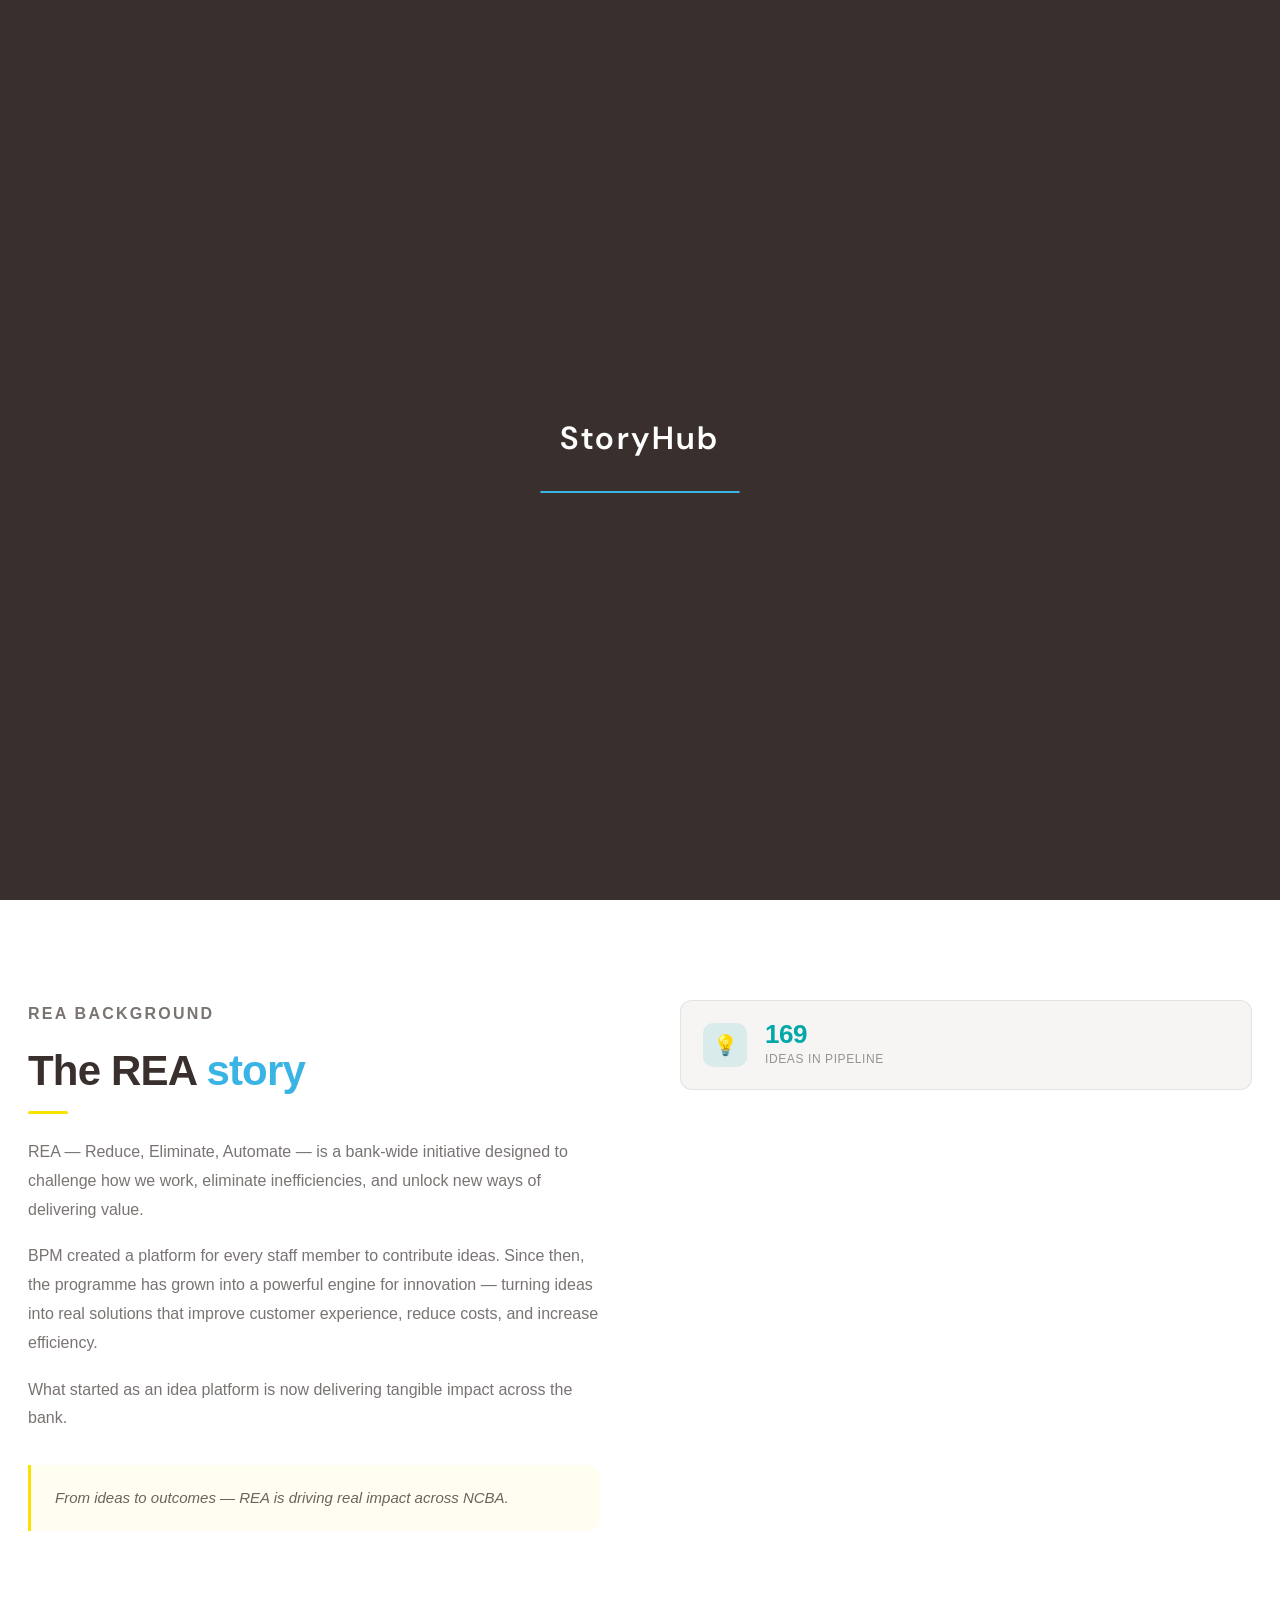
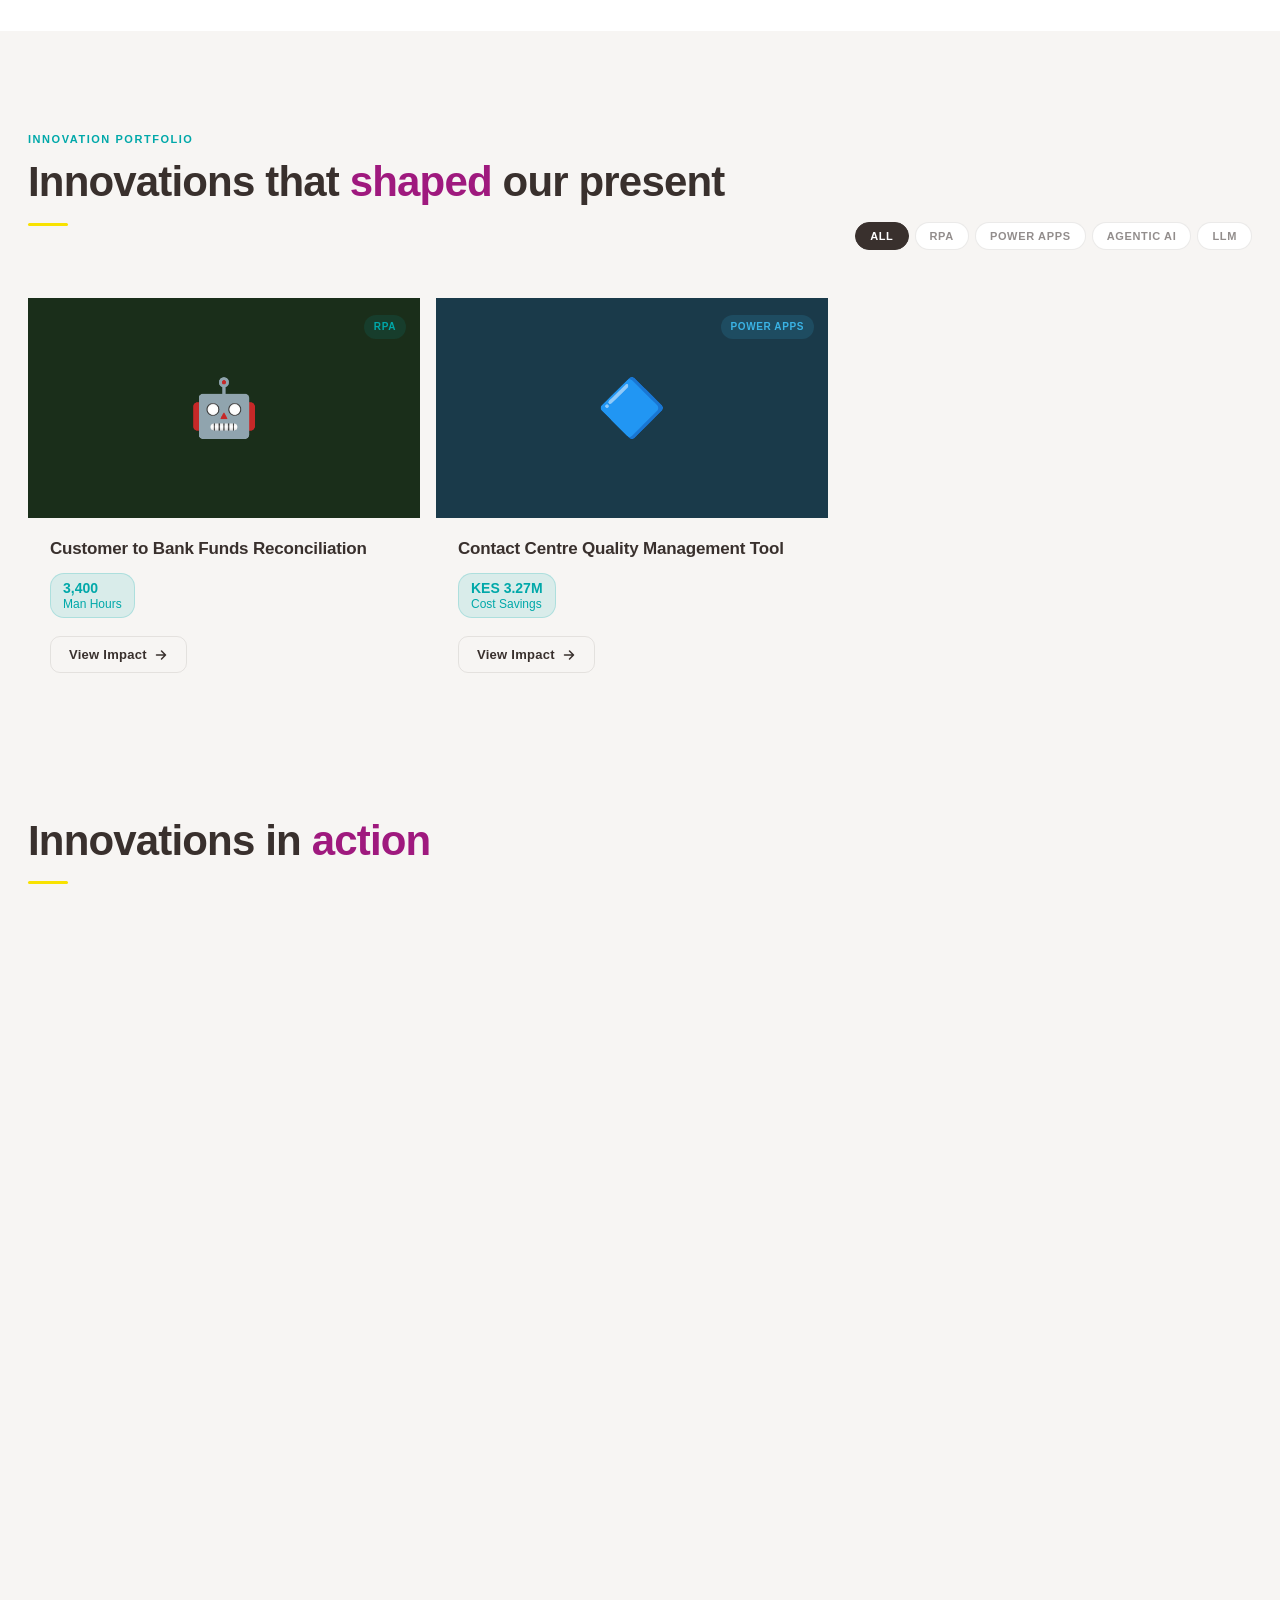
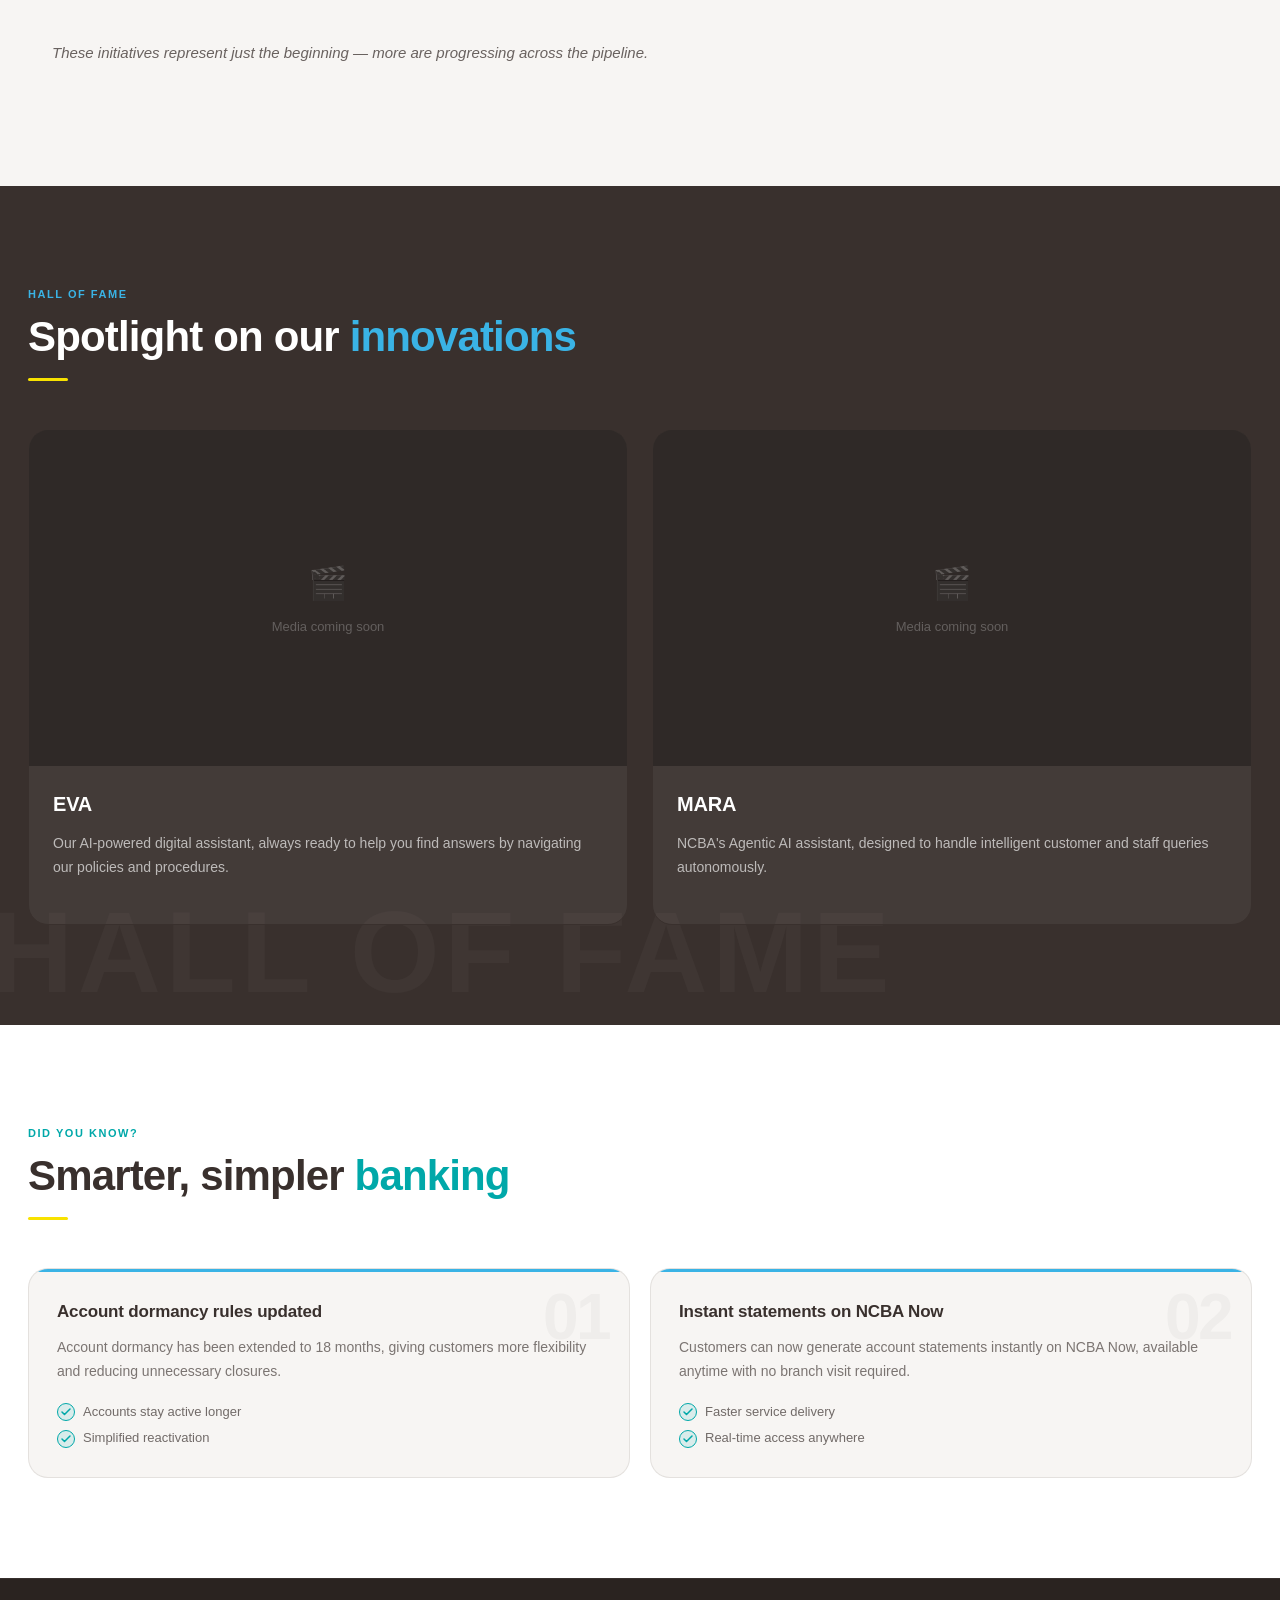
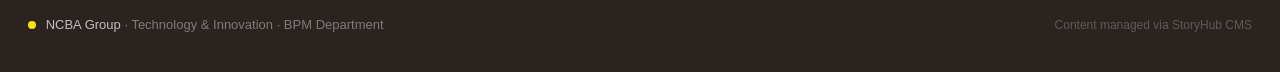
==== templates/index.html @ e4edb8dc "Initial commit" ====
<!DOCTYPE html>
<html lang="en">
<head>
<meta charset="UTF-8"/>
<meta name="viewport" content="width=device-width, initial-scale=1.0"/>
<title>BPM Innovation Showcase · NCBA Group</title>
<style>
/* ─────────────────────────────────────────────────────────────
   TOKENS — brand: cocoa / sky / coral / sun / passion / mediterranean
───────────────────────────────────────────────────────────── */
@import url('https://fonts.googleapis.com/css2?family=DM+Sans:ital,opsz,wght@0,9..40,100..1000;1,9..40,100..1000&display=swap');
:root {
  --cocoa:     #39302D;
  --cocoa-light: #5a4a45;
  --sky:       #3AB3E5;
  --sky-dim:   rgba(58,179,229,.15);
  --coral:     #E4032C;
  --coral-dim: rgba(228,3,44,.08);
  --sun:       #F8E200;
  --passion:   #9F197E;
  --passion-dim: rgba(159,25,126,.1);
  --med:       #00A8A9;
  --med-dim:   rgba(0,168,169,.12);
  --white:     #FFFFFF;
  --off-white: #F7F5F3;
  --border:    rgba(57,48,45,.1);
  --border-light: rgba(255,255,255,.12);
  --radius:    12px;
  --radius-lg: 20px;
  --transition: .35s cubic-bezier(.4,0,.2,1);
}

/* ─────────────────────────────────────────────────────────────
   RESET + BASE
───────────────────────────────────────────────────────────── */
*,*::before,*::after { box-sizing:border-box; margin:0; padding:0; }
html { scroll-behavior:smooth; font-size:16px; }
body {
  font-family: 'Century Gothic',  sans-serif;
  background: var(--off-white);
  color: var(--cocoa);
  line-height: 1.6;
  overflow-x: hidden;
}
img, video { max-width:100%; display:block; }
a { color: inherit; text-decoration:none; }
button { cursor:pointer; font-family:inherit; border:none; background:none; }

/* ─────────────────────────────────────────────────────────────
   SCROLL REVEAL
───────────────────────────────────────────────────────────── */
.reveal {
  opacity: 0;
  transform: translateY(32px);
  transition: opacity .7s cubic-bezier(.4,0,.2,1), transform .7s cubic-bezier(.4,0,.2,1);
}
.reveal.visible { opacity:1; transform:translateY(0); }
.reveal-delay-1 { transition-delay:.1s; }
.reveal-delay-2 { transition-delay:.2s; }
.reveal-delay-3 { transition-delay:.3s; }
.reveal-delay-4 { transition-delay:.4s; }
@media (prefers-reduced-motion: reduce) {
  .reveal { opacity:1; transform:none; transition:none; }
}

/* ─────────────────────────────────────────────────────────────
   LOADING SCREEN
───────────────────────────────────────────────────────────── */
.sr-only {
  position: absolute;
  width: 1px; height: 1px;
  overflow: hidden;
  clip: rect(0,0,0,0);
}

#loading {
  position: fixed; inset: 0;
  background: var(--cocoa);
  z-index: 9999;
  display: flex; align-items: center; justify-content: center;
  flex-direction: column; gap: 28px;
  transition: opacity .5s;
}
#loading.fade-out { opacity: 0; pointer-events: none; }

.loading-word-wrap {
  position: relative;
  display: flex;
  align-items: center;
  justify-content: center;
  height: 64px;
}

.loading-rea {
  display: flex;
  font-family: 'DM Sans', sans-serif;
  font-weight: 700;
  font-size: 48px;
  letter-spacing: .14em;
  color: #fff;
  animation: loading-rea-out .6s ease forwards;
  animation-delay: 2.6s;
}
.loading-letter {
  display: inline-block;
  opacity: 0;
  transform: translateY(24px);
  animation: loading-letter-in .5s cubic-bezier(.22,.61,.36,1) forwards;
  animation-delay: calc(var(--i) * .18s + .2s);
}
@keyframes loading-letter-in {
  to { opacity: 1; transform: translateY(0); }
}
@keyframes loading-rea-out {
  to { opacity: 0; transform: translateY(-24px) scale(.92); filter: blur(4px); }
}

.loading-storyhub {
  position: absolute;
  display: flex;
  flex-direction: column;
  align-items: center;
  font-family: 'DM Sans', sans-serif;
  font-weight: 600;
  font-size: 32px;
  letter-spacing: .08em;
  color: #fff;
  opacity: 0;
  transform: translateY(16px) scale(.96);
  animation: loading-storyhub-in .8s cubic-bezier(.22,.61,.36,1) forwards;
  animation-delay: 3s;
}
@keyframes loading-storyhub-in {
  to { opacity: 1; transform: translateY(0) scale(1); }
}
.loading-underline {
  display: block;
  height: 2px;
  width: 0%;
  margin-top: 10px;
  background: var(--sky);
  animation: loading-underline-draw .6s ease forwards;
  animation-delay: 3.5s;
}
@keyframes loading-underline-draw {
  to { width: 100%; }
}

.loading-bar-wrap { width: 200px; height: 2px; background: rgba(255,255,255,.1); border-radius: 2px; overflow: hidden; }
.loading-bar {
  height: 100%;
  background: var(--sky);
  border-radius: 2px;
  width: 0%;
  animation: loading-bar-fill 6s linear forwards;
}
@keyframes loading-bar-fill {
  to { width: 100%; }
}
.loading-text { font-size: 12px; color: rgba(255,255,255,.3); letter-spacing: .1em; text-transform: uppercase; }

/* ─────────────────────────────────────────────────────────────
   STICKY NAV
───────────────────────────────────────────────────────────── */
#site-nav {
  position: fixed;
  top: 0; left: 0; right: 0;
  z-index: 100;
  background: rgba(57,48,45,.97);
  backdrop-filter: blur(12px);
  border-bottom: 1px solid var(--border-light);
}
.nav-inner {
  max-width: 1280px;
  margin: 0 auto;
  padding: 0 28px;
  height: 58px;
  display: flex;
  align-items: center;
}
.nav-brand {
  display: flex;
  align-items: center;
  gap: 10px;
  margin-right: 32px;
  flex-shrink: 0;
}
.nav-brand-dot {
  width: 28px; height: 28px;
  border-radius: 6px;
  background: var(--sun);
  display: flex; align-items:center; justify-content:center;
}
.nav-brand-dot span {
  font-size: 11px;
  font-weight: 700;
  color: var(--cocoa);
}
.nav-brand-text {
  font-size: 13px;
  font-weight: 500;
  color: rgba(255,255,255,.9);
}
.nav-links { display: flex; gap: 0; flex: 1; }
.nav-link {
  font-size: 12px;
  color: rgba(255,255,255,.5);
  padding: 0 14px;
  height: 58px;
  display: flex;
  align-items: center;
  border-bottom: 2px solid transparent;
  transition: color .2s, border-color .2s;
  white-space: nowrap;
}
.nav-link:hover { color: rgba(255,255,255,.9); }
.nav-link.active { color: var(--sky); border-bottom-color: var(--sky); }
.nav-hamburger {
  display: none;
  margin-left: auto;
  padding: 8px;
  color: rgba(255,255,255,.7);
  font-size: 20px;
}
.nav-mobile-menu {
  display: none;
  flex-direction: column;
  background: var(--cocoa);
  border-top: 1px solid var(--border-light);
}
.nav-mobile-menu.open { display: flex; }
.nav-mobile-link {
  font-size: 14px;
  color: rgba(255,255,255,.7);
  padding: 14px 28px;
  border-bottom: 1px solid var(--border-light);
}
.nav-mobile-link:hover { color:#fff; background:rgba(255,255,255,.05); }
.nav-mobile-link.active { color: var(--sky); }

/* ─────────────────────────────────────────────────────────────
   LAYOUT HELPERS
───────────────────────────────────────────────────────────── */
.container { max-width: 1280px; margin: 0 auto; padding: 0 28px; }
.section-eyebrow {
  font-size: 11px;
  font-weight: 600;
  letter-spacing: .14em;
  text-transform: uppercase;
  color: var(--med);
  margin-bottom: 10px;
}
.section-title {
  font-size: clamp(28px, 4vw, 42px);
  font-weight: 600;
  line-height: 1.15;
  color: var(--cocoa);
  letter-spacing: -.02em;
}
.section-title em { font-style:normal; }
.accent-sky { color: var(--sky); }
.accent-med { color: var(--med); }
.accent-passion { color: var(--passion); }
.section-body {
  font-size: 16px;
  line-height: 1.75;
  color: rgba(57,48,45,.7);
  max-width: 600px;
}
.sun-rule {
  width: 40px; height: 3px;
  background: var(--sun);
  border-radius: 2px;
  margin: 16px 0 24px;
}

/* shared pull-quote */
.pull-quote {
  margin-top: 32px;
  padding: 20px 24px;
  border-radius: 0 var(--radius) var(--radius) 0;
  font-size: 15px;
  font-style: italic;
  color: rgba(57,48,45,.75);
  line-height: 1.7;
}
.pull-quote--sun  { border-left:3px solid var(--sun); background: rgba(248,226,0,.06); }
.pull-quote--med  { border-left:3px solid var(--med); background: var(--med-dim); }

/* ─────────────────────────────────────────────────────────────
   BADGES (solution_type)
───────────────────────────────────────────────────────────── */
.badge {
  display: inline-flex;
  align-items: center;
  gap: 4px;
  font-size: 10px;
  font-weight: 600;
  letter-spacing: .06em;
  padding: 4px 10px;
  border-radius: 20px;
  text-transform: uppercase;
  white-space: nowrap;
}
.badge-rpa     { background: var(--med-dim);     color: var(--med); }
.badge-app     { background: var(--sky-dim);     color: var(--sky); }
.badge-ai      { background: var(--passion-dim); color: var(--passion); }
.badge-llm     { background: var(--coral-dim);   color: var(--coral); }

/* ─────────────────────────────────────────────────────────────
   SECTION — HERO
───────────────────────────────────────────────────────────── */
#hero {
  background: var(--cocoa);
  min-height: 100vh;
  display: flex;
  flex-direction: column;
  justify-content: flex-end;
  padding-top: 58px;
  position: relative;
  overflow: hidden;
}
.hero-bg-number {
  position: absolute;
  right: -2%; top: 50%;
  transform: translateY(-50%);
  font-size: clamp(180px, 22vw, 320px);
  font-weight: 700;
  color: rgba(255,255,255,.03);
  line-height: 1;
  pointer-events: none;
  user-select: none;
  letter-spacing: -.04em;
}
.hero-top-bar {
  position: absolute;
  top: 58px; left: 0; right: 0;
  height: 3px;
  background: var(--sun);
}
.hero-content {
  padding: 80px 28px 56px;
  max-width: 1280px;
  margin: 0 auto;
  width: 100%;
}
.hero-overline {
  font-size: 11px;
  font-weight: 600;
  letter-spacing: .16em;
  text-transform: uppercase;
  color: rgba(255,255,255,.4);
  margin-bottom: 20px;
  display: flex;
  align-items: center;
  gap: 10px;
}
.hero-overline::before {
  content: '';
  width: 20px; height: 1px;
  background: var(--sky);
  display: block;
}
.hero-headline {
  font-size: clamp(36px, 6vw, 76px);
  font-weight: 700;
  line-height: 1.05;
  letter-spacing: -.03em;
  color: #fff;
  max-width: 900px;
  margin-bottom: 24px;
}
.hero-headline .hl-sky { color: var(--sky); }
.hero-headline .hl-sun { color: var(--sun); }
.hero-sub {
  font-size: clamp(15px, 2vw, 18px);
  color: rgba(255,255,255,.6);
  max-width: 560px;
  line-height: 1.7;
  margin-bottom: 36px;
}
.hero-pills {
  display: flex;
  flex-wrap: wrap;
  gap: 8px;
  margin-bottom: 56px;
}
.hero-pill {
  font-size: 12px;
  font-weight: 500;
  padding: 6px 14px;
  border-radius: 20px;
  border: 1px solid rgba(255,255,255,.18);
  color: rgba(255,255,255,.8);
  backdrop-filter: blur(4px);
}
.hero-pill.star {
  background: rgba(248,226,0,.12);
  border-color: rgba(248,226,0,.3);
  color: var(--sun);
}
.hero-metrics {
  display: grid;
  grid-template-columns: repeat(4,1fr);
  gap: 1px;
  background: rgba(255,255,255,.07);
  border-top: 1px solid rgba(255,255,255,.08);
}
.hero-metric { padding: 28px 24px; background: rgba(0,0,0,.15); transition: background var(--transition); }
.hero-metric:hover { background: rgba(255,255,255,.05); }
.hero-metric-val {
  font-size: clamp(26px, 3.5vw, 40px);
  font-weight: 700;
  color: #fff;
  letter-spacing: -.02em;
  line-height: 1;
  margin-bottom: 6px;
}
.hero-metric-label {
  font-size: 12px;
  color: rgba(255,255,255,.45);
  font-weight: 500;
  text-transform: uppercase;
  letter-spacing: .06em;
}

/* ─────────────────────────────────────────────────────────────
   SECTION — REA STORY  (section_2)
───────────────────────────────────────────────────────────── */
#rea { background: var(--white); padding: 100px 0; }
.rea-grid {
  display: grid;
  grid-template-columns: 1fr 1fr;
  gap: 80px;
  align-items: start;
}
.rea-narrative p {
  font-size: 16px;
  color: rgba(57,48,45,.68);
  line-height: 1.8;
  margin-bottom: 18px;
}
.rea-metrics-col {
  display: flex;
  flex-direction: column;
  gap: 12px;
}
.rea-metric-card {
  background: var(--off-white);
  border: 1px solid var(--border);
  border-radius: var(--radius);
  padding: 20px 22px;
  display: flex;
  align-items: center;
  gap: 18px;
  transition: transform .2s, box-shadow .2s;
}
.rea-metric-card:hover { transform: translateX(4px); box-shadow: -3px 0 0 var(--med); }
.rea-metric-icon {
  width: 44px; height: 44px;
  border-radius: 10px;
  background: var(--med-dim);
  display: flex; align-items:center; justify-content:center;
  flex-shrink: 0;
  font-size: 20px;
}
.rea-metric-data { flex: 1; }
.rea-metric-num {
  font-size: 26px;
  font-weight: 700;
  color: var(--med);
  letter-spacing: -.02em;
  line-height: 1;
}
.rea-metric-desc {
  font-size: 12px;
  color: rgba(57,48,45,.5);
  margin-top: 3px;
  font-weight: 500;
  text-transform: uppercase;
  letter-spacing: .05em;
}

/* ─────────────────────────────────────────────────────────────
   SECTION — PORTFOLIO  (section_3)
───────────────────────────────────────────────────────────── */
#portfolio { background: var(--off-white); padding: 100px 0; }
.portfolio-header {
  display: flex;
  align-items: flex-end;
  justify-content: space-between;
  margin-bottom: 40px;
  flex-wrap: wrap;
  gap: 20px;
}
.filter-bar { display: flex; gap: 6px; flex-wrap: wrap; }
.filter-btn {
  font-size: 11px;
  font-weight: 600;
  letter-spacing: .06em;
  text-transform: uppercase;
  padding: 7px 14px;
  border-radius: 20px;
  border: 1px solid var(--border);
  color: rgba(57,48,45,.55);
  background: var(--white);
  transition: all .2s;
}
.filter-btn:hover { border-color: var(--sky); color: var(--sky); }
.filter-btn.active { background: var(--cocoa); border-color: var(--cocoa); color: var(--white); }

.gallery-track-outer { position: relative; overflow: hidden; }
.gallery-track-outer::after {
  content: '';
  position: absolute;
  right: 0; top: 0; bottom: 0;
  width: 80px;
  background: linear-gradient(to left, var(--off-white), transparent);
  pointer-events: none;
  z-index: 2;
}
.gallery-track {
  display: flex;
  gap: 16px;
  overflow-x: auto;
  scroll-snap-type: x mandatory;
  -webkit-overflow-scrolling: touch;
  padding: 8px 0 24px;
  cursor: grab;
  scrollbar-width: thin;
  scrollbar-color: rgba(57,48,45,.2) transparent;
}
.gallery-track:active { cursor: grabbing; }
.gallery-track::-webkit-scrollbar { height: 4px; }
.gallery-track::-webkit-scrollbar-track { background: transparent; }
.gallery-track::-webkit-scrollbar-thumb { background: rgba(57,48,45,.2); border-radius: 2px; }

/* ── GRID ────────────────────────────────────────────────── */
.init-card {
  flex: 0 0 calc((100% - 48px) / 3);
  min-width: 320px;
  max-width: 420px;
}

@media (max-width: 1024px) {
  .init-card {
    flex: 0 0 calc((100% - 24px) / 2);
  }
}

@media (max-width: 768px) {
  .init-card {
    flex: 0 0 90%;
  }
}

.init-card:hover { transform: translateY(-5px); box-shadow: 0 24px 56px rgba(57,48,45,.13); }

/* image area — taller to showcase art */
.init-card-media {
  height: 220px;
  background: var(--cocoa);
  position: relative;
  overflow: hidden;
}
.init-card-media img {
  width: 100%; height: 100%; object-fit: cover;
  opacity: .9; transition: opacity .3s, transform .4s;
}
.init-card:hover .init-card-media img { opacity: 1; transform: scale(1.03); }

.init-card-media-placeholder {
  width: 100%; height: 100%;
  display: flex; align-items: center; justify-content: center;
  font-size: 56px;
}

/* badge floated top-right over the image */
.init-card-badge {
  position: absolute;
  top: 14px; right: 14px;
  z-index: 2;
}

/* bottom body — title + benefits only */
.init-card-body {
  padding: 20px 22px 22px;
  display: flex;
  flex-direction: column;
  flex: 1;
}

.init-card-name {
  font-size: 17px; font-weight: 700; color: var(--cocoa);
  line-height: 1.25; margin-bottom: 14px; letter-spacing: -.01em;
}

/* benefit chips */
.init-card-benefits {
  display: flex; flex-wrap: wrap; gap: 8px; margin-bottom: 18px;
}
.benefit-chip {
  font-size: 12px; padding: 6px 12px; border-radius: 14px;
  background: var(--med-dim); color: var(--med);
  border: 1px solid rgba(0,168,169,.2); white-space: nowrap;
  line-height: 1.2;
}
.benefit-chip strong { font-weight: 700; display: block; font-size: 14px; }

/* view impact button */
.view-impact-btn {
  margin-top: auto;
  display: inline-flex; align-items: center; gap: 7px;
  font-size: 13px; font-weight: 600;
  color: var(--cocoa); letter-spacing: .02em;
  padding: 10px 18px;
  border: 1.5px solid var(--border);
  border-radius: 10px;
  background: transparent;
  cursor: pointer;
  transition: background .2s, border-color .2s, color .2s;
  align-self: flex-start;
}
.view-impact-btn:hover {
  background: var(--cocoa); color: var(--white); border-color: var(--cocoa);
}
.view-impact-btn svg { transition: transform .2s; }
.view-impact-btn:hover svg { transform: translateX(3px); }



/* ── MODAL BACKDROP ──────────────────────────────────────── */
.modal-backdrop {
  display: none;
  position: fixed; inset: 0;
  background: rgba(20,14,13,.72);
  z-index: 500;
  align-items: center; justify-content: center;
  padding: 24px;
  backdrop-filter: blur(6px);
}
.modal-backdrop.open { display: flex; }

/* ── MODAL BOX ───────────────────────────────────────────── */
.modal {
  background: var(--white);
  border-radius: 24px;
  width: 100%; max-width: 780px;
  max-height: 90vh;
  display: flex; flex-direction: column;
  overflow: hidden;
  animation: modal-in .28s cubic-bezier(.34,1.3,.64,1);
  position: relative;
}
@keyframes modal-in {
  from { opacity: 0; transform: scale(.95) translateY(12px); }
  to   { opacity: 1; transform: scale(1)   translateY(0); }
}

.modal-media {
  height: 280px; flex-shrink: 0;
  background: var(--cocoa);
  overflow: hidden; position: relative;
}
.modal-media img {
  width: 100%; height: 100%; object-fit: cover; opacity: .92;
}
.modal-media-placeholder {
  width: 100%; height: 100%;
  display: flex; align-items: center; justify-content: center;
  font-size: 72px;
}

/* gradient overlay bottom of image */
.modal-media::after {
  content: '';
  position: absolute; bottom: 0; left: 0; right: 0; height: 80px;
  background: linear-gradient(transparent, rgba(57,48,45,.55));
  pointer-events: none;
}

/* badge + business_area pinned over image */
.modal-media-meta {
  position: absolute; bottom: 16px; left: 24px; right: 60px;
  display: flex; align-items: center; gap: 8px; z-index: 2;
}
.modal-area-pill {
  font-size: 11px; font-weight: 600; letter-spacing: .06em;
  text-transform: uppercase; padding: 4px 10px; border-radius: 20px;
  background: rgba(255,255,255,.15); color: rgba(255,255,255,.9);
  border: 1px solid rgba(255,255,255,.2); backdrop-filter: blur(4px);
}

/* close button */
.modal-close {
  position: absolute; top: 14px; right: 14px;
  width: 38px; height: 38px; border-radius: 50%;
  background: rgba(0,0,0,.35); border: 1px solid rgba(255,255,255,.2);
  color: #fff; font-size: 18px; cursor: pointer;
  display: flex; align-items: center; justify-content: center;
  backdrop-filter: blur(4px); z-index: 10;
  transition: background .2s;
}
.modal-close:hover { background: rgba(0,0,0,.6); }

.modal-body {
  padding: 28px 32px 36px;
  overflow-y: auto;
  flex: 1;
}

.modal-name {
  font-size: clamp(22px, 3vw, 30px); font-weight: 700;
  color: var(--cocoa); letter-spacing: -.02em;
  line-height: 1.15; margin-bottom: 16px;
}

.modal-desc {
  font-size: 15px; line-height: 1.8; color: rgba(57,48,45,.72);
  margin-bottom: 24px; white-space: pre-line;
}

.modal-section-label {
  font-size: 10px; font-weight: 700; letter-spacing: .14em;
  text-transform: uppercase; color: var(--med);
  margin-bottom: 10px;
}

.modal-benefits {
  display: flex; flex-wrap: wrap; gap: 10px; margin-bottom: 28px;
}
.modal-benefit-chip {
  padding: 10px 16px; border-radius: 14px;
  background: var(--med-dim); border: 1px solid rgba(0,168,169,.2);
  text-align: center;
}
.modal-benefit-chip strong {
  display: block; font-size: 20px; font-weight: 700;
  color: var(--med); letter-spacing: -.01em; line-height: 1;
}
.modal-benefit-chip span {
  font-size: 11px; color: rgba(57,48,45,.6);
  text-transform: uppercase; letter-spacing: .06em; font-weight: 600;
}

.modal-footer {
  margin-top: 4px; padding-top: 18px;
  border-top: 1px solid var(--border);
  display: flex; align-items: center; gap: 8px;
}
.modal-footer-label {
  font-size: 11px; font-weight: 600; letter-spacing: .06em;
  text-transform: uppercase; color: rgba(57,48,45,.4);
}

/* ── EMPTY STATE ─────────────────────────────────────────── */
.empty-state {
  grid-column: 1 / -1;
  text-align: center; padding: 64px 24px;
  color: rgba(57,48,45,.4); font-size: 15px;
}

/* ── RESPONSIVE ──────────────────────────────────────────── */
@media (max-width: 900px) {
  .portfolio-header { flex-direction: column; align-items: flex-start; }
  .init-grid { grid-template-columns: 1fr 1fr; }
}
@media (max-width: 600px) {
  .init-grid { grid-template-columns: 1fr; }
  .modal-body { padding: 20px 18px 28px; }
  .modal-media { height: 200px; }
}

/* * <!---- ── PART 2: REA IDEAS ── */ */
/* * <!---- ── PART 2: REA IDEAS ── */ */
.rea-slider {
  display: flex;
  align-items: stretch;
  gap: 24px;
}

.rea-slider-track {
  flex: 1;
  position: relative;
  height: 680px;
  overflow-y: auto;
  scrollbar-width: none;
  padding: 36px 0 120px;
}
.rea-slider-track::-webkit-scrollbar { display: none; }

.rea-slider::before,
.rea-slider::after {
  content: '';
  position: absolute;
  left: 0; right: 56px;
  height: 56px;
  pointer-events: none;
  z-index: 5;
}

.rea-idea-card {
  position: sticky;
  top: calc(36px + var(--stack-i) * 14px);
  height: 520px;
  margin-bottom: 36px;
  display: grid;
  grid-template-columns: 1fr 1fr;
  background: var(--white);
  border: 1px solid var(--border);
  border-radius: var(--radius-lg);
  overflow: hidden;
  transform-origin: top center;
  transform: scale(var(--depth-scale, 1)) translateY(var(--depth-y, 0px));
  box-shadow: 0 18px 48px rgba(57,48,45,.10);
  transition: transform .35s cubic-bezier(.22,.61,.36,1),
              box-shadow .35s ease,
              filter .35s ease;
  will-change: transform;
}

.rea-idea-card::before {
  content: '';
  position: absolute;
  left: 0; top: 0; bottom: 0;
  width: 4px;
  background: var(--sky);
  z-index: 2;
}

.rea-idea-card.is-stacked {
  filter: brightness(.95) saturate(.92);
  box-shadow: 0 8px 24px rgba(57,48,45,.08);
}


.rea-idea-media {
  position: relative;
  overflow: hidden;
  background: linear-gradient(135deg, var(--med-dim), var(--white));
  display: flex;
  align-items: center;
  justify-content: center;
  padding: 28px;
}

.rea-idea-media img {
  width: 100%;
  height: 100%;
  object-fit: contain;
  display: block;
  transition: transform .6s ease;
}

.rea-idea-card.is-active .rea-idea-media img {
  transform: scale(1.02);
}

.rea-idea-media-fallback {
  width: 100%;
  height: 100%;
  display: flex;
  align-items: center;
  justify-content: center;
  font-size: 12px;
  font-weight: 700;
  letter-spacing: .14em;
  text-transform: uppercase;
  color: var(--sky);
}

.rea-idea-content {
  padding: 36px 38px;
  display: flex;
  flex-direction: column;
  justify-content: center;
  overflow-y: auto;
}

.rea-idea-index {
  font-family: var(--mono, monospace);
  font-size: 12px;
  letter-spacing: .14em;
  color: var(--sky);
  margin-bottom: 14px;
  opacity: .8;
}

.rea-idea-badges {
  display: flex;
  gap: 8px;
  margin-bottom: 14px;
}

.rea-idea-card .rea-idea-name {
  font-size: 22px;
  font-weight: 600;
  color: var(--cocoa);
  margin-bottom: 16px;
}

.rea-idea-card .rea-idea-row-text {
  font-size: 14px;
  line-height: 1.7;
  color: rgba(57,48,45,.65);
  white-space: pre-line;
}

.rea-idea-card .rea-idea-impact {
  margin-top: 20px;
  align-self: flex-start;
  padding: 10px 16px;
  background: var(--med-dim);
  border-radius: 8px;
  font-size: 14px;
  font-weight: 600;
  color: var(--med);
}

/* ── SIDE NAV DOTS ── */
.rea-slider-nav {
  display: flex;
  flex-direction: column;
  align-items: center;
  justify-content: center;
  gap: 12px;
  width: 24px;
  flex-shrink: 0;
}
.rea-slider-dot {
  width: 8px;
  height: 8px;
  border-radius: 50%;
  border: none;
  padding: 0;
  background: var(--border);
  cursor: pointer;
  transition: background .25s ease, height .25s ease;
}
.rea-slider-dot.is-active {
  background: var(--sky);
  height: 24px;
  border-radius: 4px;
}

/* ── MOBILE ── */
@media (max-width: 760px) {
  .rea-slider-nav { display: none; }
  .rea-slider-track { height: 600px; }
  .rea-idea-card {
    height: 480px;
    grid-template-columns: 1fr;
    grid-template-rows: 160px 1fr;
  }
  .rea-idea-content { padding: 24px; }
}

/* ─────────────────────────────────────────────────────────────
   SECTION — HALL OF FAME  (section_4)
───────────────────────────────────────────────────────────── */
#hof { background: var(--cocoa); padding: 100px 0; position: relative; overflow: hidden; }
#hof::before {
  content: 'HALL OF FAME';
  position: absolute;
  bottom: -20px; left: -10px;
  font-size: clamp(60px, 9vw, 130px);
  font-weight: 700;
  color: rgba(255,255,255,.03);
  letter-spacing: .04em;
  pointer-events: none;
  white-space: nowrap;
}
.hof-header .section-eyebrow { color: var(--sky); }
.hof-header .section-title { color: var(--white); }
.hof-cards { display: grid; grid-template-columns: 1fr 1fr; gap: 24px; margin-top: 48px; }
.hof-card {
  background: rgba(255,255,255,.05);
  border: 1px solid rgba(255,255,255,.1);
  border-radius: var(--radius-lg);
  overflow: hidden;
  transition: transform .25s, background .25s;
}
.hof-card:hover { transform: translateY(-4px); background: rgba(255,255,255,.08); }
.hof-video-wrap { position: relative; aspect-ratio: 16/9; background: rgba(0,0,0,.3); overflow: hidden; }
.hof-video { width: 100%; height: 100%; object-fit: cover; opacity: .9; }
.hof-media-placeholder {
  position: absolute; inset: 0;
  display: flex; flex-direction: column;
  align-items: center; justify-content: center;
  gap: 8px;
  color: rgba(255,255,255,.25);
  font-size: 13px;
}
.hof-media-placeholder .icon { font-size: 32px; }
.hof-video-overlay {
  position: absolute; inset: 0;
  display: flex; align-items: center; justify-content: center;
  background: rgba(0,0,0,.3);
  transition: opacity .3s;
}
.hof-video-overlay.hidden { opacity: 0; pointer-events: none; }
.hof-play-btn {
  width: 60px; height: 60px;
  border-radius: 50%;
  background: rgba(255,255,255,.15);
  border: 2px solid rgba(255,255,255,.4);
  display: flex; align-items: center; justify-content: center;
  transition: background .2s, transform .2s;
  backdrop-filter: blur(4px);
}
.hof-play-btn:hover { background: rgba(255,255,255,.25); transform: scale(1.08); }
.hof-play-icon {
  width: 0; height: 0;
  border-style: solid;
  border-width: 10px 0 10px 18px;
  border-color: transparent transparent transparent #fff;
  margin-left: 4px;
}
.hof-video-controls { position: absolute; bottom: 10px; right: 10px; display: flex; gap: 6px; }
.hof-video-wrap:fullscreen {
  background: #000;
}

.hof-video-wrap:fullscreen .hof-video {
  width: 100%;
  height: 100%;
  object-fit: contain;
}

.hof-video-wrap:fullscreen .hof-video-controls {
  position: absolute;
  bottom: 20px;
  right: 20px;
  z-index: 100;
}
.hof-control-btn {
  width: 32px; height: 32px;
  border-radius: 50%;
  background: rgba(0,0,0,.5);
  border: 1px solid rgba(255,255,255,.2);
  color: #fff;
  font-size: 12px;
  display: flex; align-items: center; justify-content: center;
  backdrop-filter: blur(4px);
  transition: background .2s;
}
.hof-control-btn:hover { background: rgba(0,0,0,.7); }
.hof-card-body { padding: 22px 24px 26px; }
.hof-card-name { font-size: 20px; font-weight: 700; color: var(--white); margin-bottom: 12px; letter-spacing: -.01em; }
.hof-card-desc { font-size: 14px; color: rgba(255,255,255,.65); line-height: 1.7; margin-bottom: 18px; }
.hof-capabilities { display: flex; flex-wrap: wrap; gap: 6px; margin-bottom: 18px; }
.hof-cap-pill {
  font-size: 11px;
  padding: 4px 10px;
  border-radius: 12px;
  background: rgba(255,255,255,.08);
  border: 1px solid rgba(255,255,255,.12);
  color: rgba(255,255,255,.7);
}
.hof-outcome {
  padding: 12px 16px;
  background: rgba(58,179,229,.1);
  border-radius: 8px;
  border-left: 2px solid var(--sky);
  font-size: 13px;
  color: rgba(255,255,255,.7);
  line-height: 1.6;
}
.hof-outcome strong { color: var(--sky); font-weight: 600; }

/* ─────────────────────────────────────────────────────────────
   SECTION — DID YOU KNOW  (section_5)
───────────────────────────────────────────────────────────── */
#dyk { background: var(--white); padding: 100px 0; }
.dyk-grid { display: grid; grid-template-columns: 1fr 1fr; gap: 20px; margin-top: 48px; }
.dyk-item {
  position: relative;
  background: var(--off-white);
  border: 1px solid var(--border);
  border-radius: var(--radius-lg);
  padding: 32px 28px 28px;
  overflow: hidden;
  transition: transform .2s, box-shadow .2s;
}
.dyk-item:hover { transform: translateY(-3px); box-shadow: 0 16px 40px rgba(57,48,45,.08); }
.dyk-num {
  position: absolute;
  top: 16px; right: 20px;
  font-size: 64px;
  font-weight: 800;
  color: rgba(57,48,45,.04);
  line-height: 1;
  letter-spacing: -.04em;
  pointer-events: none;
}
.dyk-item::before { content: ''; position: absolute; top: 0; left: 0; right: 0; height: 3px; background: var(--sky); }
.dyk-title { font-size: 17px; font-weight: 700; color: var(--cocoa); margin-bottom: 12px; line-height: 1.3; letter-spacing: -.01em; }
.dyk-desc { font-size: 14px; color: rgba(57,48,45,.65); line-height: 1.75; margin-bottom: 18px; }
.dyk-benefits { display: flex; flex-direction: column; gap: 6px; }
.dyk-benefit { display: flex; align-items: center; gap: 8px; font-size: 13px; color: rgba(57,48,45,.7); }
.dyk-benefit::before {
  content: '';
  width: 18px; height: 18px;
  border-radius: 50%;
  background: rgba(0,168,169,.12);
  border: 1.5px solid var(--med);
  flex-shrink: 0;
  display: flex; align-items: center; justify-content: center;
  background-image: url("data:image/svg+xml,%3Csvg width='10' height='8' viewBox='0 0 10 8' fill='none' xmlns='http://www.w3.org/2000/svg'%3E%3Cpath d='M1 4L3.5 6.5L9 1' stroke='%2300A8A9' stroke-width='1.5' stroke-linecap='round' stroke-linejoin='round'/%3E%3C/svg%3E");
  background-repeat: no-repeat;
  background-position: center;
}

/* ─────────────────────────────────────────────────────────────
   FOOTER
───────────────────────────────────────────────────────────── */
footer { background: #2a2320; padding: 36px 0; border-top: 1px solid rgba(255,255,255,.06); }
.footer-inner { display: flex; align-items: center; justify-content: space-between; flex-wrap: wrap; gap: 12px; }
.footer-brand { font-size: 13px; color: rgba(255,255,255,.4); }
.footer-brand strong { color: rgba(255,255,255,.7); font-weight: 500; }
.footer-updated { font-size: 12px; color: rgba(255,255,255,.25); }
.footer-sun-dot { width: 8px; height: 8px; border-radius: 50%; background: var(--sun); display: inline-block; margin-right: 6px; }

/* ─────────────────────────────────────────────────────────────
   LOADING SCREEN
───────────────────────────────────────────────────────────── */
#loading {
  position: fixed; inset: 0;
  background: var(--cocoa);
  z-index: 9999;
  display: flex; align-items: center; justify-content: center;
  flex-direction: column; gap: 20px;
  transition: opacity .5s;
}
#loading.fade-out { opacity: 0; pointer-events: none; }
.loading-bar-wrap { width: 200px; height: 2px; background: rgba(255,255,255,.1); border-radius: 2px; overflow: hidden; }
.loading-bar { height: 100%; background: var(--sky); border-radius: 2px; width: 0%; transition: width .4s; }
.loading-text { font-size: 12px; color: rgba(255,255,255,.3); letter-spacing: .1em; text-transform: uppercase; }

/* ─────────────────────────────────────────────────────────────
   RESPONSIVE
───────────────────────────────────────────────────────────── */
@media (max-width: 900px) {
  .rea-grid, .hof-cards, .dyk-grid { grid-template-columns: 1fr; }
  .hero-metrics { grid-template-columns: repeat(2,1fr); }
  .portfolio-header { flex-direction: column; align-items: flex-start; }
  .nav-links { display: none; }
  .nav-hamburger { display: block; }
}
@media (max-width: 560px) {
  .hero-metrics { grid-template-columns: repeat(2,1fr); }
  .container { padding: 0 16px; }
  .hero-content { padding: 60px 16px 0; }
  .init-card { width: 260px; }
}
</style>
</head>
<body>

<!-- ── LOADING ── -->
<div id="loading">
  <div class="loading-word-wrap" aria-hidden="true">
    <div class="loading-rea">
      <span class="loading-letter" style="--i:0">R</span>
      <span class="loading-letter" style="--i:1">E</span>
      <span class="loading-letter" style="--i:2">A</span>
    </div>
    <div class="loading-storyhub">
      <span>StoryHub</span>
      <!-- <span class="loading-underline"></span> -->
    </div>
  </div>
  <div class="loading-bar-wrap"><div class="loading-bar" id="loading-bar"></div></div>
  <span class="sr-only">Loading StoryHub</span>
</div>

<!-- ── NAV ── -->
<nav id="site-nav" aria-label="Main navigation">
  <div class="nav-inner">
    <a href="#hero" class="nav-brand" aria-label="StoryHub home">
      <div class="nav-brand-dot"><span>REA</span></div>
      <span class="nav-brand-text">StoryHub</span>
    </a>
    <div class="nav-links" role="list">
      <a href="#hero"      class="nav-link active" role="listitem" data-section="hero">Home</a>
      <a href="#rea"       class="nav-link"        role="listitem" data-section="rea">REA Background</a>
      <a href="#portfolio" class="nav-link"        role="listitem" data-section="portfolio">Innovation Portfolio</a>
      <a href="#hof"       class="nav-link"        role="listitem" data-section="hof">Hall of Fame</a>
      <a href="#dyk"       class="nav-link"        role="listitem" data-section="dyk">Did You Know</a>
    </div>
    <button class="nav-hamburger" id="hamburger-btn" aria-label="Toggle mobile menu" aria-expanded="false">☰</button>
  </div>
  <div class="nav-mobile-menu" id="mobile-menu" role="list">
    <a href="#hero"      class="nav-mobile-link active" role="listitem">Home</a>
    <a href="#rea"       class="nav-mobile-link"        role="listitem">REA Background</a>
    <a href="#portfolio" class="nav-mobile-link"        role="listitem">Innovation Portfolio</a>
    <a href="#hof"       class="nav-mobile-link"        role="listitem">Hall of Fame</a>
    <a href="#dyk"       class="nav-mobile-link"        role="listitem">Did You Know</a>
  </div>
</nav>

<!-- ══════════════════════════════════════════════════════════
     HERO
══════════════════════════════════════════════════════════ -->
<section id="hero" aria-labelledby="hero-title">
  <div class="hero-top-bar" aria-hidden="true"></div>
  <div class="hero-bg-number" aria-hidden="true">2026</div>
  <div class="hero-content">
    <p class="hero-overline reveal">Technology &amp; Innovation · BPM Department · NCBA Group</p>
    <h1 class="hero-headline reveal reveal-delay-1" id="hero-title">
      Transforming<br>how we <span class="hl-sky">work</span><br>at <span class="hl-sun">NCBA</span>
    </h1>
    <p class="hero-sub reveal reveal-delay-2" id="hero-sub-text">Loading…</p>
    <div class="hero-pills reveal reveal-delay-3" id="hero-pills"></div>
  </div>
  <div class="hero-metrics reveal reveal-delay-4" id="hero-metrics" role="list" aria-label="Key metrics"></div>
</section>

<!-- ══════════════════════════════════════════════════════════
     REA BACKGROUND  (section_2)
══════════════════════════════════════════════════════════ -->
<section id="rea" aria-labelledby="rea-title">
  <div class="container">
    <div class="rea-grid">
      <div class="rea-narrative">
        <p class="section-eyebrow reveal">REA Background</p>
        <h2 class="section-title reveal reveal-delay-1" id="rea-title">The REA <em class="accent-sky">story</em></h2>
        <div class="sun-rule reveal reveal-delay-2" aria-hidden="true"></div>
        <div id="rea-desc-text" class="reveal reveal-delay-2"></div>
        <blockquote class="pull-quote pull-quote--sun reveal reveal-delay-4" id="rea-closing"></blockquote>
      </div>
      <div class="rea-metrics-col" id="rea-metrics-col" aria-label="REA metrics">
        <!-- Rendered by JS -->
      </div>
    </div>
  </div>
</section>

<!-- ══════════════════════════════════════════════════════════
     PORTFOLIO SECTION
══════════════════════════════════════════════════════════ -->
<section id="portfolio" aria-labelledby="portfolio-title">
  <div class="container">
    <div class="portfolio-header">
      <div>
        <p class="section-eyebrow">Innovation Portfolio</p>
        <h2 class="section-title" id="portfolio-title">
          Innovations that <em class="accent-passion">shaped</em> our present
        </h2>
        <div class="sun-rule" aria-hidden="true"></div>
      </div>
      <div class="filter-bar" role="group" aria-label="Filter initiatives by type">
        <button class="filter-btn active" data-filter="all">All</button>
        <button class="filter-btn" data-filter="RPA">RPA</button>
        <button class="filter-btn" data-filter="Power Apps">Power Apps</button>
        <button class="filter-btn" data-filter="Agentic AI">Agentic AI</button>
        <button class="filter-btn" data-filter="LLM">LLM</button>
      </div>
    </div>

    <div class="gallery-track-outer">
  <div class="gallery-track" id="gallery-track" aria-label="Initiative cards"></div>
</div>

<!-- PART 2 -->
    <div class="part-divider reveal">
  <div class="part-divider-line" aria-hidden="true"></div>
  <span class="part-divider-label"></span>
  <h2 class="section-title" id="portfolio-title" style="margin-top: 8%;">
    Innovations in<em class="accent-passion"> action</em>
  </h2>
  <div class="sun-rule" aria-hidden="true"></div></div>

<div class="rea-slider reveal">
  <div class="rea-slider-track" id="rea-ideas-grid" aria-label="REA ideas implemented">
    <!-- rendered by JS -->
  </div>
  <div class="rea-slider-nav" id="rea-slider-nav" aria-hidden="true"></div>
</div>
    <blockquote class="pull-quote" id="portfolio-closing"></blockquote>
  </div>
</section>

<!-- ══════════════════════════════════════════════════════════
     MODAL
══════════════════════════════════════════════════════════ -->
<div class="modal-backdrop" id="modal-backdrop" role="dialog" aria-modal="true" aria-labelledby="modal-title">
  <div class="modal" id="modal">
    <div class="modal-media" id="modal-media">
      <!-- image or placeholder injected by JS -->
      <div class="modal-media-meta" id="modal-media-meta"></div>
    </div>
    <button class="modal-close" id="modal-close" aria-label="Close initiative detail">✕</button>
    <div class="modal-body">
      <h2 class="modal-name" id="modal-title"></h2>
      <p  class="modal-desc" id="modal-desc"></p>
      <p  class="modal-section-label" id="modal-benefits-label" style="display:none">Tangible benefits</p>
      <div class="modal-benefits" id="modal-benefits"></div>
      <div class="modal-footer" id="modal-footer"></div>
    </div>
  </div>
</div>

<!-- ══════════════════════════════════════════════════════════
     HALL OF FAME  (section_4)
══════════════════════════════════════════════════════════ -->
<section id="hof" aria-labelledby="hof-title">
  <div class="container">
    <div class="hof-header">
      <p class="section-eyebrow reveal">Hall of Fame</p>
      <h2 class="section-title reveal reveal-delay-1" id="hof-title">Spotlight on our <em class="accent-sky">innovations</em></h2>
      <div class="sun-rule reveal reveal-delay-2" aria-hidden="true"></div>
    </div>
    <div class="hof-cards reveal reveal-delay-2" id="hof-cards"></div>
  </div>
</section>

<!-- ══════════════════════════════════════════════════════════
     DID YOU KNOW  (section_5)
══════════════════════════════════════════════════════════ -->
<section id="dyk" aria-labelledby="dyk-title">
  <div class="container">
    <p class="section-eyebrow reveal">Did You Know?</p>
    <h2 class="section-title reveal reveal-delay-1" id="dyk-title">Smarter, simpler <em class="accent-med">banking</em></h2>
    <div class="sun-rule reveal reveal-delay-2" aria-hidden="true"></div>
    <div class="dyk-grid reveal reveal-delay-3" id="dyk-grid" aria-label="Did you know items"></div>
  </div>
</section>

<!-- ── FOOTER ── -->
<footer aria-label="Site footer">
  <div class="container footer-inner">
    <div class="footer-brand">
      <span class="footer-sun-dot" aria-hidden="true"></span>
      <strong>NCBA Group</strong> · Technology &amp; Innovation · BPM Department
    </div>
    <div class="footer-updated">Content managed via StoryHub CMS</div>
  </div>
</footer>

<script>
/* ─────────────────────────────────────────────────────────────
   CONFIG
───────────────────────────────────────────────────────────── */
const API_BASE = window.STORYHUB_API_BASE || 'http://127.0.0.1:8000';

/* ─────────────────────────────────────────────────────────────
   ESCAPE HELPER
───────────────────────────────────────────────────────────── */
const esc = s => String(s == null ? '' : s)
  .replace(/&/g,'&amp;').replace(/</g,'&lt;')
  .replace(/>/g,'&gt;').replace(/"/g,'&quot;');

/* ─────────────────────────────────────────────────────────────
   SOLUTION TYPE → BADGE / ICON / CARD BG
───────────────────────────────────────────────────────────── */
const BADGE_CLASS = {
  'RPA':'badge-rpa',
  'Power Apps':'badge-app',
  'Agentic AI':'badge-ai',
  'LLM':'badge-llm'
};
const TYPE_ICONS = {
  'RPA':'🤖','Power Apps':'🔷','Agentic AI':'🧠','LLM':'💬'
};
const CARD_BG = {
  'RPA':'#1a2e1a','Power Apps':'#1a3a4a','Agentic AI':'#2e1a2e','LLM':'#3a1410'
};
function badgeClass(type) { return BADGE_CLASS[type] || 'badge-app'; }
function typeIcon(type)   { return TYPE_ICONS[type] || '🔷'; }
function cardBg(type)     { return CARD_BG[type] || '#2a2320'; }

/* ─────────────────────────────────────────────────────────────
   FORMATTING HELPERS
───────────────────────────────────────────────────────────── */
function humanizeKey(key) {
  return String(key || '').replace(/_/g,' ').replace(/\b\w/g, c => c.toUpperCase());
}

// formats a tangible_benefit { type, value } into a display string
function formatBenefitValue(b) {
  const val = Number(b.value);
  const type = String(b.type || '').toLowerCase();
  if (type.includes('kes')) {
    if (val >= 1_000_000) return `KES ${(val/1_000_000).toFixed(2).replace(/\.00$/,'')}M`;
    return `KES ${val.toLocaleString()}`;
  }
  if (type.includes('pct') || type.includes('percent')) return `${val}%`;
  if (val >= 1_000_000) return `${(val/1_000_000).toFixed(2).replace(/\.00$/,'')}M`;
  return val.toLocaleString();
}
function benefitLabel(b) {
  let label = humanizeKey(b.type);
  label = label.replace(/\bKes\b/i,'').trim();
  return label || 'Impact';
}

// splits a raw metric value into {prefix, target, suffix} for counter animation
function splitMetricValue(key, value) {
  const v = Number(value) || 0;
  const isKes = String(key).toLowerCase().includes('kes');
  let target = v, suffix = '';
  if (v >= 1_000_000) { target = +(v/1_000_000).toFixed(2); suffix = 'M'; }
  else if (v >= 10_000) { target = Math.round(v/1000); suffix = 'K'; }
  return { prefix: isKes ? 'KES ' : '', target, suffix };
}

const METRIC_ICONS = ['💡','⚙️','⏱️','💰','✅','📈','🎯','🔁','📊','🚀'];

/* ─────────────────────────────────────────────────────────────
   FALLBACK / SEED DATA — mirrors actual story.json shape
   (used only if the API is unreachable)
───────────────────────────────────────────────────────────── */
const SEED = {
  section_2: {
    description: [
      "REA — Reduce, Eliminate, Automate — is a bank-wide initiative designed to challenge how we work, eliminate inefficiencies, and unlock new ways of delivering value.",
      "BPM created a platform for every staff member to contribute ideas. Since then, the programme has grown into a powerful engine for innovation — turning ideas into real solutions that improve customer experience, reduce costs, and increase efficiency.",
      "What started as an idea platform is now delivering tangible impact across the bank."
    ],
    metrics: {
      ideas_submitted: 286,
      ideas_in_pipeline: 171,
      man_hours_saved: 45000,
      cost_savings_kes: 8500000
    },
    closing: "From ideas to outcomes — REA is driving real impact across NCBA."
  },
  section_3: {
    initiatives: [
      {
        name: "Customer to Bank Funds Reconciliation",
        business_area: "Retail Banking",
        solution_type: "RPA",
        description: "Manual reconciliation processes increased risk and delayed transaction matching. Automated reconciliation using RPA now improves financial control and enables faster resolution of discrepancies.",
        tangible_benefits: [{ type: "man_hours", value: 3400 }],
        image: ""
      },
      {
        name: "Contact Centre Quality Management Tool",
        business_area: "Customer Service",
        solution_type: "Power Apps",
        description: "High licensing costs and fragmented QA processes limited consistency across teams. An in-house Power App was developed, improving service quality at zero license cost.",
        tangible_benefits: [{ type: "cost_savings_kes", value: 3270000 }],
        image: ""
      }
    ],
    closing: "These initiatives represent just the beginning — more are progressing across the pipeline."
  },
  section_4: {
    innovations: [
      {
        name: "EVA",
        description: "Our AI-powered digital assistant, always ready to help you find answers by navigating our policies and procedures.",
        capabilities: ["Policy navigation", "Instant answers", "Available 24/7"],
        outcome: "3,300+ active users across NCBA, bringing all the information staff need into one place.",
        image: "", video: ""
      },
      {
        name: "MARA",
        description: "NCBA's Agentic AI assistant, designed to handle intelligent customer and staff queries autonomously.",
        capabilities: ["Agentic AI", "Natural language queries", "Multi-channel"],
        outcome: "Winner of the 2026 NCBA Group Technology hackathon.",
        image: "", video: ""
      }
    ]
  },
  section_5: {
    items: [
      {
        name: "Account dormancy rules updated",
        description: "Account dormancy has been extended to 18 months, giving customers more flexibility and reducing unnecessary closures.",
        benefits: ["Accounts stay active longer", "Simplified reactivation"]
      },
      {
        name: "Instant statements on NCBA Now",
        description: "Customers can now generate account statements instantly on NCBA Now, available anytime with no branch visit required.",
        benefits: ["Faster service delivery", "Real-time access anywhere"]
      }
    ]
  }
};

/* ─────────────────────────────────────────────────────────────
   FETCH DATA
───────────────────────────────────────────────────────────── */
let STATE = {};

async function loadData() {
  try {
    const bar = document.getElementById('loading-bar');
    bar.style.width = '40%';
    const res = await fetch(`${API_BASE}/`);
    bar.style.width = '80%';
    const data = await res.json();
    STATE = (data && Object.keys(data).length) ? data : SEED;
  } catch {
    STATE = SEED;
  }
}

function section(key) { return STATE[key] || SEED[key]; }

/* ─────────────────────────────────────────────────────────────
   RENDER HERO
───────────────────────────────────────────────────────────── */
function renderHero() {
  const s2 = section('section_2');
  const s3 = section('section_3');
  const s4 = section('section_4');
  const s5 = section('section_5');

  // sub text — lede from the REA description
  const sub = document.getElementById('hero-sub-text');
  if (sub) sub.textContent = (s2.description && s2.description[0]) || '';

  // pills — data-driven counts, no invented stats
  // const pills = document.getElementById('hero-pills');
  // if (pills) {
  //   pills.innerHTML = `
  //     <span class="hero-pill star">🏆 REA Programme</span>
  //     <span class="hero-pill">${(s3.initiatives || []).length} initiatives showcased</span>
  //     <span class="hero-pill">${(s4.innovations || []).length} hall of fame spotlights</span>
  //     <span class="hero-pill">${(s5.items || []).length} quick wins</span>
  //   `;
  // }

  // metrics — first 4 entries from section_2.metrics
  const metrics = section('section_2').metrics;
  const metricsEl = document.getElementById('hero-metrics');
  if (metricsEl) {
    const entries = [
  ['ideas_submitted', metrics.ideas_submitted],
  ['man_hours_saved', metrics.man_hours_saved],
  ['cost_savings_identified_kes', metrics.cost_savings_identified_kes],
  ['cost_savings_realized_kes', metrics.cost_savings_realized_kes]
].filter(([_, value]) => value != null);

    metricsEl.innerHTML = entries.map(([key, value]) => {
      const { prefix, target, suffix } = splitMetricValue(key, value);
      return `
        <div class="hero-metric" role="listitem">
          <div class="hero-metric-val">${prefix}<span class="counter" data-target="${target}" data-suffix="${suffix}">0</span>${suffix}</div>
          <div class="hero-metric-label">${esc(humanizeKey(key))}</div>
        </div>`;
    }).join('');
  }
}

/* ─────────────────────────────────────────────────────────────
   RENDER REA BACKGROUND  (section_2)
───────────────────────────────────────────────────────────── */
function renderRea() {
  const s2 = section('section_2');

  document.getElementById('rea-desc-text').innerHTML =
    (s2.description || []).map(p => `<p>${esc(p)}</p>`).join('');

  document.getElementById('rea-closing').textContent = s2.closing || '';

  const col = document.getElementById('rea-metrics-col');
  const metrics = s2.metrics || {};

const entries = [
  ['ideas_in_pipeline', metrics.ideas_in_pipeline],
  ['deployed_initiatives', metrics.deployed_initiatives],
  ['current_cost_savings', metrics.current_cost_savings],
  ['current_man_hours_saved', metrics.current_man_hours_saved]
].filter(([_, value]) => value != null);

  col.innerHTML = entries.map(([key, value], i) => {
    const { prefix, target, suffix } = splitMetricValue(key, value);
    const icon = METRIC_ICONS[i % METRIC_ICONS.length];
    return `
      <div class="rea-metric-card reveal reveal-delay-${Math.min(i+1, 4)}">
        <div class="rea-metric-icon" aria-hidden="true">${icon}</div>
        <div class="rea-metric-data">
          <div class="rea-metric-num">${prefix}<span class="counter" data-target="${target}" data-suffix="${suffix}">0</span>${suffix}</div>
          <div class="rea-metric-desc">${esc(humanizeKey(key))}</div>
        </div>
      </div>`;
  }).join('');
}

/* ─────────────────────────────────────────────────────────────
   RENDER PORTFOLIO  (section_3)
───────────────────────────────────────────────────────────── */
let activeFilter = 'all';

function renderGallery(filter) {
  activeFilter = filter;
  // const grid = document.getElementById('init-grid');
  const track = document.getElementById('gallery-track');
  const all  = section('section_3').initiatives || [];
  const list = filter === 'all' ? all : all.filter(i => i.solution_type === filter);

  if (!list.length) {
    track.innerHTML = `<div class="empty-state">No initiatives found for this filter.</div>`;
    return;
  }

  track.innerHTML = list.map((item, idx) => {
    /* only show non-zero benefits on the card */
    const visibleBenefits = (item.tangible_benefits || []).filter(b => Number(b.value) > 0);

    const mediaHtml = item.image
      ? `<img src="${esc(item.image)}" alt="${esc(item.name)}" loading="lazy"/>`
      : `<div class="init-card-media-placeholder" style="background:${cardBg(item.solution_type)}"
             aria-hidden="true">${typeIcon(item.solution_type)}</div>`;

    const benefitsHtml = visibleBenefits.length
      ? visibleBenefits.map(b => `
          <div class="benefit-chip">
            <strong>${esc(formatBenefitValue(b))}</strong>${esc(benefitLabel(b))}
          </div>`).join('')
      : `<div class="benefit-chip" style="color:rgba(57,48,45,.45);background:var(--off-white);border-color:var(--border)">
           Impact being tracked
         </div>`;

    return `
      <article class="init-card" aria-label="${esc(item.name)}">
        <div class="init-card-media" style="${item.image ? '' : `background:${cardBg(item.solution_type)}`}">
          ${mediaHtml}
          <div class="init-card-badge">
            <span class="badge ${badgeClass(item.solution_type)}">${esc(item.solution_type)}</span>
          </div>
        </div>
        <div class="init-card-body">
          <h3 class="init-card-name">${esc(item.name)}</h3>
          <div class="init-card-benefits" aria-label="Benefits">${benefitsHtml}</div>
          <button class="view-impact-btn" onclick="openModal(${idx}${filter !== 'all' ? `, '${filter}'` : ''})"
                  aria-label="View full impact details for ${esc(item.name)}">
            View Impact
            <svg width="14" height="14" viewBox="0 0 14 14" fill="none" aria-hidden="true">
              <path d="M2.5 7h9M7.5 3l4 4-4 4" stroke="currentColor" stroke-width="1.5"
                    stroke-linecap="round" stroke-linejoin="round"/>
            </svg>
          </button>
        </div>
      </article>`;
  }).join('');
}

/* ── MODAL ───────────────────────────────────────────────── */
function openModal(cardIdx, filter) {
  const all  = section('section_3').initiatives || [];
  const list = (filter && filter !== 'all') ? all.filter(i => i.solution_type === filter) : all;
  const item = list[cardIdx];
  if (!item) return;

  /* image / placeholder */
  const mediaEl = document.getElementById('modal-media');
  /* clear old content inside (keep meta + close btn) */
  mediaEl.querySelectorAll('img, .modal-media-placeholder').forEach(n => n.remove());
  if (item.image) {
    const img = document.createElement('img');
    img.src = item.image; img.alt = item.name;
    mediaEl.prepend(img);
  } else {
    const ph = document.createElement('div');
    ph.className = 'modal-media-placeholder';
    ph.style.background = cardBg(item.solution_type);
    ph.textContent = typeIcon(item.solution_type);
    mediaEl.prepend(ph);
  }

  /* meta bar over image */
  document.getElementById('modal-media-meta').innerHTML = `
    <span class="badge ${badgeClass(item.solution_type)}">${esc(item.solution_type)}</span>
    <span class="modal-area-pill">${esc(item.business_area)}</span>`;

  /* text content */
  document.getElementById('modal-title').textContent = item.name;
  document.getElementById('modal-desc').textContent  = item.description || '';

  /* benefits */
  const benefits = (item.tangible_benefits || []).filter(b => Number(b.value) > 0);
  const labelEl  = document.getElementById('modal-benefits-label');
  const bEl      = document.getElementById('modal-benefits');
  if (benefits.length) {
    labelEl.style.display = 'block';
    bEl.innerHTML = benefits.map(b => `
      <div class="modal-benefit-chip">
        <strong>${esc(formatBenefitValue(b))}</strong>
        <span>${esc(benefitLabel(b))}</span>
      </div>`).join('');
  } else {
    labelEl.style.display = 'none';
    bEl.innerHTML = '';
  }

  /* footer */
  document.getElementById('modal-footer').innerHTML = `
    <span class="modal-footer-label">Business area</span>
    <span class="badge ${badgeClass(item.solution_type)}" style="font-size:11px">${esc(item.business_area)}</span>`;

  /* show */
  document.getElementById('modal-backdrop').classList.add('open');
  document.body.style.overflow = 'hidden';
}

function closeModal() {
  document.getElementById('modal-backdrop').classList.remove('open');
  document.body.style.overflow = '';
}

document.getElementById('modal-close').addEventListener('click', closeModal);
document.getElementById('modal-backdrop').addEventListener('click', e => {
  if (e.target === document.getElementById('modal-backdrop')) closeModal();
});
document.addEventListener('keydown', e => { if (e.key === 'Escape') closeModal(); });


function renderPortfolioClosing() {
  document.getElementById('portfolio-closing').textContent = section('section_3').closing || '';
}

/* ─────────────────────────────────────────────────────────────
   RENDER REA IDEAS (SECTION 3 PART 2)
───────────────────────────────────────────────────────────── */
const BENEFIT_LABELS = {
  man_hours: { label: 'man-hours saved', format: v => v.toLocaleString() },
  cost_savings_kes: { label: 'cost savings', format: v => `KES ${v.toLocaleString()}` },
  users: { label: 'users', format: v => v.toLocaleString() },
  papers_saved: { label: 'papers saved', format: v => v.toLocaleString() },
  envelopes_processed: { label: 'envelopes processed', format: v => v.toLocaleString() },
  same_day_completion_pct: { label: 'same-day completion', format: v => `${v}%` },
};

function formatBenefit(b) {
  const meta = BENEFIT_LABELS[b.type];
  if (meta) return `${meta.format(b.value)} ${meta.label}`;
  return `${b.value} ${(b.type || '').replace(/_/g, ' ')}`;
}

const SOLUTION_BADGE_CLASS = {
  'RPA': 'badge-rpa',
  'Power Apps': 'badge-app',
  'Agentic AI': 'badge-ai',
  'LLM': 'badge-ai',
};

function renderReaInAction() {
  const track = document.getElementById('rea-ideas-grid');
  const items = section('section_3').initiatives
    .filter(item => item.category === 'in_action');

  track.innerHTML = items.map((item, idx) => {
    const benefits = (item.tangible_benefits || []).filter(b => b.value);
    return `
    <article class="rea-idea-card" aria-label="${esc(item.name)}">
      <div class="rea-idea-media">
        ${item.image
          ? `<img src="${esc(item.image)}" alt="${esc(item.name)}" loading="lazy">`
          : `<div class="rea-idea-media-fallback" aria-hidden="true">${esc(item.solution_type || '')}</div>`}
      </div>
      <div class="rea-idea-content">
        <div class="rea-idea-index">${String(idx + 1).padStart(2, '0')} / ${String(items.length).padStart(2, '0')}</div>
        <div class="rea-idea-badges">
          <span class="badge">${esc(item.solution_type)}</span>
          ${item.business_area ? `<span class="badge">${esc(item.business_area)}</span>` : ''}
        </div>
        <h3 class="rea-idea-name">${esc(item.name)}</h3>
        <div class="rea-idea-row-text">${esc(item.description)}</div>
        ${benefits.length
          ? `<div class="rea-idea-impact">💰 ${benefits.map(b => esc(formatBenefit(b))).join(' · ')}</div>`
          : ''}
      </div>
    </article>`;
  }).join('');

  initReaSlider();
}

function initReaSlider() {
  const track = document.getElementById('rea-ideas-grid');
  const nav = document.getElementById('rea-slider-nav');
  const cards = [...track.querySelectorAll('.rea-idea-card')];

  cards.forEach((card, i) => card.style.setProperty('--stack-i', i));

  nav.innerHTML = cards
    .map((_, i) => `<button class="rea-slider-dot" data-index="${i}" aria-label="Go to item ${i + 1}"></button>`)
    .join('');
  const dots = [...nav.querySelectorAll('.rea-slider-dot')];

  dots.forEach((dot, i) => {
    dot.addEventListener('click', () => {
      cards[i].scrollIntoView({ behavior: 'smooth', block: 'start' });
    });
  });

  let ticking = false;

  function updateStack() {
    const trackRect = track.getBoundingClientRect();
    let activeIndex = 0;

    cards.forEach((card, i) => {
      const rect = card.getBoundingClientRect();
      const next = cards[i + 1];

      let progress = 0;
      if (next) {
        const nextRect = next.getBoundingClientRect();
        const overlap = (rect.top + rect.height) - nextRect.top;
        progress = Math.min(1, Math.max(0, overlap / rect.height));
      }

      const scale = 1 - progress * 0.06;
      const translateY = -progress * 18;

      card.style.setProperty('--depth-scale', scale.toFixed(3));
      card.style.setProperty('--depth-y', `${translateY.toFixed(1)}px`);
      card.classList.toggle('is-stacked', progress > 0.05);

      if (rect.top - trackRect.top <= 44) activeIndex = i;
    });

    cards.forEach((card, i) => card.classList.toggle('is-active', i === activeIndex));
    dots.forEach((d, i) => d.classList.toggle('is-active', i === activeIndex));

    ticking = false;
  }

  track.addEventListener('scroll', () => {
    if (!ticking) {
      requestAnimationFrame(updateStack);
      ticking = true;
    }
  });

  updateStack();
}

// function renderReaIdeas() {
//   const grid = document.getElementById('rea-ideas-grid');
//   const ideas = section('section_3').initiatives
//     .filter(item => item.category === 'in_action');

//   grid.innerHTML = ideas.map((item, idx) => `
//     <article class="rea-idea-card reveal reveal-delay-${(idx % 2) + 1}" aria-label="${esc(item.name)}">
//       <h3 class="rea-idea-name">${esc(item.name)}</h3>
//       <div class="rea-idea-row">
//         <div class="rea-idea-row-label">The challenge & Solution</div>
//         <div class="rea-idea-row-text">${esc(item.description)}</div>
//       </div>
//       <div class="rea-idea-impact" aria-label="Impact: ${esc(item.tangible_benefits)}">
//         💰 ${esc(item.tangible_benefits)}
//       </div>
//     </article>`).join('');
// }

/* ─────────────────────────────────────────────────────────────
   RENDER HALL OF FAME  (section_4)
───────────────────────────────────────────────────────────── */
const HOF_ACCENTS = ['var(--passion)', 'var(--sky)', 'var(--med)', 'var(--coral)'];

function renderHof() {
  const cards = document.getElementById('hof-cards');
  const innovations = section('section_4').innovations || [];

  cards.innerHTML = innovations.map((item, idx) => {
    const accent = HOF_ACCENTS[idx % HOF_ACCENTS.length];
    const caps = (item.capabilities || []).map(c => `<span class="hof-cap-pill">${esc(c)}</span>`).join('');

    let mediaHtml;
    if (item.video) {
      mediaHtml = `
        <video class="hof-video"
          id="hof-video-${idx}"
          src="${esc(item.video)}"
          muted playsinline loop preload="metadata"
          aria-label="${esc(item.name)} showcase video"></video>
        <div class="hof-video-overlay" id="hof-overlay-${idx}">
          <button class="hof-play-btn" onclick="playVideo(${idx})" aria-label="Play ${esc(item.name)} video">
            <div class="hof-play-icon" aria-hidden="true"></div>
          </button>
        </div>
        <div class="hof-video-controls">
  <button class="hof-control-btn" onclick="togglePause(${idx})"
          id="hof-pause-${idx}"
          aria-label="Pause video">⏸</button>

  <button class="hof-control-btn" onclick="toggleMute(${idx})"
          id="hof-mute-${idx}"
          aria-label="Mute video">🔇</button>

  <button class="hof-control-btn" onclick="toggleFullscreen(${idx})"
          aria-label="Fullscreen video">⛶</button>
</div>`;
    } else if (item.image) {
      mediaHtml = `<img class="hof-video" src="${esc(item.image)}" alt="${esc(item.name)}" loading="lazy"/>`;
    } else {
      mediaHtml = `
        <div class="hof-media-placeholder">
          <span class="icon" aria-hidden="true">🎬</span>
          <span>Media coming soon</span>
        </div>`;
    }

    return `
      <article class="hof-card" style="border-color:${accent}33" aria-label="${esc(item.name)}">
        <div class="hof-video-wrap" data-idx="${idx}">
          ${mediaHtml}
        </div>
        <div class="hof-card-body">
          <h3 class="hof-card-name">${esc(item.name)}</h3>
          <p class="hof-card-desc">${esc(item.description)}</p>
        </div>
      </article>`;
  }).join('');

  setupVideoScroll();
}

/* ── VIDEO CONTROLS ── */
function playVideo(idx) {
  const v = document.getElementById(`hof-video-${idx}`);
  const overlay = document.getElementById(`hof-overlay-${idx}`);
  if (v) v.play();
  if (overlay) overlay.classList.add('hidden');
}
function togglePause(idx) {
  const v = document.getElementById(`hof-video-${idx}`);
  const btn = document.getElementById(`hof-pause-${idx}`);
  if (!v) return;
  if (v.paused) { v.play(); if (btn) { btn.textContent = '⏸'; btn.setAttribute('aria-label','Pause video'); } }
  else { v.pause(); if (btn) { btn.textContent = '▶'; btn.setAttribute('aria-label','Play video'); } }
}
function toggleMute(idx) {
  const v = document.getElementById(`hof-video-${idx}`);
  const btn = document.getElementById(`hof-mute-${idx}`);
  if (!v) return;
  v.muted = !v.muted;
  if (btn) { btn.textContent = v.muted ? '🔇' : '🔊'; btn.setAttribute('aria-label', v.muted ? 'Unmute video' : 'Mute video'); }
}
function toggleFullscreen(idx) {
  const container = document.querySelector(
    `.hof-video-wrap[data-idx="${idx}"]`
  );

  if (!container) return;

  if (!document.fullscreenElement) {
    container.requestFullscreen?.();
  } else {
    document.exitFullscreen?.();
  }
}
function setupVideoScroll() {
  const videos = document.querySelectorAll('.hof-video[id^="hof-video-"]');
  const io = new IntersectionObserver((entries) => {
    entries.forEach(entry => {
      const video = entry.target;
      const idx = video.id.replace('hof-video-','');
      const overlay = document.getElementById(`hof-overlay-${idx}`);
      if (entry.isIntersecting) {
        video.play().catch(()=>{});
        if (overlay) overlay.classList.add('hidden');
      } else {
        video.pause();
      }
    });
  }, { threshold: 0.4 });
  videos.forEach(v => io.observe(v));
}

/* ─────────────────────────────────────────────────────────────
   RENDER DID YOU KNOW  (section_5)
───────────────────────────────────────────────────────────── */
function renderDyk() {
  const grid = document.getElementById('dyk-grid');
  const items = section('section_5').items || [];
  grid.innerHTML = items.map((item, idx) => {
    const benefits = (item.benefits || []).map(b => `<div class="dyk-benefit">${esc(b)}</div>`).join('');
    return `
      <article class="dyk-item" aria-label="${esc(item.name)}">
        <div class="dyk-num" aria-hidden="true">${String(idx + 1).padStart(2,'0')}</div>
        <h3 class="dyk-title">${esc(item.name)}</h3>
        <p class="dyk-desc">${esc(item.description)}</p>
        ${benefits ? `<div class="dyk-benefits" aria-label="Benefits">${benefits}</div>` : ''}
      </article>`;
  }).join('');
}

/* ─────────────────────────────────────────────────────────────
   METRIC COUNTER ANIMATION
───────────────────────────────────────────────────────────── */
function animateCounters(root) {
  root.querySelectorAll('.counter:not(.counted)').forEach(el => {
    el.classList.add('counted');
    const target = parseFloat(el.dataset.target);
    const isFloat = !Number.isInteger(target);
    const duration = 1600;
    const start = performance.now();
    function step(now) {
      const pct = Math.min((now - start) / duration, 1);
      const ease = 1 - Math.pow(1 - pct, 3);
      const val = target * ease;
      el.textContent = isFloat ? val.toFixed(2) : Math.round(val).toLocaleString();
      if (pct < 1) requestAnimationFrame(step);
    }
    requestAnimationFrame(step);
  });
}

/* ─────────────────────────────────────────────────────────────
   SCROLL REVEAL + ACTIVE NAV
───────────────────────────────────────────────────────────── */
function observeReveal() {
  const io = new IntersectionObserver((entries) => {
    entries.forEach(e => {
      if (e.isIntersecting) {
        e.target.classList.add('visible');
        animateCounters(e.target.parentElement || e.target);
        io.unobserve(e.target);
      }
    });
  }, { threshold: 0.12 });
  document.querySelectorAll('.reveal:not(.visible)').forEach(el => io.observe(el));
}

function setupActiveNav() {
  const sections = ['hero','rea','portfolio','hof','dyk'];
  const io = new IntersectionObserver((entries) => {
    entries.forEach(e => {
      if (e.isIntersecting) {
        const id = e.target.id;
        document.querySelectorAll('.nav-link,.nav-mobile-link').forEach(l => {
          l.classList.toggle('active', l.dataset.section === id || l.getAttribute('href') === '#' + id);
        });
      }
    });
  }, { rootMargin:'-40% 0px -55% 0px' });
  sections.forEach(id => {
    const el = document.getElementById(id);
    if (el) io.observe(el);
  });
}

/* ─────────────────────────────────────────────────────────────
   FILTER BUTTONS
───────────────────────────────────────────────────────────── */
function setupFilters() {
  document.querySelectorAll('.filter-btn').forEach(btn => {
    btn.addEventListener('click', () => {
      document.querySelectorAll('.filter-btn').forEach(b => b.classList.remove('active'));
      btn.classList.add('active');
      renderGallery(btn.dataset.filter);
    });
  });
}

/* ─────────────────────────────────────────────────────────────
   DRAG SCROLL ON GALLERY
───────────────────────────────────────────────────────────── */
function setupDragScroll() {
  const track = document.getElementById('gallery-track');
  if (!track) return;
  let isDown = false, startX, scrollLeft;
  track.addEventListener('mousedown', e => {
    isDown = true;
    startX = e.pageX - track.offsetLeft;
    scrollLeft = track.scrollLeft;
  });
  track.addEventListener('mouseleave', () => isDown = false);
  track.addEventListener('mouseup', () => isDown = false);
  track.addEventListener('mousemove', e => {
    if (!isDown) return;
    e.preventDefault();
    const x = e.pageX - track.offsetLeft;
    track.scrollLeft = scrollLeft - (x - startX) * 1.4;
  });
}

/* ─────────────────────────────────────────────────────────────
   HAMBURGER
───────────────────────────────────────────────────────────── */
function setupHamburger() {
  const btn = document.getElementById('hamburger-btn');
  const menu = document.getElementById('mobile-menu');
  btn.addEventListener('click', () => {
    const open = menu.classList.toggle('open');
    btn.setAttribute('aria-expanded', open);
    btn.textContent = open ? '✕' : '☰';
  });
  document.querySelectorAll('.nav-mobile-link').forEach(l => {
    l.addEventListener('click', () => {
      menu.classList.remove('open');
      btn.setAttribute('aria-expanded','false');
      btn.textContent = '☰';
    });
  });
}

/* ─────────────────────────────────────────────────────────────
   BOOT
───────────────────────────────────────────────────────────── */
async function boot() {
  const loadingEl = document.getElementById('loading');
  const MIN_LOAD_MS = 6000;
  const start = Date.now();

  await loadData();

  renderHero();
  renderRea();
  renderGallery('all');
  renderReaInAction();
  renderPortfolioClosing();
  renderHof();
  renderDyk();

  setupFilters();
  setupDragScroll();
  setupHamburger();
  setupActiveNav();
  observeReveal();

  const elapsed = Date.now() - start;
  const remaining = MIN_LOAD_MS - elapsed;
  if (remaining > 0) await new Promise(r => setTimeout(r, remaining));

  loadingEl.classList.add('fade-out');
  setTimeout(() => loadingEl.remove(), 500);
}

boot();
</script>
</body>
</html>
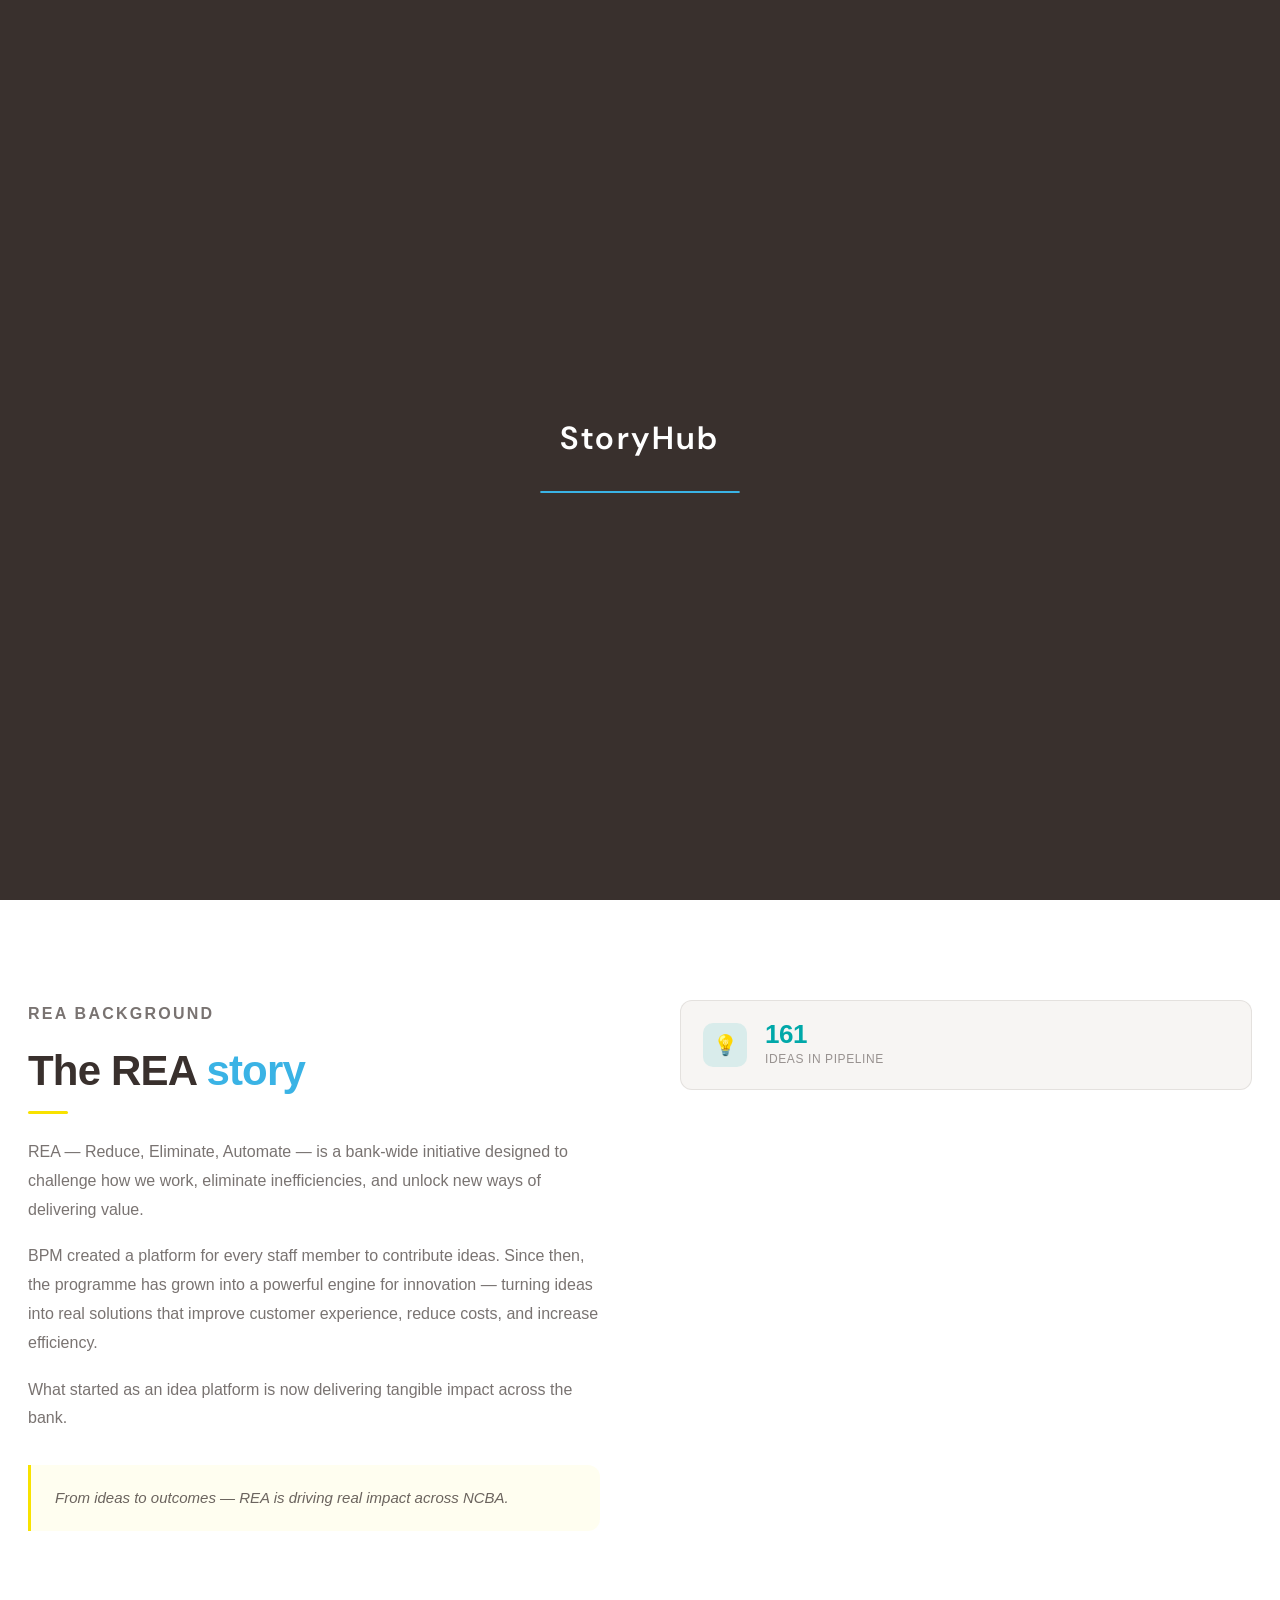
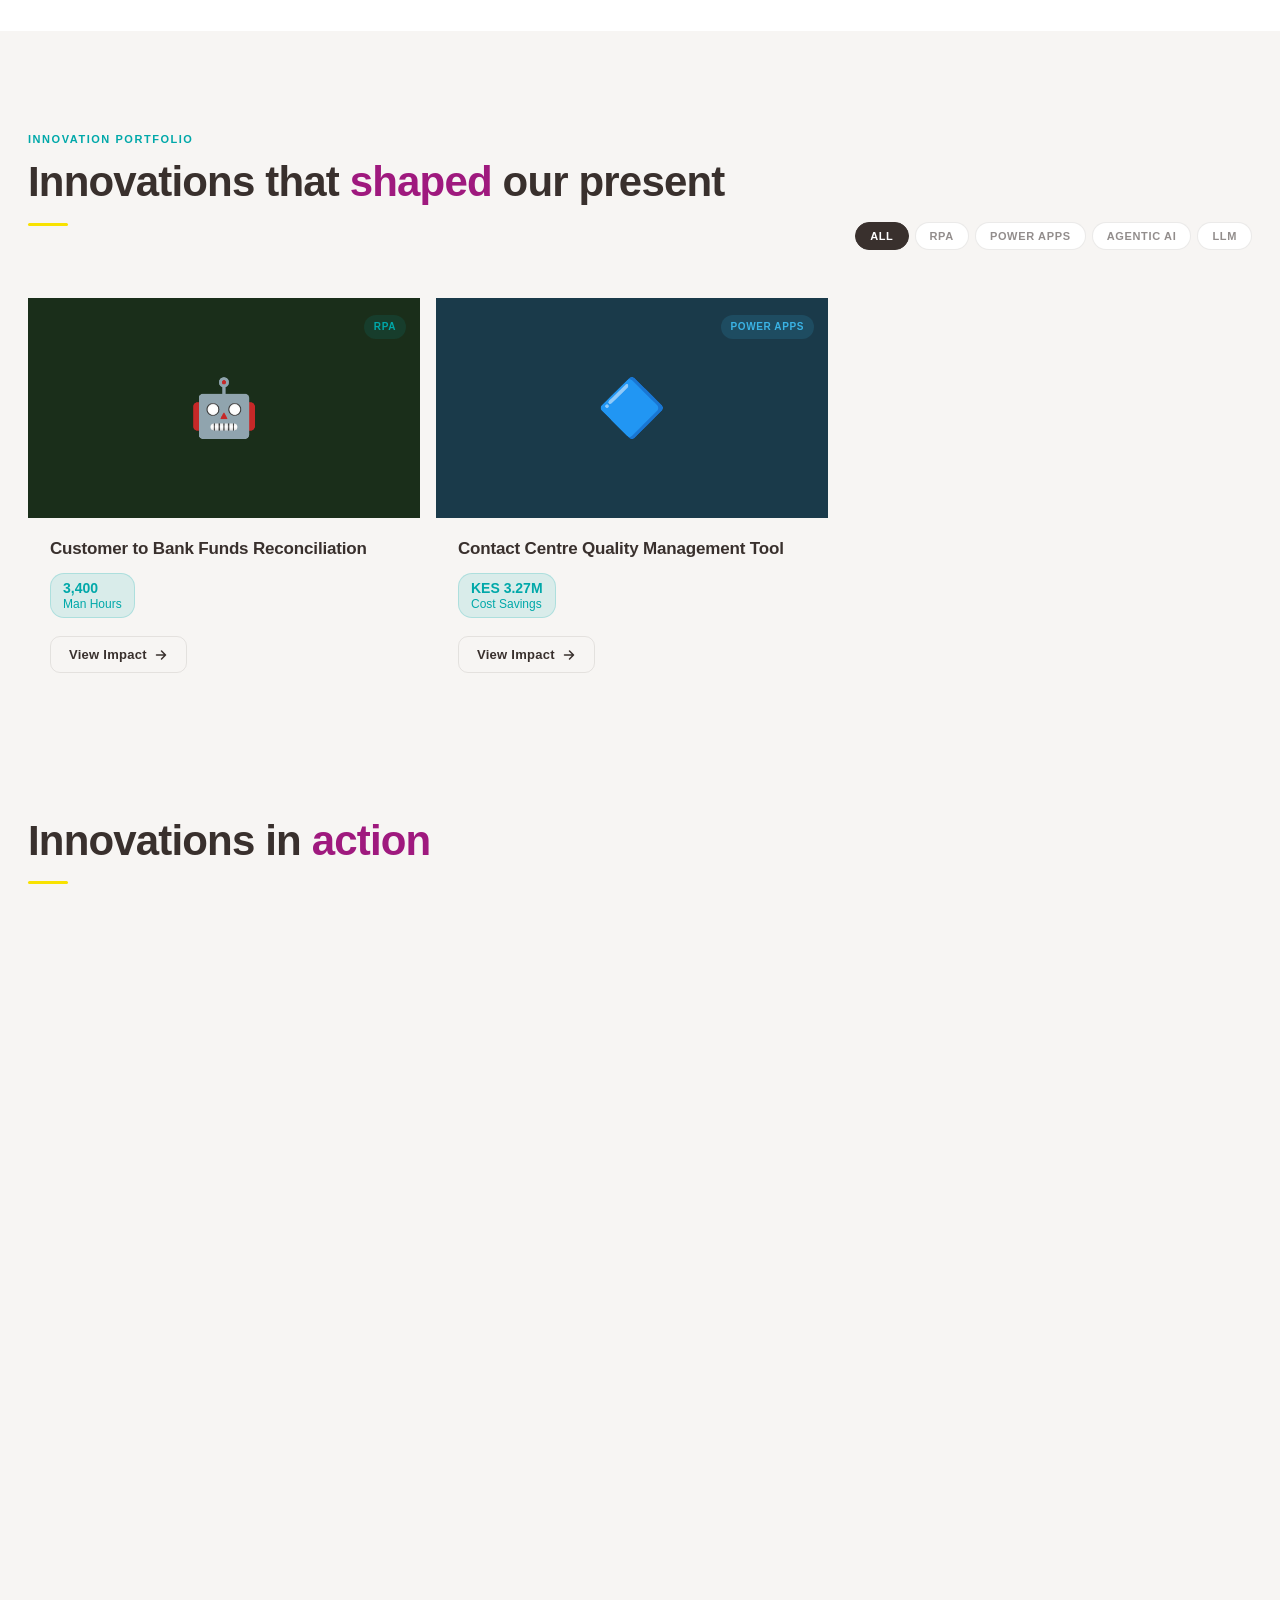
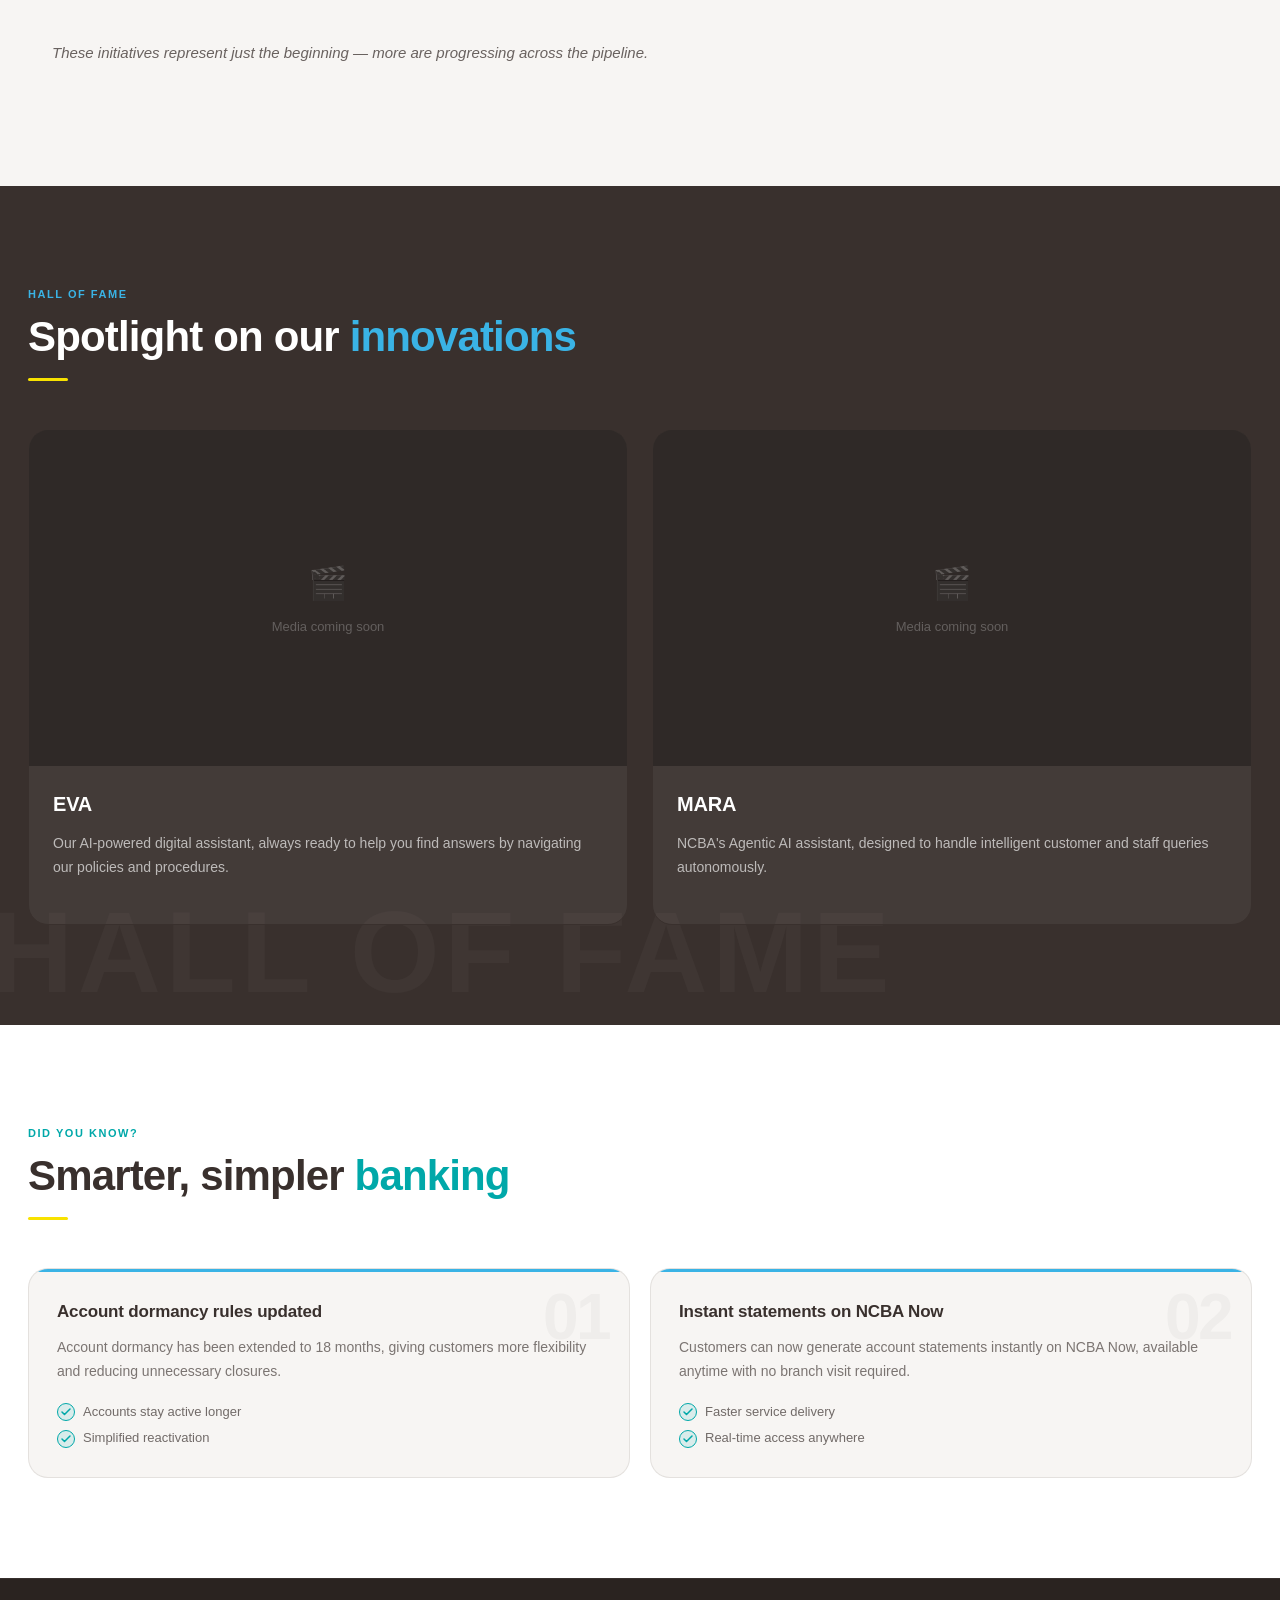
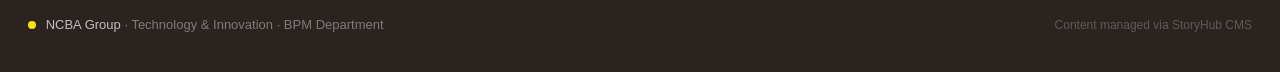
==== commit 3bd1ef46: "5 commit" ====
--- a/templates/index.html
+++ b/templates/index.html
@@ -1342,7 +1342,7 @@
 /* ─────────────────────────────────────────────────────────────
    CONFIG
 ───────────────────────────────────────────────────────────── */
-const API_BASE = window.STORYHUB_API_BASE || 'http://127.0.0.1:8000';
+const API_BASE = window.STORYHUB_API_BASE || '';;
 
 /* ─────────────────────────────────────────────────────────────
    ESCAPE HELPER
@@ -1490,7 +1490,7 @@
   try {
     const bar = document.getElementById('loading-bar');
     bar.style.width = '40%';
-    const res = await fetch(`${API_BASE}/`);
+    const res = await fetch(`${API_BASE}/api/content`);
     bar.style.width = '80%';
     const data = await res.json();
     STATE = (data && Object.keys(data).length) ? data : SEED;
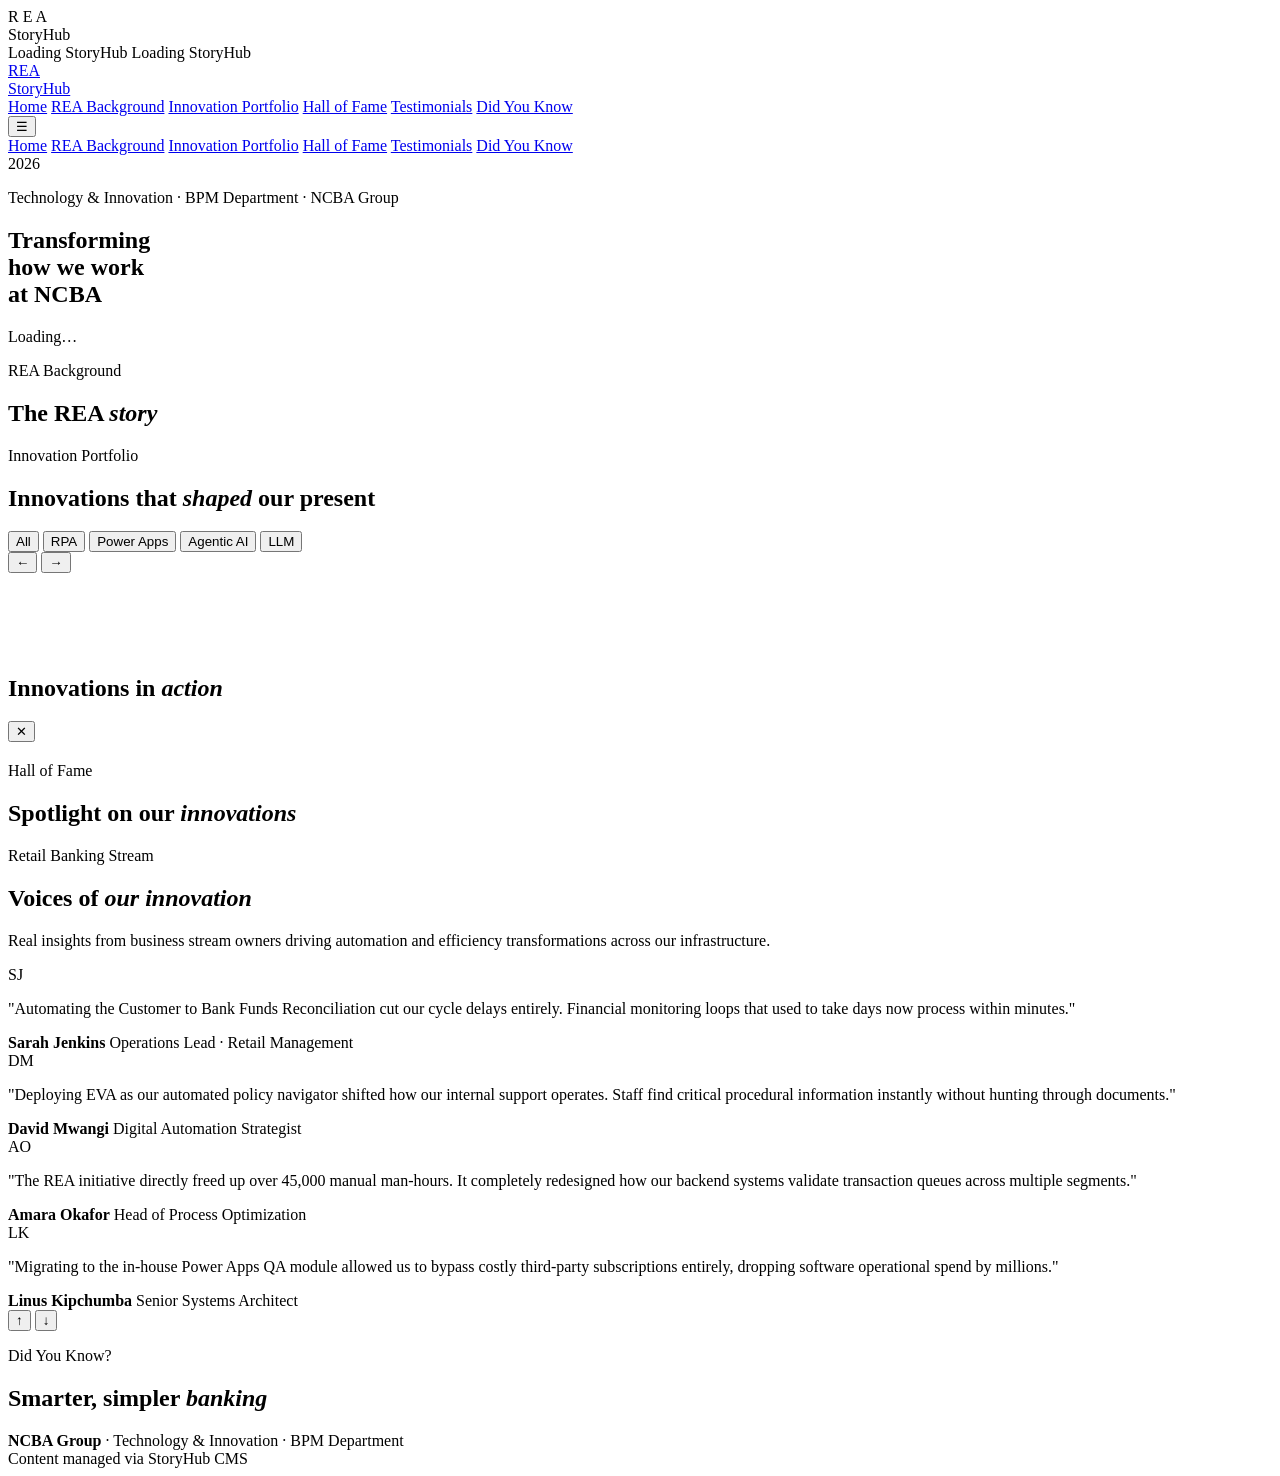
==== commit 9b0f6742: "Version 2, first commit" ====
--- a/templates/index.html
+++ b/templates/index.html
@@ -1,2132 +1,286 @@
-<!DOCTYPE html>
+<!doctype html>
 <html lang="en">
-<head>
-<meta charset="UTF-8"/>
-<meta name="viewport" content="width=device-width, initial-scale=1.0"/>
-<title>BPM Innovation Showcase · NCBA Group</title>
-<style>
-/* ─────────────────────────────────────────────────────────────
-   TOKENS — brand: cocoa / sky / coral / sun / passion / mediterranean
-───────────────────────────────────────────────────────────── */
-@import url('https://fonts.googleapis.com/css2?family=DM+Sans:ital,opsz,wght@0,9..40,100..1000;1,9..40,100..1000&display=swap');
-:root {
-  --cocoa:     #39302D;
-  --cocoa-light: #5a4a45;
-  --sky:       #3AB3E5;
-  --sky-dim:   rgba(58,179,229,.15);
-  --coral:     #E4032C;
-  --coral-dim: rgba(228,3,44,.08);
-  --sun:       #F8E200;
-  --passion:   #9F197E;
-  --passion-dim: rgba(159,25,126,.1);
-  --med:       #00A8A9;
-  --med-dim:   rgba(0,168,169,.12);
-  --white:     #FFFFFF;
-  --off-white: #F7F5F3;
-  --border:    rgba(57,48,45,.1);
-  --border-light: rgba(255,255,255,.12);
-  --radius:    12px;
-  --radius-lg: 20px;
-  --transition: .35s cubic-bezier(.4,0,.2,1);
-}
-
-/* ─────────────────────────────────────────────────────────────
-   RESET + BASE
-───────────────────────────────────────────────────────────── */
-*,*::before,*::after { box-sizing:border-box; margin:0; padding:0; }
-html { scroll-behavior:smooth; font-size:16px; }
-body {
-  font-family: 'Century Gothic',  sans-serif;
-  background: var(--off-white);
-  color: var(--cocoa);
-  line-height: 1.6;
-  overflow-x: hidden;
-}
-img, video { max-width:100%; display:block; }
-a { color: inherit; text-decoration:none; }
-button { cursor:pointer; font-family:inherit; border:none; background:none; }
-
-/* ─────────────────────────────────────────────────────────────
-   SCROLL REVEAL
-───────────────────────────────────────────────────────────── */
-.reveal {
-  opacity: 0;
-  transform: translateY(32px);
-  transition: opacity .7s cubic-bezier(.4,0,.2,1), transform .7s cubic-bezier(.4,0,.2,1);
-}
-.reveal.visible { opacity:1; transform:translateY(0); }
-.reveal-delay-1 { transition-delay:.1s; }
-.reveal-delay-2 { transition-delay:.2s; }
-.reveal-delay-3 { transition-delay:.3s; }
-.reveal-delay-4 { transition-delay:.4s; }
-@media (prefers-reduced-motion: reduce) {
-  .reveal { opacity:1; transform:none; transition:none; }
-}
-
-/* ─────────────────────────────────────────────────────────────
-   LOADING SCREEN
-───────────────────────────────────────────────────────────── */
-.sr-only {
-  position: absolute;
-  width: 1px; height: 1px;
-  overflow: hidden;
-  clip: rect(0,0,0,0);
-}
-
-#loading {
-  position: fixed; inset: 0;
-  background: var(--cocoa);
-  z-index: 9999;
-  display: flex; align-items: center; justify-content: center;
-  flex-direction: column; gap: 28px;
-  transition: opacity .5s;
-}
-#loading.fade-out { opacity: 0; pointer-events: none; }
-
-.loading-word-wrap {
-  position: relative;
-  display: flex;
-  align-items: center;
-  justify-content: center;
-  height: 64px;
-}
-
-.loading-rea {
-  display: flex;
-  font-family: 'DM Sans', sans-serif;
-  font-weight: 700;
-  font-size: 48px;
-  letter-spacing: .14em;
-  color: #fff;
-  animation: loading-rea-out .6s ease forwards;
-  animation-delay: 2.6s;
-}
-.loading-letter {
-  display: inline-block;
-  opacity: 0;
-  transform: translateY(24px);
-  animation: loading-letter-in .5s cubic-bezier(.22,.61,.36,1) forwards;
-  animation-delay: calc(var(--i) * .18s + .2s);
-}
-@keyframes loading-letter-in {
-  to { opacity: 1; transform: translateY(0); }
-}
-@keyframes loading-rea-out {
-  to { opacity: 0; transform: translateY(-24px) scale(.92); filter: blur(4px); }
-}
-
-.loading-storyhub {
-  position: absolute;
-  display: flex;
-  flex-direction: column;
-  align-items: center;
-  font-family: 'DM Sans', sans-serif;
-  font-weight: 600;
-  font-size: 32px;
-  letter-spacing: .08em;
-  color: #fff;
-  opacity: 0;
-  transform: translateY(16px) scale(.96);
-  animation: loading-storyhub-in .8s cubic-bezier(.22,.61,.36,1) forwards;
-  animation-delay: 3s;
-}
-@keyframes loading-storyhub-in {
-  to { opacity: 1; transform: translateY(0) scale(1); }
-}
-.loading-underline {
-  display: block;
-  height: 2px;
-  width: 0%;
-  margin-top: 10px;
-  background: var(--sky);
-  animation: loading-underline-draw .6s ease forwards;
-  animation-delay: 3.5s;
-}
-@keyframes loading-underline-draw {
-  to { width: 100%; }
-}
-
-.loading-bar-wrap { width: 200px; height: 2px; background: rgba(255,255,255,.1); border-radius: 2px; overflow: hidden; }
-.loading-bar {
-  height: 100%;
-  background: var(--sky);
-  border-radius: 2px;
-  width: 0%;
-  animation: loading-bar-fill 6s linear forwards;
-}
-@keyframes loading-bar-fill {
-  to { width: 100%; }
-}
-.loading-text { font-size: 12px; color: rgba(255,255,255,.3); letter-spacing: .1em; text-transform: uppercase; }
-
-/* ─────────────────────────────────────────────────────────────
-   STICKY NAV
-───────────────────────────────────────────────────────────── */
-#site-nav {
-  position: fixed;
-  top: 0; left: 0; right: 0;
-  z-index: 100;
-  background: rgba(57,48,45,.97);
-  backdrop-filter: blur(12px);
-  border-bottom: 1px solid var(--border-light);
-}
-.nav-inner {
-  max-width: 1280px;
-  margin: 0 auto;
-  padding: 0 28px;
-  height: 58px;
-  display: flex;
-  align-items: center;
-}
-.nav-brand {
-  display: flex;
-  align-items: center;
-  gap: 10px;
-  margin-right: 32px;
-  flex-shrink: 0;
-}
-.nav-brand-dot {
-  width: 28px; height: 28px;
-  border-radius: 6px;
-  background: var(--sun);
-  display: flex; align-items:center; justify-content:center;
-}
-.nav-brand-dot span {
-  font-size: 11px;
-  font-weight: 700;
-  color: var(--cocoa);
-}
-.nav-brand-text {
-  font-size: 13px;
-  font-weight: 500;
-  color: rgba(255,255,255,.9);
-}
-.nav-links { display: flex; gap: 0; flex: 1; }
-.nav-link {
-  font-size: 12px;
-  color: rgba(255,255,255,.5);
-  padding: 0 14px;
-  height: 58px;
-  display: flex;
-  align-items: center;
-  border-bottom: 2px solid transparent;
-  transition: color .2s, border-color .2s;
-  white-space: nowrap;
-}
-.nav-link:hover { color: rgba(255,255,255,.9); }
-.nav-link.active { color: var(--sky); border-bottom-color: var(--sky); }
-.nav-hamburger {
-  display: none;
-  margin-left: auto;
-  padding: 8px;
-  color: rgba(255,255,255,.7);
-  font-size: 20px;
-}
-.nav-mobile-menu {
-  display: none;
-  flex-direction: column;
-  background: var(--cocoa);
-  border-top: 1px solid var(--border-light);
-}
-.nav-mobile-menu.open { display: flex; }
-.nav-mobile-link {
-  font-size: 14px;
-  color: rgba(255,255,255,.7);
-  padding: 14px 28px;
-  border-bottom: 1px solid var(--border-light);
-}
-.nav-mobile-link:hover { color:#fff; background:rgba(255,255,255,.05); }
-.nav-mobile-link.active { color: var(--sky); }
-
-/* ─────────────────────────────────────────────────────────────
-   LAYOUT HELPERS
-───────────────────────────────────────────────────────────── */
-.container { max-width: 1280px; margin: 0 auto; padding: 0 28px; }
-.section-eyebrow {
-  font-size: 11px;
-  font-weight: 600;
-  letter-spacing: .14em;
-  text-transform: uppercase;
-  color: var(--med);
-  margin-bottom: 10px;
-}
-.section-title {
-  font-size: clamp(28px, 4vw, 42px);
-  font-weight: 600;
-  line-height: 1.15;
-  color: var(--cocoa);
-  letter-spacing: -.02em;
-}
-.section-title em { font-style:normal; }
-.accent-sky { color: var(--sky); }
-.accent-med { color: var(--med); }
-.accent-passion { color: var(--passion); }
-.section-body {
-  font-size: 16px;
-  line-height: 1.75;
-  color: rgba(57,48,45,.7);
-  max-width: 600px;
-}
-.sun-rule {
-  width: 40px; height: 3px;
-  background: var(--sun);
-  border-radius: 2px;
-  margin: 16px 0 24px;
-}
-
-/* shared pull-quote */
-.pull-quote {
-  margin-top: 32px;
-  padding: 20px 24px;
-  border-radius: 0 var(--radius) var(--radius) 0;
-  font-size: 15px;
-  font-style: italic;
-  color: rgba(57,48,45,.75);
-  line-height: 1.7;
-}
-.pull-quote--sun  { border-left:3px solid var(--sun); background: rgba(248,226,0,.06); }
-.pull-quote--med  { border-left:3px solid var(--med); background: var(--med-dim); }
-
-/* ─────────────────────────────────────────────────────────────
-   BADGES (solution_type)
-───────────────────────────────────────────────────────────── */
-.badge {
-  display: inline-flex;
-  align-items: center;
-  gap: 4px;
-  font-size: 10px;
-  font-weight: 600;
-  letter-spacing: .06em;
-  padding: 4px 10px;
-  border-radius: 20px;
-  text-transform: uppercase;
-  white-space: nowrap;
-}
-.badge-rpa     { background: var(--med-dim);     color: var(--med); }
-.badge-app     { background: var(--sky-dim);     color: var(--sky); }
-.badge-ai      { background: var(--passion-dim); color: var(--passion); }
-.badge-llm     { background: var(--coral-dim);   color: var(--coral); }
-
-/* ─────────────────────────────────────────────────────────────
-   SECTION — HERO
-───────────────────────────────────────────────────────────── */
-#hero {
-  background: var(--cocoa);
-  min-height: 100vh;
-  display: flex;
-  flex-direction: column;
-  justify-content: flex-end;
-  padding-top: 58px;
-  position: relative;
-  overflow: hidden;
-}
-.hero-bg-number {
-  position: absolute;
-  right: -2%; top: 50%;
-  transform: translateY(-50%);
-  font-size: clamp(180px, 22vw, 320px);
-  font-weight: 700;
-  color: rgba(255,255,255,.03);
-  line-height: 1;
-  pointer-events: none;
-  user-select: none;
-  letter-spacing: -.04em;
-}
-.hero-top-bar {
-  position: absolute;
-  top: 58px; left: 0; right: 0;
-  height: 3px;
-  background: var(--sun);
-}
-.hero-content {
-  padding: 80px 28px 56px;
-  max-width: 1280px;
-  margin: 0 auto;
-  width: 100%;
-}
-.hero-overline {
-  font-size: 11px;
-  font-weight: 600;
-  letter-spacing: .16em;
-  text-transform: uppercase;
-  color: rgba(255,255,255,.4);
-  margin-bottom: 20px;
-  display: flex;
-  align-items: center;
-  gap: 10px;
-}
-.hero-overline::before {
-  content: '';
-  width: 20px; height: 1px;
-  background: var(--sky);
-  display: block;
-}
-.hero-headline {
-  font-size: clamp(36px, 6vw, 76px);
-  font-weight: 700;
-  line-height: 1.05;
-  letter-spacing: -.03em;
-  color: #fff;
-  max-width: 900px;
-  margin-bottom: 24px;
-}
-.hero-headline .hl-sky { color: var(--sky); }
-.hero-headline .hl-sun { color: var(--sun); }
-.hero-sub {
-  font-size: clamp(15px, 2vw, 18px);
-  color: rgba(255,255,255,.6);
-  max-width: 560px;
-  line-height: 1.7;
-  margin-bottom: 36px;
-}
-.hero-pills {
-  display: flex;
-  flex-wrap: wrap;
-  gap: 8px;
-  margin-bottom: 56px;
-}
-.hero-pill {
-  font-size: 12px;
-  font-weight: 500;
-  padding: 6px 14px;
-  border-radius: 20px;
-  border: 1px solid rgba(255,255,255,.18);
-  color: rgba(255,255,255,.8);
-  backdrop-filter: blur(4px);
-}
-.hero-pill.star {
-  background: rgba(248,226,0,.12);
-  border-color: rgba(248,226,0,.3);
-  color: var(--sun);
-}
-.hero-metrics {
-  display: grid;
-  grid-template-columns: repeat(4,1fr);
-  gap: 1px;
-  background: rgba(255,255,255,.07);
-  border-top: 1px solid rgba(255,255,255,.08);
-}
-.hero-metric { padding: 28px 24px; background: rgba(0,0,0,.15); transition: background var(--transition); }
-.hero-metric:hover { background: rgba(255,255,255,.05); }
-.hero-metric-val {
-  font-size: clamp(26px, 3.5vw, 40px);
-  font-weight: 700;
-  color: #fff;
-  letter-spacing: -.02em;
-  line-height: 1;
-  margin-bottom: 6px;
-}
-.hero-metric-label {
-  font-size: 12px;
-  color: rgba(255,255,255,.45);
-  font-weight: 500;
-  text-transform: uppercase;
-  letter-spacing: .06em;
-}
-
-/* ─────────────────────────────────────────────────────────────
-   SECTION — REA STORY  (section_2)
-───────────────────────────────────────────────────────────── */
-#rea { background: var(--white); padding: 100px 0; }
-.rea-grid {
-  display: grid;
-  grid-template-columns: 1fr 1fr;
-  gap: 80px;
-  align-items: start;
-}
-.rea-narrative p {
-  font-size: 16px;
-  color: rgba(57,48,45,.68);
-  line-height: 1.8;
-  margin-bottom: 18px;
-}
-.rea-metrics-col {
-  display: flex;
-  flex-direction: column;
-  gap: 12px;
-}
-.rea-metric-card {
-  background: var(--off-white);
-  border: 1px solid var(--border);
-  border-radius: var(--radius);
-  padding: 20px 22px;
-  display: flex;
-  align-items: center;
-  gap: 18px;
-  transition: transform .2s, box-shadow .2s;
-}
-.rea-metric-card:hover { transform: translateX(4px); box-shadow: -3px 0 0 var(--med); }
-.rea-metric-icon {
-  width: 44px; height: 44px;
-  border-radius: 10px;
-  background: var(--med-dim);
-  display: flex; align-items:center; justify-content:center;
-  flex-shrink: 0;
-  font-size: 20px;
-}
-.rea-metric-data { flex: 1; }
-.rea-metric-num {
-  font-size: 26px;
-  font-weight: 700;
-  color: var(--med);
-  letter-spacing: -.02em;
-  line-height: 1;
-}
-.rea-metric-desc {
-  font-size: 12px;
-  color: rgba(57,48,45,.5);
-  margin-top: 3px;
-  font-weight: 500;
-  text-transform: uppercase;
-  letter-spacing: .05em;
-}
-
-/* ─────────────────────────────────────────────────────────────
-   SECTION — PORTFOLIO  (section_3)
-───────────────────────────────────────────────────────────── */
-#portfolio { background: var(--off-white); padding: 100px 0; }
-.portfolio-header {
-  display: flex;
-  align-items: flex-end;
-  justify-content: space-between;
-  margin-bottom: 40px;
-  flex-wrap: wrap;
-  gap: 20px;
-}
-.filter-bar { display: flex; gap: 6px; flex-wrap: wrap; }
-.filter-btn {
-  font-size: 11px;
-  font-weight: 600;
-  letter-spacing: .06em;
-  text-transform: uppercase;
-  padding: 7px 14px;
-  border-radius: 20px;
-  border: 1px solid var(--border);
-  color: rgba(57,48,45,.55);
-  background: var(--white);
-  transition: all .2s;
-}
-.filter-btn:hover { border-color: var(--sky); color: var(--sky); }
-.filter-btn.active { background: var(--cocoa); border-color: var(--cocoa); color: var(--white); }
-
-.gallery-track-outer { position: relative; overflow: hidden; }
-.gallery-track-outer::after {
-  content: '';
-  position: absolute;
-  right: 0; top: 0; bottom: 0;
-  width: 80px;
-  background: linear-gradient(to left, var(--off-white), transparent);
-  pointer-events: none;
-  z-index: 2;
-}
-.gallery-track {
-  display: flex;
-  gap: 16px;
-  overflow-x: auto;
-  scroll-snap-type: x mandatory;
-  -webkit-overflow-scrolling: touch;
-  padding: 8px 0 24px;
-  cursor: grab;
-  scrollbar-width: thin;
-  scrollbar-color: rgba(57,48,45,.2) transparent;
-}
-.gallery-track:active { cursor: grabbing; }
-.gallery-track::-webkit-scrollbar { height: 4px; }
-.gallery-track::-webkit-scrollbar-track { background: transparent; }
-.gallery-track::-webkit-scrollbar-thumb { background: rgba(57,48,45,.2); border-radius: 2px; }
-
-/* ── GRID ────────────────────────────────────────────────── */
-.init-card {
-  flex: 0 0 calc((100% - 48px) / 3);
-  min-width: 320px;
-  max-width: 420px;
-}
-
-@media (max-width: 1024px) {
-  .init-card {
-    flex: 0 0 calc((100% - 24px) / 2);
-  }
-}
-
-@media (max-width: 768px) {
-  .init-card {
-    flex: 0 0 90%;
-  }
-}
-
-.init-card:hover { transform: translateY(-5px); box-shadow: 0 24px 56px rgba(57,48,45,.13); }
-
-/* image area — taller to showcase art */
-.init-card-media {
-  height: 220px;
-  background: var(--cocoa);
-  position: relative;
-  overflow: hidden;
-}
-.init-card-media img {
-  width: 100%; height: 100%; object-fit: cover;
-  opacity: .9; transition: opacity .3s, transform .4s;
-}
-.init-card:hover .init-card-media img { opacity: 1; transform: scale(1.03); }
-
-.init-card-media-placeholder {
-  width: 100%; height: 100%;
-  display: flex; align-items: center; justify-content: center;
-  font-size: 56px;
-}
-
-/* badge floated top-right over the image */
-.init-card-badge {
-  position: absolute;
-  top: 14px; right: 14px;
-  z-index: 2;
-}
-
-/* bottom body — title + benefits only */
-.init-card-body {
-  padding: 20px 22px 22px;
-  display: flex;
-  flex-direction: column;
-  flex: 1;
-}
-
-.init-card-name {
-  font-size: 17px; font-weight: 700; color: var(--cocoa);
-  line-height: 1.25; margin-bottom: 14px; letter-spacing: -.01em;
-}
-
-/* benefit chips */
-.init-card-benefits {
-  display: flex; flex-wrap: wrap; gap: 8px; margin-bottom: 18px;
-}
-.benefit-chip {
-  font-size: 12px; padding: 6px 12px; border-radius: 14px;
-  background: var(--med-dim); color: var(--med);
-  border: 1px solid rgba(0,168,169,.2); white-space: nowrap;
-  line-height: 1.2;
-}
-.benefit-chip strong { font-weight: 700; display: block; font-size: 14px; }
-
-/* view impact button */
-.view-impact-btn {
-  margin-top: auto;
-  display: inline-flex; align-items: center; gap: 7px;
-  font-size: 13px; font-weight: 600;
-  color: var(--cocoa); letter-spacing: .02em;
-  padding: 10px 18px;
-  border: 1.5px solid var(--border);
-  border-radius: 10px;
-  background: transparent;
-  cursor: pointer;
-  transition: background .2s, border-color .2s, color .2s;
-  align-self: flex-start;
-}
-.view-impact-btn:hover {
-  background: var(--cocoa); color: var(--white); border-color: var(--cocoa);
-}
-.view-impact-btn svg { transition: transform .2s; }
-.view-impact-btn:hover svg { transform: translateX(3px); }
-
-
-
-/* ── MODAL BACKDROP ──────────────────────────────────────── */
-.modal-backdrop {
-  display: none;
-  position: fixed; inset: 0;
-  background: rgba(20,14,13,.72);
-  z-index: 500;
-  align-items: center; justify-content: center;
-  padding: 24px;
-  backdrop-filter: blur(6px);
-}
-.modal-backdrop.open { display: flex; }
-
-/* ── MODAL BOX ───────────────────────────────────────────── */
-.modal {
-  background: var(--white);
-  border-radius: 24px;
-  width: 100%; max-width: 780px;
-  max-height: 90vh;
-  display: flex; flex-direction: column;
-  overflow: hidden;
-  animation: modal-in .28s cubic-bezier(.34,1.3,.64,1);
-  position: relative;
-}
-@keyframes modal-in {
-  from { opacity: 0; transform: scale(.95) translateY(12px); }
-  to   { opacity: 1; transform: scale(1)   translateY(0); }
-}
-
-.modal-media {
-  height: 280px; flex-shrink: 0;
-  background: var(--cocoa);
-  overflow: hidden; position: relative;
-}
-.modal-media img {
-  width: 100%; height: 100%; object-fit: cover; opacity: .92;
-}
-.modal-media-placeholder {
-  width: 100%; height: 100%;
-  display: flex; align-items: center; justify-content: center;
-  font-size: 72px;
-}
-
-/* gradient overlay bottom of image */
-.modal-media::after {
-  content: '';
-  position: absolute; bottom: 0; left: 0; right: 0; height: 80px;
-  background: linear-gradient(transparent, rgba(57,48,45,.55));
-  pointer-events: none;
-}
-
-/* badge + business_area pinned over image */
-.modal-media-meta {
-  position: absolute; bottom: 16px; left: 24px; right: 60px;
-  display: flex; align-items: center; gap: 8px; z-index: 2;
-}
-.modal-area-pill {
-  font-size: 11px; font-weight: 600; letter-spacing: .06em;
-  text-transform: uppercase; padding: 4px 10px; border-radius: 20px;
-  background: rgba(255,255,255,.15); color: rgba(255,255,255,.9);
-  border: 1px solid rgba(255,255,255,.2); backdrop-filter: blur(4px);
-}
-
-/* close button */
-.modal-close {
-  position: absolute; top: 14px; right: 14px;
-  width: 38px; height: 38px; border-radius: 50%;
-  background: rgba(0,0,0,.35); border: 1px solid rgba(255,255,255,.2);
-  color: #fff; font-size: 18px; cursor: pointer;
-  display: flex; align-items: center; justify-content: center;
-  backdrop-filter: blur(4px); z-index: 10;
-  transition: background .2s;
-}
-.modal-close:hover { background: rgba(0,0,0,.6); }
-
-.modal-body {
-  padding: 28px 32px 36px;
-  overflow-y: auto;
-  flex: 1;
-}
-
-.modal-name {
-  font-size: clamp(22px, 3vw, 30px); font-weight: 700;
-  color: var(--cocoa); letter-spacing: -.02em;
-  line-height: 1.15; margin-bottom: 16px;
-}
-
-.modal-desc {
-  font-size: 15px; line-height: 1.8; color: rgba(57,48,45,.72);
-  margin-bottom: 24px; white-space: pre-line;
-}
-
-.modal-section-label {
-  font-size: 10px; font-weight: 700; letter-spacing: .14em;
-  text-transform: uppercase; color: var(--med);
-  margin-bottom: 10px;
-}
-
-.modal-benefits {
-  display: flex; flex-wrap: wrap; gap: 10px; margin-bottom: 28px;
-}
-.modal-benefit-chip {
-  padding: 10px 16px; border-radius: 14px;
-  background: var(--med-dim); border: 1px solid rgba(0,168,169,.2);
-  text-align: center;
-}
-.modal-benefit-chip strong {
-  display: block; font-size: 20px; font-weight: 700;
-  color: var(--med); letter-spacing: -.01em; line-height: 1;
-}
-.modal-benefit-chip span {
-  font-size: 11px; color: rgba(57,48,45,.6);
-  text-transform: uppercase; letter-spacing: .06em; font-weight: 600;
-}
-
-.modal-footer {
-  margin-top: 4px; padding-top: 18px;
-  border-top: 1px solid var(--border);
-  display: flex; align-items: center; gap: 8px;
-}
-.modal-footer-label {
-  font-size: 11px; font-weight: 600; letter-spacing: .06em;
-  text-transform: uppercase; color: rgba(57,48,45,.4);
-}
-
-/* ── EMPTY STATE ─────────────────────────────────────────── */
-.empty-state {
-  grid-column: 1 / -1;
-  text-align: center; padding: 64px 24px;
-  color: rgba(57,48,45,.4); font-size: 15px;
-}
-
-/* ── RESPONSIVE ──────────────────────────────────────────── */
-@media (max-width: 900px) {
-  .portfolio-header { flex-direction: column; align-items: flex-start; }
-  .init-grid { grid-template-columns: 1fr 1fr; }
-}
-@media (max-width: 600px) {
-  .init-grid { grid-template-columns: 1fr; }
-  .modal-body { padding: 20px 18px 28px; }
-  .modal-media { height: 200px; }
-}
-
-/* * <!---- ── PART 2: REA IDEAS ── */ */
-/* * <!---- ── PART 2: REA IDEAS ── */ */
-.rea-slider {
-  display: flex;
-  align-items: stretch;
-  gap: 24px;
-}
-
-.rea-slider-track {
-  flex: 1;
-  position: relative;
-  height: 680px;
-  overflow-y: auto;
-  scrollbar-width: none;
-  padding: 36px 0 120px;
-}
-.rea-slider-track::-webkit-scrollbar { display: none; }
-
-.rea-slider::before,
-.rea-slider::after {
-  content: '';
-  position: absolute;
-  left: 0; right: 56px;
-  height: 56px;
-  pointer-events: none;
-  z-index: 5;
-}
-
-.rea-idea-card {
-  position: sticky;
-  top: calc(36px + var(--stack-i) * 14px);
-  height: 520px;
-  margin-bottom: 36px;
-  display: grid;
-  grid-template-columns: 1fr 1fr;
-  background: var(--white);
-  border: 1px solid var(--border);
-  border-radius: var(--radius-lg);
-  overflow: hidden;
-  transform-origin: top center;
-  transform: scale(var(--depth-scale, 1)) translateY(var(--depth-y, 0px));
-  box-shadow: 0 18px 48px rgba(57,48,45,.10);
-  transition: transform .35s cubic-bezier(.22,.61,.36,1),
-              box-shadow .35s ease,
-              filter .35s ease;
-  will-change: transform;
-}
-
-.rea-idea-card::before {
-  content: '';
-  position: absolute;
-  left: 0; top: 0; bottom: 0;
-  width: 4px;
-  background: var(--sky);
-  z-index: 2;
-}
-
-.rea-idea-card.is-stacked {
-  filter: brightness(.95) saturate(.92);
-  box-shadow: 0 8px 24px rgba(57,48,45,.08);
-}
-
-
-.rea-idea-media {
-  position: relative;
-  overflow: hidden;
-  background: linear-gradient(135deg, var(--med-dim), var(--white));
-  display: flex;
-  align-items: center;
-  justify-content: center;
-  padding: 28px;
-}
-
-.rea-idea-media img {
-  width: 100%;
-  height: 100%;
-  object-fit: contain;
-  display: block;
-  transition: transform .6s ease;
-}
-
-.rea-idea-card.is-active .rea-idea-media img {
-  transform: scale(1.02);
-}
-
-.rea-idea-media-fallback {
-  width: 100%;
-  height: 100%;
-  display: flex;
-  align-items: center;
-  justify-content: center;
-  font-size: 12px;
-  font-weight: 700;
-  letter-spacing: .14em;
-  text-transform: uppercase;
-  color: var(--sky);
-}
-
-.rea-idea-content {
-  padding: 36px 38px;
-  display: flex;
-  flex-direction: column;
-  justify-content: center;
-  overflow-y: auto;
-}
-
-.rea-idea-index {
-  font-family: var(--mono, monospace);
-  font-size: 12px;
-  letter-spacing: .14em;
-  color: var(--sky);
-  margin-bottom: 14px;
-  opacity: .8;
-}
-
-.rea-idea-badges {
-  display: flex;
-  gap: 8px;
-  margin-bottom: 14px;
-}
-
-.rea-idea-card .rea-idea-name {
-  font-size: 22px;
-  font-weight: 600;
-  color: var(--cocoa);
-  margin-bottom: 16px;
-}
-
-.rea-idea-card .rea-idea-row-text {
-  font-size: 14px;
-  line-height: 1.7;
-  color: rgba(57,48,45,.65);
-  white-space: pre-line;
-}
-
-.rea-idea-card .rea-idea-impact {
-  margin-top: 20px;
-  align-self: flex-start;
-  padding: 10px 16px;
-  background: var(--med-dim);
-  border-radius: 8px;
-  font-size: 14px;
-  font-weight: 600;
-  color: var(--med);
-}
-
-/* ── SIDE NAV DOTS ── */
-.rea-slider-nav {
-  display: flex;
-  flex-direction: column;
-  align-items: center;
-  justify-content: center;
-  gap: 12px;
-  width: 24px;
-  flex-shrink: 0;
-}
-.rea-slider-dot {
-  width: 8px;
-  height: 8px;
-  border-radius: 50%;
-  border: none;
-  padding: 0;
-  background: var(--border);
-  cursor: pointer;
-  transition: background .25s ease, height .25s ease;
-}
-.rea-slider-dot.is-active {
-  background: var(--sky);
-  height: 24px;
-  border-radius: 4px;
-}
-
-/* ── MOBILE ── */
-@media (max-width: 760px) {
-  .rea-slider-nav { display: none; }
-  .rea-slider-track { height: 600px; }
-  .rea-idea-card {
-    height: 480px;
-    grid-template-columns: 1fr;
-    grid-template-rows: 160px 1fr;
-  }
-  .rea-idea-content { padding: 24px; }
-}
-
-/* ─────────────────────────────────────────────────────────────
-   SECTION — HALL OF FAME  (section_4)
-───────────────────────────────────────────────────────────── */
-#hof { background: var(--cocoa); padding: 100px 0; position: relative; overflow: hidden; }
-#hof::before {
-  content: 'HALL OF FAME';
-  position: absolute;
-  bottom: -20px; left: -10px;
-  font-size: clamp(60px, 9vw, 130px);
-  font-weight: 700;
-  color: rgba(255,255,255,.03);
-  letter-spacing: .04em;
-  pointer-events: none;
-  white-space: nowrap;
-}
-.hof-header .section-eyebrow { color: var(--sky); }
-.hof-header .section-title { color: var(--white); }
-.hof-cards { display: grid; grid-template-columns: 1fr 1fr; gap: 24px; margin-top: 48px; }
-.hof-card {
-  background: rgba(255,255,255,.05);
-  border: 1px solid rgba(255,255,255,.1);
-  border-radius: var(--radius-lg);
-  overflow: hidden;
-  transition: transform .25s, background .25s;
-}
-.hof-card:hover { transform: translateY(-4px); background: rgba(255,255,255,.08); }
-.hof-video-wrap { position: relative; aspect-ratio: 16/9; background: rgba(0,0,0,.3); overflow: hidden; }
-.hof-video { width: 100%; height: 100%; object-fit: cover; opacity: .9; }
-.hof-media-placeholder {
-  position: absolute; inset: 0;
-  display: flex; flex-direction: column;
-  align-items: center; justify-content: center;
-  gap: 8px;
-  color: rgba(255,255,255,.25);
-  font-size: 13px;
-}
-.hof-media-placeholder .icon { font-size: 32px; }
-.hof-video-overlay {
-  position: absolute; inset: 0;
-  display: flex; align-items: center; justify-content: center;
-  background: rgba(0,0,0,.3);
-  transition: opacity .3s;
-}
-.hof-video-overlay.hidden { opacity: 0; pointer-events: none; }
-.hof-play-btn {
-  width: 60px; height: 60px;
-  border-radius: 50%;
-  background: rgba(255,255,255,.15);
-  border: 2px solid rgba(255,255,255,.4);
-  display: flex; align-items: center; justify-content: center;
-  transition: background .2s, transform .2s;
-  backdrop-filter: blur(4px);
-}
-.hof-play-btn:hover { background: rgba(255,255,255,.25); transform: scale(1.08); }
-.hof-play-icon {
-  width: 0; height: 0;
-  border-style: solid;
-  border-width: 10px 0 10px 18px;
-  border-color: transparent transparent transparent #fff;
-  margin-left: 4px;
-}
-.hof-video-controls { position: absolute; bottom: 10px; right: 10px; display: flex; gap: 6px; }
-.hof-video-wrap:fullscreen {
-  background: #000;
-}
-
-.hof-video-wrap:fullscreen .hof-video {
-  width: 100%;
-  height: 100%;
-  object-fit: contain;
-}
-
-.hof-video-wrap:fullscreen .hof-video-controls {
-  position: absolute;
-  bottom: 20px;
-  right: 20px;
-  z-index: 100;
-}
-.hof-control-btn {
-  width: 32px; height: 32px;
-  border-radius: 50%;
-  background: rgba(0,0,0,.5);
-  border: 1px solid rgba(255,255,255,.2);
-  color: #fff;
-  font-size: 12px;
-  display: flex; align-items: center; justify-content: center;
-  backdrop-filter: blur(4px);
-  transition: background .2s;
-}
-.hof-control-btn:hover { background: rgba(0,0,0,.7); }
-.hof-card-body { padding: 22px 24px 26px; }
-.hof-card-name { font-size: 20px; font-weight: 700; color: var(--white); margin-bottom: 12px; letter-spacing: -.01em; }
-.hof-card-desc { font-size: 14px; color: rgba(255,255,255,.65); line-height: 1.7; margin-bottom: 18px; }
-.hof-capabilities { display: flex; flex-wrap: wrap; gap: 6px; margin-bottom: 18px; }
-.hof-cap-pill {
-  font-size: 11px;
-  padding: 4px 10px;
-  border-radius: 12px;
-  background: rgba(255,255,255,.08);
-  border: 1px solid rgba(255,255,255,.12);
-  color: rgba(255,255,255,.7);
-}
-.hof-outcome {
-  padding: 12px 16px;
-  background: rgba(58,179,229,.1);
-  border-radius: 8px;
-  border-left: 2px solid var(--sky);
-  font-size: 13px;
-  color: rgba(255,255,255,.7);
-  line-height: 1.6;
-}
-.hof-outcome strong { color: var(--sky); font-weight: 600; }
-
-/* ─────────────────────────────────────────────────────────────
-   SECTION — DID YOU KNOW  (section_5)
-───────────────────────────────────────────────────────────── */
-#dyk { background: var(--white); padding: 100px 0; }
-.dyk-grid { display: grid; grid-template-columns: 1fr 1fr; gap: 20px; margin-top: 48px; }
-.dyk-item {
-  position: relative;
-  background: var(--off-white);
-  border: 1px solid var(--border);
-  border-radius: var(--radius-lg);
-  padding: 32px 28px 28px;
-  overflow: hidden;
-  transition: transform .2s, box-shadow .2s;
-}
-.dyk-item:hover { transform: translateY(-3px); box-shadow: 0 16px 40px rgba(57,48,45,.08); }
-.dyk-num {
-  position: absolute;
-  top: 16px; right: 20px;
-  font-size: 64px;
-  font-weight: 800;
-  color: rgba(57,48,45,.04);
-  line-height: 1;
-  letter-spacing: -.04em;
-  pointer-events: none;
-}
-.dyk-item::before { content: ''; position: absolute; top: 0; left: 0; right: 0; height: 3px; background: var(--sky); }
-.dyk-title { font-size: 17px; font-weight: 700; color: var(--cocoa); margin-bottom: 12px; line-height: 1.3; letter-spacing: -.01em; }
-.dyk-desc { font-size: 14px; color: rgba(57,48,45,.65); line-height: 1.75; margin-bottom: 18px; }
-.dyk-benefits { display: flex; flex-direction: column; gap: 6px; }
-.dyk-benefit { display: flex; align-items: center; gap: 8px; font-size: 13px; color: rgba(57,48,45,.7); }
-.dyk-benefit::before {
-  content: '';
-  width: 18px; height: 18px;
-  border-radius: 50%;
-  background: rgba(0,168,169,.12);
-  border: 1.5px solid var(--med);
-  flex-shrink: 0;
-  display: flex; align-items: center; justify-content: center;
-  background-image: url("data:image/svg+xml,%3Csvg width='10' height='8' viewBox='0 0 10 8' fill='none' xmlns='http://www.w3.org/2000/svg'%3E%3Cpath d='M1 4L3.5 6.5L9 1' stroke='%2300A8A9' stroke-width='1.5' stroke-linecap='round' stroke-linejoin='round'/%3E%3C/svg%3E");
-  background-repeat: no-repeat;
-  background-position: center;
-}
-
-/* ─────────────────────────────────────────────────────────────
-   FOOTER
-───────────────────────────────────────────────────────────── */
-footer { background: #2a2320; padding: 36px 0; border-top: 1px solid rgba(255,255,255,.06); }
-.footer-inner { display: flex; align-items: center; justify-content: space-between; flex-wrap: wrap; gap: 12px; }
-.footer-brand { font-size: 13px; color: rgba(255,255,255,.4); }
-.footer-brand strong { color: rgba(255,255,255,.7); font-weight: 500; }
-.footer-updated { font-size: 12px; color: rgba(255,255,255,.25); }
-.footer-sun-dot { width: 8px; height: 8px; border-radius: 50%; background: var(--sun); display: inline-block; margin-right: 6px; }
-
-/* ─────────────────────────────────────────────────────────────
-   LOADING SCREEN
-───────────────────────────────────────────────────────────── */
-#loading {
-  position: fixed; inset: 0;
-  background: var(--cocoa);
-  z-index: 9999;
-  display: flex; align-items: center; justify-content: center;
-  flex-direction: column; gap: 20px;
-  transition: opacity .5s;
-}
-#loading.fade-out { opacity: 0; pointer-events: none; }
-.loading-bar-wrap { width: 200px; height: 2px; background: rgba(255,255,255,.1); border-radius: 2px; overflow: hidden; }
-.loading-bar { height: 100%; background: var(--sky); border-radius: 2px; width: 0%; transition: width .4s; }
-.loading-text { font-size: 12px; color: rgba(255,255,255,.3); letter-spacing: .1em; text-transform: uppercase; }
-
-/* ─────────────────────────────────────────────────────────────
-   RESPONSIVE
-───────────────────────────────────────────────────────────── */
-@media (max-width: 900px) {
-  .rea-grid, .hof-cards, .dyk-grid { grid-template-columns: 1fr; }
-  .hero-metrics { grid-template-columns: repeat(2,1fr); }
-  .portfolio-header { flex-direction: column; align-items: flex-start; }
-  .nav-links { display: none; }
-  .nav-hamburger { display: block; }
-}
-@media (max-width: 560px) {
-  .hero-metrics { grid-template-columns: repeat(2,1fr); }
-  .container { padding: 0 16px; }
-  .hero-content { padding: 60px 16px 0; }
-  .init-card { width: 260px; }
-}
-</style>
-</head>
-<body>
-
-<!-- ── LOADING ── -->
-<div id="loading">
-  <div class="loading-word-wrap" aria-hidden="true">
-    <div class="loading-rea">
-      <span class="loading-letter" style="--i:0">R</span>
-      <span class="loading-letter" style="--i:1">E</span>
-      <span class="loading-letter" style="--i:2">A</span>
+  <head>
+    <meta charset="UTF-8" />
+    <meta name="viewport" content="width=device-width, initial-scale=1.0" />
+    <title>BPM Innovation Showcase · NCBA Group</title>
+    <link rel="stylesheet" href="home.css">
+  </head>
+  <body>
+    <!-- ── LOADING ── -->
+    <div id="loading">
+      <div class="loading-word-wrap" aria-hidden="true">
+        <div class="loading-rea">
+          <span class="loading-letter" style="--i: 0">R</span>
+          <span class="loading-letter" style="--i: 1">E</span>
+          <span class="loading-letter" style="--i: 2">A</span>
+        </div>
+        <div class="loading-storyhub">
+          <span>StoryHub</span>
+          <span class="loading-underline"></span>
+        </div>
+      </div>
+      <div class="loading-bar-wrap">
+        <div class="loading-bar" id="loading-bar"></div>
+      </div>
+      <span class="loading-text">Loading StoryHub</span>
+      <span class="sr-only">Loading StoryHub</span>
     </div>
-    <div class="loading-storyhub">
-      <span>StoryHub</span>
-      <!-- <span class="loading-underline"></span> -->
+
+    <!-- ── NAV ── -->
+    <nav id="site-nav" aria-label="Main navigation">
+      <div class="nav-inner">
+        <a href="#hero" class="nav-brand" aria-label="StoryHub home">
+          <div class="nav-brand-dot"><span>REA</span></div>
+          <span class="nav-brand-text">StoryHub</span>
+        </a>
+        <div class="nav-links" role="list">
+          <a href="#hero"         class="nav-link active" role="listitem" data-section="hero">Home</a>
+          <a href="#rea"          class="nav-link"        role="listitem" data-section="rea">REA Background</a>
+          <a href="#portfolio"    class="nav-link"        role="listitem" data-section="portfolio">Innovation Portfolio</a>
+          <a href="#hof"          class="nav-link"        role="listitem" data-section="hof">Hall of Fame</a>
+          <a href="#testimonials" class="nav-link"        role="listitem" data-section="testimonials">Testimonials</a>
+          <a href="#dyk"          class="nav-link"        role="listitem" data-section="dyk">Did You Know</a>
+        </div>
+        <button class="nav-hamburger" id="hamburger-btn" aria-label="Toggle mobile menu" aria-expanded="false">☰</button>
+      </div>
+      <div class="nav-mobile-menu" id="mobile-menu" role="list">
+        <a href="#hero"         class="nav-mobile-link active" role="listitem">Home</a>
+        <a href="#rea"          class="nav-mobile-link"        role="listitem">REA Background</a>
+        <a href="#portfolio"    class="nav-mobile-link"        role="listitem">Innovation Portfolio</a>
+        <a href="#hof"          class="nav-mobile-link"        role="listitem">Hall of Fame</a>
+        <a href="#testimonials" class="nav-mobile-link"        role="listitem">Testimonials</a>
+        <a href="#dyk"          class="nav-mobile-link"        role="listitem">Did You Know</a>
+      </div>
+    </nav>
+
+    <!-- ══════════════════════════════════════════════════════════
+         HERO  —  dashboard LEFT  |  text RIGHT
+    ══════════════════════════════════════════════════════════ -->
+    <section id="hero" aria-labelledby="hero-title">
+      <div class="hero-top-bar" aria-hidden="true"></div>
+      <div class="hero-bg-number" aria-hidden="true">2026</div>
+
+      <div class="hero-content">
+        <div class="hero-dashboard reveal" id="hero-metrics" role="list" aria-label="Key metrics">
+          <!-- JS injects glass metric cards -->
+        </div>
+        <div class="hero-text">
+          <p class="hero-overline reveal">Technology &amp; Innovation · BPM Department · NCBA Group</p>
+          <h1 class="hero-headline reveal reveal-delay-1" id="hero-title">
+            Transforming<br />how we <span class="hl-sky">work</span><br />at <span class="hl-sun">NCBA</span>
+          </h1>
+          <p class="hero-sub reveal reveal-delay-2" id="hero-sub-text">Loading…</p>
+        </div>
+      </div>
+    </section>
+
+    <!-- ══════════════════════════════════════════════════════════
+         REA BACKGROUND  (section_2)
+    ══════════════════════════════════════════════════════════ -->
+    <section id="rea" aria-labelledby="rea-title">
+      <div class="container">
+        <div class="rea-grid">
+          <div class="rea-narrative">
+            <p class="section-eyebrow reveal">REA Background</p>
+            <h2 class="section-title reveal reveal-delay-1" id="rea-title">
+              The REA <em class="accent-sky">story</em>
+            </h2>
+            <div class="sun-rule reveal reveal-delay-2" aria-hidden="true"></div>
+            <div id="rea-desc-text" class="reveal reveal-delay-2"></div>
+            <blockquote class="pull-quote pull-quote--sun reveal reveal-delay-4" id="rea-closing"></blockquote>
+          </div>
+          <!-- rea-metrics-col commented out as in your original -->
+        </div>
+      </div>
+    </section>
+
+    <!-- ══════════════════════════════════════════════════════════
+         PORTFOLIO
+    ══════════════════════════════════════════════════════════ -->
+    <section id="portfolio" aria-labelledby="portfolio-title">
+      <div class="container">
+        <div class="portfolio-header">
+          <div>
+            <p class="section-eyebrow">Innovation Portfolio</p>
+            <h2 class="section-title" id="portfolio-title">
+              Innovations that <em class="accent-passion">shaped</em> our present
+            </h2>
+            <div class="sun-rule" aria-hidden="true"></div>
+          </div>
+          <div class="filter-bar" role="group" aria-label="Filter initiatives by type">
+            <button class="filter-btn active" data-filter="all">All</button>
+            <button class="filter-btn" data-filter="RPA">RPA</button>
+            <button class="filter-btn" data-filter="Power Apps">Power Apps</button>
+            <button class="filter-btn" data-filter="Agentic AI">Agentic AI</button>
+            <button class="filter-btn" data-filter="LLM">LLM</button>
+          </div>
+        </div>
+
+        <!-- Image gallery carousel — CSS from gallery.css -->
+        <div class="gallery-track-outer" id="gallery-track-outer">
+          <div class="gallery-track" id="gallery-track" aria-label="Initiative cards"></div>
+        </div>
+        <div class="gallery-controls">
+          <button class="gallery-nav-btn" id="gallery-prev" aria-label="Previous initiatives">←</button>
+          <button class="gallery-nav-btn" id="gallery-next" aria-label="Next initiatives">→</button>
+        </div>
+
+        <!-- REA In Action slider -->
+        <div class="part-divider reveal">
+          <h2 class="section-title" style="margin-top: 8%">
+            Innovations in<em class="accent-passion"> action</em>
+          </h2>
+          <div class="sun-rule" aria-hidden="true"></div>
+        </div>
+
+        <div class="rea-slider reveal">
+          <div class="rea-slider-track" id="rea-ideas-grid" aria-label="REA ideas implemented"></div>
+          <div class="rea-slider-nav" id="rea-slider-nav" aria-hidden="true"></div>
+        </div>
+
+        <blockquote class="pull-quote" id="portfolio-closing"></blockquote>
+      </div>
+    </section>
+
+    <!-- ── MODAL ── -->
+    <div class="modal-backdrop" id="modal-backdrop" role="dialog" aria-modal="true" aria-labelledby="modal-title">
+      <div class="modal" id="modal">
+        <div class="modal-media" id="modal-media">
+          <div class="modal-media-meta" id="modal-media-meta"></div>
+        </div>
+        <button class="modal-close" id="modal-close" aria-label="Close initiative detail">✕</button>
+        <div class="modal-body">
+          <h2 class="modal-name" id="modal-title"></h2>
+          <p class="modal-desc" id="modal-desc"></p>
+          <p class="modal-section-label" id="modal-benefits-label" style="display:none">Tangible benefits</p>
+          <div class="modal-benefits" id="modal-benefits"></div>
+          <div class="modal-footer" id="modal-footer"></div>
+        </div>
+      </div>
     </div>
-  </div>
-  <div class="loading-bar-wrap"><div class="loading-bar" id="loading-bar"></div></div>
-  <span class="sr-only">Loading StoryHub</span>
-</div>
-
-<!-- ── NAV ── -->
-<nav id="site-nav" aria-label="Main navigation">
-  <div class="nav-inner">
-    <a href="#hero" class="nav-brand" aria-label="StoryHub home">
-      <div class="nav-brand-dot"><span>REA</span></div>
-      <span class="nav-brand-text">StoryHub</span>
-    </a>
-    <div class="nav-links" role="list">
-      <a href="#hero"      class="nav-link active" role="listitem" data-section="hero">Home</a>
-      <a href="#rea"       class="nav-link"        role="listitem" data-section="rea">REA Background</a>
-      <a href="#portfolio" class="nav-link"        role="listitem" data-section="portfolio">Innovation Portfolio</a>
-      <a href="#hof"       class="nav-link"        role="listitem" data-section="hof">Hall of Fame</a>
-      <a href="#dyk"       class="nav-link"        role="listitem" data-section="dyk">Did You Know</a>
-    </div>
-    <button class="nav-hamburger" id="hamburger-btn" aria-label="Toggle mobile menu" aria-expanded="false">☰</button>
-  </div>
-  <div class="nav-mobile-menu" id="mobile-menu" role="list">
-    <a href="#hero"      class="nav-mobile-link active" role="listitem">Home</a>
-    <a href="#rea"       class="nav-mobile-link"        role="listitem">REA Background</a>
-    <a href="#portfolio" class="nav-mobile-link"        role="listitem">Innovation Portfolio</a>
-    <a href="#hof"       class="nav-mobile-link"        role="listitem">Hall of Fame</a>
-    <a href="#dyk"       class="nav-mobile-link"        role="listitem">Did You Know</a>
-  </div>
-</nav>
-
-<!-- ══════════════════════════════════════════════════════════
-     HERO
-══════════════════════════════════════════════════════════ -->
-<section id="hero" aria-labelledby="hero-title">
-  <div class="hero-top-bar" aria-hidden="true"></div>
-  <div class="hero-bg-number" aria-hidden="true">2026</div>
-  <div class="hero-content">
-    <p class="hero-overline reveal">Technology &amp; Innovation · BPM Department · NCBA Group</p>
-    <h1 class="hero-headline reveal reveal-delay-1" id="hero-title">
-      Transforming<br>how we <span class="hl-sky">work</span><br>at <span class="hl-sun">NCBA</span>
-    </h1>
-    <p class="hero-sub reveal reveal-delay-2" id="hero-sub-text">Loading…</p>
-    <div class="hero-pills reveal reveal-delay-3" id="hero-pills"></div>
-  </div>
-  <div class="hero-metrics reveal reveal-delay-4" id="hero-metrics" role="list" aria-label="Key metrics"></div>
-</section>
-
-<!-- ══════════════════════════════════════════════════════════
-     REA BACKGROUND  (section_2)
-══════════════════════════════════════════════════════════ -->
-<section id="rea" aria-labelledby="rea-title">
-  <div class="container">
-    <div class="rea-grid">
-      <div class="rea-narrative">
-        <p class="section-eyebrow reveal">REA Background</p>
-        <h2 class="section-title reveal reveal-delay-1" id="rea-title">The REA <em class="accent-sky">story</em></h2>
+
+    <!-- ══════════════════════════════════════════════════════════
+         HALL OF FAME
+    ══════════════════════════════════════════════════════════ -->
+    <section id="hof" aria-labelledby="hof-title">
+      <div class="container">
+        <div class="hof-header">
+          <p class="section-eyebrow reveal">Hall of Fame</p>
+          <h2 class="section-title reveal reveal-delay-1" id="hof-title">
+            Spotlight on our <em class="accent-sky">innovations</em>
+          </h2>
+          <div class="sun-rule reveal reveal-delay-2" aria-hidden="true"></div>
+        </div>
+        <div class="hof-cards reveal reveal-delay-2" id="hof-cards"></div>
+      </div>
+    </section>
+
+    <!-- ══════════════════════════════════════════════════════════
+         TESTIMONIALS — static content, CSS from testimonials.css
+    ══════════════════════════════════════════════════════════ -->
+    <section id="testimonials" aria-labelledby="testimonials-title">
+      <div class="testimonials-glow" id="testimonials-glow" aria-hidden="true"></div>
+
+      <div class="testimonials-header">
+        <p class="testimonials-eyebrow reveal" id="testimonials-eyebrow">Retail Banking Stream</p>
+        <h2 class="section-title reveal reveal-delay-1" id="testimonials-title">
+          Voices of <em class="accent-sky">our innovation</em>
+        </h2>
         <div class="sun-rule reveal reveal-delay-2" aria-hidden="true"></div>
-        <div id="rea-desc-text" class="reveal reveal-delay-2"></div>
-        <blockquote class="pull-quote pull-quote--sun reveal reveal-delay-4" id="rea-closing"></blockquote>
-      </div>
-      <div class="rea-metrics-col" id="rea-metrics-col" aria-label="REA metrics">
-        <!-- Rendered by JS -->
-      </div>
-    </div>
-  </div>
-</section>
-
-<!-- ══════════════════════════════════════════════════════════
-     PORTFOLIO SECTION
-══════════════════════════════════════════════════════════ -->
-<section id="portfolio" aria-labelledby="portfolio-title">
-  <div class="container">
-    <div class="portfolio-header">
-      <div>
-        <p class="section-eyebrow">Innovation Portfolio</p>
-        <h2 class="section-title" id="portfolio-title">
-          Innovations that <em class="accent-passion">shaped</em> our present
+        <p class="testimonials-desc reveal reveal-delay-2">
+          Real insights from business stream owners driving automation and efficiency
+          transformations across our infrastructure.
+        </p>
+      </div>
+
+      <div class="deck-stage reveal reveal-delay-3">
+
+        <div class="floating-card active" data-color="#3AB3E5" data-stream="Retail Banking Stream">
+          <div class="testimonial-avatar" aria-hidden="true">SJ</div>
+          <div class="testimonial-quote">
+            <p>"Automating the Customer to Bank Funds Reconciliation cut our cycle delays entirely.
+            Financial monitoring loops that used to take days now process within minutes."</p>
+          </div>
+          <div class="testimonial-meta">
+            <strong class="testimonial-name">Sarah Jenkins</strong>
+            <span class="testimonial-role">Operations Lead · Retail Management</span>
+          </div>
+        </div>
+
+        <div class="floating-card next-stacked" data-color="#9F197E" data-stream="Agentic AI Innovation">
+          <div class="testimonial-avatar" aria-hidden="true">DM</div>
+          <div class="testimonial-quote">
+            <p>"Deploying EVA as our automated policy navigator shifted how our internal support
+            operates. Staff find critical procedural information instantly without hunting
+            through documents."</p>
+          </div>
+          <div class="testimonial-meta">
+            <strong class="testimonial-name">David Mwangi</strong>
+            <span class="testimonial-role">Digital Automation Strategist</span>
+          </div>
+        </div>
+
+        <div class="floating-card" data-color="#00A8A9" data-stream="Continuous Improvement">
+          <div class="testimonial-avatar" aria-hidden="true">AO</div>
+          <div class="testimonial-quote">
+            <p>"The REA initiative directly freed up over 45,000 manual man-hours. It completely
+            redesigned how our backend systems validate transaction queues across multiple
+            segments."</p>
+          </div>
+          <div class="testimonial-meta">
+            <strong class="testimonial-name">Amara Okafor</strong>
+            <span class="testimonial-role">Head of Process Optimization</span>
+          </div>
+        </div>
+
+        <div class="floating-card" data-color="#E4032C" data-stream="Core Applications Stream">
+          <div class="testimonial-avatar" aria-hidden="true">LK</div>
+          <div class="testimonial-quote">
+            <p>"Migrating to the in-house Power Apps QA module allowed us to bypass costly
+            third-party subscriptions entirely, dropping software operational spend
+            by millions."</p>
+          </div>
+          <div class="testimonial-meta">
+            <strong class="testimonial-name">Linus Kipchumba</strong>
+            <span class="testimonial-role">Senior Systems Architect</span>
+          </div>
+        </div>
+
+        <div class="deck-navigation">
+          <button class="nav-circle-btn" id="testimonials-up"   aria-label="Previous testimonial">↑</button>
+          <button class="nav-circle-btn" id="testimonials-down" aria-label="Next testimonial">↓</button>
+        </div>
+      </div>
+
+      <div class="testimonials-dots" id="testimonials-dots" aria-hidden="true"></div>
+    </section>
+
+    <!-- ══════════════════════════════════════════════════════════
+         DID YOU KNOW  (section_5)
+    ══════════════════════════════════════════════════════════ -->
+    <section id="dyk" aria-labelledby="dyk-title">
+      <div class="container">
+        <p class="section-eyebrow reveal">Did You Know?</p>
+        <h2 class="section-title reveal reveal-delay-1" id="dyk-title">
+          Smarter, simpler <em class="accent-med">banking</em>
         </h2>
-        <div class="sun-rule" aria-hidden="true"></div>
-      </div>
-      <div class="filter-bar" role="group" aria-label="Filter initiatives by type">
-        <button class="filter-btn active" data-filter="all">All</button>
-        <button class="filter-btn" data-filter="RPA">RPA</button>
-        <button class="filter-btn" data-filter="Power Apps">Power Apps</button>
-        <button class="filter-btn" data-filter="Agentic AI">Agentic AI</button>
-        <button class="filter-btn" data-filter="LLM">LLM</button>
-      </div>
-    </div>
-
-    <div class="gallery-track-outer">
-  <div class="gallery-track" id="gallery-track" aria-label="Initiative cards"></div>
-</div>
-
-<!-- PART 2 -->
-    <div class="part-divider reveal">
-  <div class="part-divider-line" aria-hidden="true"></div>
-  <span class="part-divider-label"></span>
-  <h2 class="section-title" id="portfolio-title" style="margin-top: 8%;">
-    Innovations in<em class="accent-passion"> action</em>
-  </h2>
-  <div class="sun-rule" aria-hidden="true"></div></div>
-
-<div class="rea-slider reveal">
-  <div class="rea-slider-track" id="rea-ideas-grid" aria-label="REA ideas implemented">
-    <!-- rendered by JS -->
-  </div>
-  <div class="rea-slider-nav" id="rea-slider-nav" aria-hidden="true"></div>
-</div>
-    <blockquote class="pull-quote" id="portfolio-closing"></blockquote>
-  </div>
-</section>
-
-<!-- ══════════════════════════════════════════════════════════
-     MODAL
-══════════════════════════════════════════════════════════ -->
-<div class="modal-backdrop" id="modal-backdrop" role="dialog" aria-modal="true" aria-labelledby="modal-title">
-  <div class="modal" id="modal">
-    <div class="modal-media" id="modal-media">
-      <!-- image or placeholder injected by JS -->
-      <div class="modal-media-meta" id="modal-media-meta"></div>
-    </div>
-    <button class="modal-close" id="modal-close" aria-label="Close initiative detail">✕</button>
-    <div class="modal-body">
-      <h2 class="modal-name" id="modal-title"></h2>
-      <p  class="modal-desc" id="modal-desc"></p>
-      <p  class="modal-section-label" id="modal-benefits-label" style="display:none">Tangible benefits</p>
-      <div class="modal-benefits" id="modal-benefits"></div>
-      <div class="modal-footer" id="modal-footer"></div>
-    </div>
-  </div>
-</div>
-
-<!-- ══════════════════════════════════════════════════════════
-     HALL OF FAME  (section_4)
-══════════════════════════════════════════════════════════ -->
-<section id="hof" aria-labelledby="hof-title">
-  <div class="container">
-    <div class="hof-header">
-      <p class="section-eyebrow reveal">Hall of Fame</p>
-      <h2 class="section-title reveal reveal-delay-1" id="hof-title">Spotlight on our <em class="accent-sky">innovations</em></h2>
-      <div class="sun-rule reveal reveal-delay-2" aria-hidden="true"></div>
-    </div>
-    <div class="hof-cards reveal reveal-delay-2" id="hof-cards"></div>
-  </div>
-</section>
-
-<!-- ══════════════════════════════════════════════════════════
-     DID YOU KNOW  (section_5)
-══════════════════════════════════════════════════════════ -->
-<section id="dyk" aria-labelledby="dyk-title">
-  <div class="container">
-    <p class="section-eyebrow reveal">Did You Know?</p>
-    <h2 class="section-title reveal reveal-delay-1" id="dyk-title">Smarter, simpler <em class="accent-med">banking</em></h2>
-    <div class="sun-rule reveal reveal-delay-2" aria-hidden="true"></div>
-    <div class="dyk-grid reveal reveal-delay-3" id="dyk-grid" aria-label="Did you know items"></div>
-  </div>
-</section>
-
-<!-- ── FOOTER ── -->
-<footer aria-label="Site footer">
-  <div class="container footer-inner">
-    <div class="footer-brand">
-      <span class="footer-sun-dot" aria-hidden="true"></span>
-      <strong>NCBA Group</strong> · Technology &amp; Innovation · BPM Department
-    </div>
-    <div class="footer-updated">Content managed via StoryHub CMS</div>
-  </div>
-</footer>
-
-<script>
-/* ─────────────────────────────────────────────────────────────
-   CONFIG
-───────────────────────────────────────────────────────────── */
-const API_BASE = window.STORYHUB_API_BASE || '';;
-
-/* ─────────────────────────────────────────────────────────────
-   ESCAPE HELPER
-───────────────────────────────────────────────────────────── */
-const esc = s => String(s == null ? '' : s)
-  .replace(/&/g,'&amp;').replace(/</g,'&lt;')
-  .replace(/>/g,'&gt;').replace(/"/g,'&quot;');
-
-/* ─────────────────────────────────────────────────────────────
-   SOLUTION TYPE → BADGE / ICON / CARD BG
-───────────────────────────────────────────────────────────── */
-const BADGE_CLASS = {
-  'RPA':'badge-rpa',
-  'Power Apps':'badge-app',
-  'Agentic AI':'badge-ai',
-  'LLM':'badge-llm'
-};
-const TYPE_ICONS = {
-  'RPA':'🤖','Power Apps':'🔷','Agentic AI':'🧠','LLM':'💬'
-};
-const CARD_BG = {
-  'RPA':'#1a2e1a','Power Apps':'#1a3a4a','Agentic AI':'#2e1a2e','LLM':'#3a1410'
-};
-function badgeClass(type) { return BADGE_CLASS[type] || 'badge-app'; }
-function typeIcon(type)   { return TYPE_ICONS[type] || '🔷'; }
-function cardBg(type)     { return CARD_BG[type] || '#2a2320'; }
-
-/* ─────────────────────────────────────────────────────────────
-   FORMATTING HELPERS
-───────────────────────────────────────────────────────────── */
-function humanizeKey(key) {
-  return String(key || '').replace(/_/g,' ').replace(/\b\w/g, c => c.toUpperCase());
-}
-
-// formats a tangible_benefit { type, value } into a display string
-function formatBenefitValue(b) {
-  const val = Number(b.value);
-  const type = String(b.type || '').toLowerCase();
-  if (type.includes('kes')) {
-    if (val >= 1_000_000) return `KES ${(val/1_000_000).toFixed(2).replace(/\.00$/,'')}M`;
-    return `KES ${val.toLocaleString()}`;
-  }
-  if (type.includes('pct') || type.includes('percent')) return `${val}%`;
-  if (val >= 1_000_000) return `${(val/1_000_000).toFixed(2).replace(/\.00$/,'')}M`;
-  return val.toLocaleString();
-}
-function benefitLabel(b) {
-  let label = humanizeKey(b.type);
-  label = label.replace(/\bKes\b/i,'').trim();
-  return label || 'Impact';
-}
-
-// splits a raw metric value into {prefix, target, suffix} for counter animation
-function splitMetricValue(key, value) {
-  const v = Number(value) || 0;
-  const isKes = String(key).toLowerCase().includes('kes');
-  let target = v, suffix = '';
-  if (v >= 1_000_000) { target = +(v/1_000_000).toFixed(2); suffix = 'M'; }
-  else if (v >= 10_000) { target = Math.round(v/1000); suffix = 'K'; }
-  return { prefix: isKes ? 'KES ' : '', target, suffix };
-}
-
-const METRIC_ICONS = ['💡','⚙️','⏱️','💰','✅','📈','🎯','🔁','📊','🚀'];
-
-/* ─────────────────────────────────────────────────────────────
-   FALLBACK / SEED DATA — mirrors actual story.json shape
-   (used only if the API is unreachable)
-───────────────────────────────────────────────────────────── */
-const SEED = {
-  section_2: {
-    description: [
-      "REA — Reduce, Eliminate, Automate — is a bank-wide initiative designed to challenge how we work, eliminate inefficiencies, and unlock new ways of delivering value.",
-      "BPM created a platform for every staff member to contribute ideas. Since then, the programme has grown into a powerful engine for innovation — turning ideas into real solutions that improve customer experience, reduce costs, and increase efficiency.",
-      "What started as an idea platform is now delivering tangible impact across the bank."
-    ],
-    metrics: {
-      ideas_submitted: 286,
-      ideas_in_pipeline: 171,
-      man_hours_saved: 45000,
-      cost_savings_kes: 8500000
-    },
-    closing: "From ideas to outcomes — REA is driving real impact across NCBA."
-  },
-  section_3: {
-    initiatives: [
-      {
-        name: "Customer to Bank Funds Reconciliation",
-        business_area: "Retail Banking",
-        solution_type: "RPA",
-        description: "Manual reconciliation processes increased risk and delayed transaction matching. Automated reconciliation using RPA now improves financial control and enables faster resolution of discrepancies.",
-        tangible_benefits: [{ type: "man_hours", value: 3400 }],
-        image: ""
-      },
-      {
-        name: "Contact Centre Quality Management Tool",
-        business_area: "Customer Service",
-        solution_type: "Power Apps",
-        description: "High licensing costs and fragmented QA processes limited consistency across teams. An in-house Power App was developed, improving service quality at zero license cost.",
-        tangible_benefits: [{ type: "cost_savings_kes", value: 3270000 }],
-        image: ""
-      }
-    ],
-    closing: "These initiatives represent just the beginning — more are progressing across the pipeline."
-  },
-  section_4: {
-    innovations: [
-      {
-        name: "EVA",
-        description: "Our AI-powered digital assistant, always ready to help you find answers by navigating our policies and procedures.",
-        capabilities: ["Policy navigation", "Instant answers", "Available 24/7"],
-        outcome: "3,300+ active users across NCBA, bringing all the information staff need into one place.",
-        image: "", video: ""
-      },
-      {
-        name: "MARA",
-        description: "NCBA's Agentic AI assistant, designed to handle intelligent customer and staff queries autonomously.",
-        capabilities: ["Agentic AI", "Natural language queries", "Multi-channel"],
-        outcome: "Winner of the 2026 NCBA Group Technology hackathon.",
-        image: "", video: ""
-      }
-    ]
-  },
-  section_5: {
-    items: [
-      {
-        name: "Account dormancy rules updated",
-        description: "Account dormancy has been extended to 18 months, giving customers more flexibility and reducing unnecessary closures.",
-        benefits: ["Accounts stay active longer", "Simplified reactivation"]
-      },
-      {
-        name: "Instant statements on NCBA Now",
-        description: "Customers can now generate account statements instantly on NCBA Now, available anytime with no branch visit required.",
-        benefits: ["Faster service delivery", "Real-time access anywhere"]
-      }
-    ]
-  }
-};
-
-/* ─────────────────────────────────────────────────────────────
-   FETCH DATA
-───────────────────────────────────────────────────────────── */
-let STATE = {};
-
-async function loadData() {
-  try {
-    const bar = document.getElementById('loading-bar');
-    bar.style.width = '40%';
-    const res = await fetch(`${API_BASE}/api/content`);
-    bar.style.width = '80%';
-    const data = await res.json();
-    STATE = (data && Object.keys(data).length) ? data : SEED;
-  } catch {
-    STATE = SEED;
-  }
-}
-
-function section(key) { return STATE[key] || SEED[key]; }
-
-/* ─────────────────────────────────────────────────────────────
-   RENDER HERO
-───────────────────────────────────────────────────────────── */
-function renderHero() {
-  const s2 = section('section_2');
-  const s3 = section('section_3');
-  const s4 = section('section_4');
-  const s5 = section('section_5');
-
-  // sub text — lede from the REA description
-  const sub = document.getElementById('hero-sub-text');
-  if (sub) sub.textContent = (s2.description && s2.description[0]) || '';
-
-  // pills — data-driven counts, no invented stats
-  // const pills = document.getElementById('hero-pills');
-  // if (pills) {
-  //   pills.innerHTML = `
-  //     <span class="hero-pill star">🏆 REA Programme</span>
-  //     <span class="hero-pill">${(s3.initiatives || []).length} initiatives showcased</span>
-  //     <span class="hero-pill">${(s4.innovations || []).length} hall of fame spotlights</span>
-  //     <span class="hero-pill">${(s5.items || []).length} quick wins</span>
-  //   `;
-  // }
-
-  // metrics — first 4 entries from section_2.metrics
-  const metrics = section('section_2').metrics;
-  const metricsEl = document.getElementById('hero-metrics');
-  if (metricsEl) {
-    const entries = [
-  ['ideas_submitted', metrics.ideas_submitted],
-  ['man_hours_saved', metrics.man_hours_saved],
-  ['cost_savings_identified_kes', metrics.cost_savings_identified_kes],
-  ['cost_savings_realized_kes', metrics.cost_savings_realized_kes]
-].filter(([_, value]) => value != null);
-
-    metricsEl.innerHTML = entries.map(([key, value]) => {
-      const { prefix, target, suffix } = splitMetricValue(key, value);
-      return `
-        <div class="hero-metric" role="listitem">
-          <div class="hero-metric-val">${prefix}<span class="counter" data-target="${target}" data-suffix="${suffix}">0</span>${suffix}</div>
-          <div class="hero-metric-label">${esc(humanizeKey(key))}</div>
-        </div>`;
-    }).join('');
-  }
-}
-
-/* ─────────────────────────────────────────────────────────────
-   RENDER REA BACKGROUND  (section_2)
-───────────────────────────────────────────────────────────── */
-function renderRea() {
-  const s2 = section('section_2');
-
-  document.getElementById('rea-desc-text').innerHTML =
-    (s2.description || []).map(p => `<p>${esc(p)}</p>`).join('');
-
-  document.getElementById('rea-closing').textContent = s2.closing || '';
-
-  const col = document.getElementById('rea-metrics-col');
-  const metrics = s2.metrics || {};
-
-const entries = [
-  ['ideas_in_pipeline', metrics.ideas_in_pipeline],
-  ['deployed_initiatives', metrics.deployed_initiatives],
-  ['current_cost_savings', metrics.current_cost_savings],
-  ['current_man_hours_saved', metrics.current_man_hours_saved]
-].filter(([_, value]) => value != null);
-
-  col.innerHTML = entries.map(([key, value], i) => {
-    const { prefix, target, suffix } = splitMetricValue(key, value);
-    const icon = METRIC_ICONS[i % METRIC_ICONS.length];
-    return `
-      <div class="rea-metric-card reveal reveal-delay-${Math.min(i+1, 4)}">
-        <div class="rea-metric-icon" aria-hidden="true">${icon}</div>
-        <div class="rea-metric-data">
-          <div class="rea-metric-num">${prefix}<span class="counter" data-target="${target}" data-suffix="${suffix}">0</span>${suffix}</div>
-          <div class="rea-metric-desc">${esc(humanizeKey(key))}</div>
-        </div>
-      </div>`;
-  }).join('');
-}
-
-/* ─────────────────────────────────────────────────────────────
-   RENDER PORTFOLIO  (section_3)
-───────────────────────────────────────────────────────────── */
-let activeFilter = 'all';
-
-function renderGallery(filter) {
-  activeFilter = filter;
-  // const grid = document.getElementById('init-grid');
-  const track = document.getElementById('gallery-track');
-  const all  = section('section_3').initiatives || [];
-  const list = filter === 'all' ? all : all.filter(i => i.solution_type === filter);
-
-  if (!list.length) {
-    track.innerHTML = `<div class="empty-state">No initiatives found for this filter.</div>`;
-    return;
-  }
-
-  track.innerHTML = list.map((item, idx) => {
-    /* only show non-zero benefits on the card */
-    const visibleBenefits = (item.tangible_benefits || []).filter(b => Number(b.value) > 0);
-
-    const mediaHtml = item.image
-      ? `<img src="${esc(item.image)}" alt="${esc(item.name)}" loading="lazy"/>`
-      : `<div class="init-card-media-placeholder" style="background:${cardBg(item.solution_type)}"
-             aria-hidden="true">${typeIcon(item.solution_type)}</div>`;
-
-    const benefitsHtml = visibleBenefits.length
-      ? visibleBenefits.map(b => `
-          <div class="benefit-chip">
-            <strong>${esc(formatBenefitValue(b))}</strong>${esc(benefitLabel(b))}
-          </div>`).join('')
-      : `<div class="benefit-chip" style="color:rgba(57,48,45,.45);background:var(--off-white);border-color:var(--border)">
-           Impact being tracked
-         </div>`;
-
-    return `
-      <article class="init-card" aria-label="${esc(item.name)}">
-        <div class="init-card-media" style="${item.image ? '' : `background:${cardBg(item.solution_type)}`}">
-          ${mediaHtml}
-          <div class="init-card-badge">
-            <span class="badge ${badgeClass(item.solution_type)}">${esc(item.solution_type)}</span>
-          </div>
-        </div>
-        <div class="init-card-body">
-          <h3 class="init-card-name">${esc(item.name)}</h3>
-          <div class="init-card-benefits" aria-label="Benefits">${benefitsHtml}</div>
-          <button class="view-impact-btn" onclick="openModal(${idx}${filter !== 'all' ? `, '${filter}'` : ''})"
-                  aria-label="View full impact details for ${esc(item.name)}">
-            View Impact
-            <svg width="14" height="14" viewBox="0 0 14 14" fill="none" aria-hidden="true">
-              <path d="M2.5 7h9M7.5 3l4 4-4 4" stroke="currentColor" stroke-width="1.5"
-                    stroke-linecap="round" stroke-linejoin="round"/>
-            </svg>
-          </button>
-        </div>
-      </article>`;
-  }).join('');
-}
-
-/* ── MODAL ───────────────────────────────────────────────── */
-function openModal(cardIdx, filter) {
-  const all  = section('section_3').initiatives || [];
-  const list = (filter && filter !== 'all') ? all.filter(i => i.solution_type === filter) : all;
-  const item = list[cardIdx];
-  if (!item) return;
-
-  /* image / placeholder */
-  const mediaEl = document.getElementById('modal-media');
-  /* clear old content inside (keep meta + close btn) */
-  mediaEl.querySelectorAll('img, .modal-media-placeholder').forEach(n => n.remove());
-  if (item.image) {
-    const img = document.createElement('img');
-    img.src = item.image; img.alt = item.name;
-    mediaEl.prepend(img);
-  } else {
-    const ph = document.createElement('div');
-    ph.className = 'modal-media-placeholder';
-    ph.style.background = cardBg(item.solution_type);
-    ph.textContent = typeIcon(item.solution_type);
-    mediaEl.prepend(ph);
-  }
-
-  /* meta bar over image */
-  document.getElementById('modal-media-meta').innerHTML = `
-    <span class="badge ${badgeClass(item.solution_type)}">${esc(item.solution_type)}</span>
-    <span class="modal-area-pill">${esc(item.business_area)}</span>`;
-
-  /* text content */
-  document.getElementById('modal-title').textContent = item.name;
-  document.getElementById('modal-desc').textContent  = item.description || '';
-
-  /* benefits */
-  const benefits = (item.tangible_benefits || []).filter(b => Number(b.value) > 0);
-  const labelEl  = document.getElementById('modal-benefits-label');
-  const bEl      = document.getElementById('modal-benefits');
-  if (benefits.length) {
-    labelEl.style.display = 'block';
-    bEl.innerHTML = benefits.map(b => `
-      <div class="modal-benefit-chip">
-        <strong>${esc(formatBenefitValue(b))}</strong>
-        <span>${esc(benefitLabel(b))}</span>
-      </div>`).join('');
-  } else {
-    labelEl.style.display = 'none';
-    bEl.innerHTML = '';
-  }
-
-  /* footer */
-  document.getElementById('modal-footer').innerHTML = `
-    <span class="modal-footer-label">Business area</span>
-    <span class="badge ${badgeClass(item.solution_type)}" style="font-size:11px">${esc(item.business_area)}</span>`;
-
-  /* show */
-  document.getElementById('modal-backdrop').classList.add('open');
-  document.body.style.overflow = 'hidden';
-}
-
-function closeModal() {
-  document.getElementById('modal-backdrop').classList.remove('open');
-  document.body.style.overflow = '';
-}
-
-document.getElementById('modal-close').addEventListener('click', closeModal);
-document.getElementById('modal-backdrop').addEventListener('click', e => {
-  if (e.target === document.getElementById('modal-backdrop')) closeModal();
-});
-document.addEventListener('keydown', e => { if (e.key === 'Escape') closeModal(); });
-
-
-function renderPortfolioClosing() {
-  document.getElementById('portfolio-closing').textContent = section('section_3').closing || '';
-}
-
-/* ─────────────────────────────────────────────────────────────
-   RENDER REA IDEAS (SECTION 3 PART 2)
-───────────────────────────────────────────────────────────── */
-const BENEFIT_LABELS = {
-  man_hours: { label: 'man-hours saved', format: v => v.toLocaleString() },
-  cost_savings_kes: { label: 'cost savings', format: v => `KES ${v.toLocaleString()}` },
-  users: { label: 'users', format: v => v.toLocaleString() },
-  papers_saved: { label: 'papers saved', format: v => v.toLocaleString() },
-  envelopes_processed: { label: 'envelopes processed', format: v => v.toLocaleString() },
-  same_day_completion_pct: { label: 'same-day completion', format: v => `${v}%` },
-};
-
-function formatBenefit(b) {
-  const meta = BENEFIT_LABELS[b.type];
-  if (meta) return `${meta.format(b.value)} ${meta.label}`;
-  return `${b.value} ${(b.type || '').replace(/_/g, ' ')}`;
-}
-
-const SOLUTION_BADGE_CLASS = {
-  'RPA': 'badge-rpa',
-  'Power Apps': 'badge-app',
-  'Agentic AI': 'badge-ai',
-  'LLM': 'badge-ai',
-};
-
-function renderReaInAction() {
-  const track = document.getElementById('rea-ideas-grid');
-  const items = section('section_3').initiatives
-    .filter(item => item.category === 'in_action');
-
-  track.innerHTML = items.map((item, idx) => {
-    const benefits = (item.tangible_benefits || []).filter(b => b.value);
-    return `
-    <article class="rea-idea-card" aria-label="${esc(item.name)}">
-      <div class="rea-idea-media">
-        ${item.image
-          ? `<img src="${esc(item.image)}" alt="${esc(item.name)}" loading="lazy">`
-          : `<div class="rea-idea-media-fallback" aria-hidden="true">${esc(item.solution_type || '')}</div>`}
-      </div>
-      <div class="rea-idea-content">
-        <div class="rea-idea-index">${String(idx + 1).padStart(2, '0')} / ${String(items.length).padStart(2, '0')}</div>
-        <div class="rea-idea-badges">
-          <span class="badge">${esc(item.solution_type)}</span>
-          ${item.business_area ? `<span class="badge">${esc(item.business_area)}</span>` : ''}
-        </div>
-        <h3 class="rea-idea-name">${esc(item.name)}</h3>
-        <div class="rea-idea-row-text">${esc(item.description)}</div>
-        ${benefits.length
-          ? `<div class="rea-idea-impact">💰 ${benefits.map(b => esc(formatBenefit(b))).join(' · ')}</div>`
-          : ''}
-      </div>
-    </article>`;
-  }).join('');
-
-  initReaSlider();
-}
-
-function initReaSlider() {
-  const track = document.getElementById('rea-ideas-grid');
-  const nav = document.getElementById('rea-slider-nav');
-  const cards = [...track.querySelectorAll('.rea-idea-card')];
-
-  cards.forEach((card, i) => card.style.setProperty('--stack-i', i));
-
-  nav.innerHTML = cards
-    .map((_, i) => `<button class="rea-slider-dot" data-index="${i}" aria-label="Go to item ${i + 1}"></button>`)
-    .join('');
-  const dots = [...nav.querySelectorAll('.rea-slider-dot')];
-
-  dots.forEach((dot, i) => {
-    dot.addEventListener('click', () => {
-      cards[i].scrollIntoView({ behavior: 'smooth', block: 'start' });
-    });
-  });
-
-  let ticking = false;
-
-  function updateStack() {
-    const trackRect = track.getBoundingClientRect();
-    let activeIndex = 0;
-
-    cards.forEach((card, i) => {
-      const rect = card.getBoundingClientRect();
-      const next = cards[i + 1];
-
-      let progress = 0;
-      if (next) {
-        const nextRect = next.getBoundingClientRect();
-        const overlap = (rect.top + rect.height) - nextRect.top;
-        progress = Math.min(1, Math.max(0, overlap / rect.height));
-      }
-
-      const scale = 1 - progress * 0.06;
-      const translateY = -progress * 18;
-
-      card.style.setProperty('--depth-scale', scale.toFixed(3));
-      card.style.setProperty('--depth-y', `${translateY.toFixed(1)}px`);
-      card.classList.toggle('is-stacked', progress > 0.05);
-
-      if (rect.top - trackRect.top <= 44) activeIndex = i;
-    });
-
-    cards.forEach((card, i) => card.classList.toggle('is-active', i === activeIndex));
-    dots.forEach((d, i) => d.classList.toggle('is-active', i === activeIndex));
-
-    ticking = false;
-  }
-
-  track.addEventListener('scroll', () => {
-    if (!ticking) {
-      requestAnimationFrame(updateStack);
-      ticking = true;
-    }
-  });
-
-  updateStack();
-}
-
-// function renderReaIdeas() {
-//   const grid = document.getElementById('rea-ideas-grid');
-//   const ideas = section('section_3').initiatives
-//     .filter(item => item.category === 'in_action');
-
-//   grid.innerHTML = ideas.map((item, idx) => `
-//     <article class="rea-idea-card reveal reveal-delay-${(idx % 2) + 1}" aria-label="${esc(item.name)}">
-//       <h3 class="rea-idea-name">${esc(item.name)}</h3>
-//       <div class="rea-idea-row">
-//         <div class="rea-idea-row-label">The challenge & Solution</div>
-//         <div class="rea-idea-row-text">${esc(item.description)}</div>
-//       </div>
-//       <div class="rea-idea-impact" aria-label="Impact: ${esc(item.tangible_benefits)}">
-//         💰 ${esc(item.tangible_benefits)}
-//       </div>
-//     </article>`).join('');
-// }
-
-/* ─────────────────────────────────────────────────────────────
-   RENDER HALL OF FAME  (section_4)
-───────────────────────────────────────────────────────────── */
-const HOF_ACCENTS = ['var(--passion)', 'var(--sky)', 'var(--med)', 'var(--coral)'];
-
-function renderHof() {
-  const cards = document.getElementById('hof-cards');
-  const innovations = section('section_4').innovations || [];
-
-  cards.innerHTML = innovations.map((item, idx) => {
-    const accent = HOF_ACCENTS[idx % HOF_ACCENTS.length];
-    const caps = (item.capabilities || []).map(c => `<span class="hof-cap-pill">${esc(c)}</span>`).join('');
-
-    let mediaHtml;
-    if (item.video) {
-      mediaHtml = `
-        <video class="hof-video"
-          id="hof-video-${idx}"
-          src="${esc(item.video)}"
-          muted playsinline loop preload="metadata"
-          aria-label="${esc(item.name)} showcase video"></video>
-        <div class="hof-video-overlay" id="hof-overlay-${idx}">
-          <button class="hof-play-btn" onclick="playVideo(${idx})" aria-label="Play ${esc(item.name)} video">
-            <div class="hof-play-icon" aria-hidden="true"></div>
-          </button>
-        </div>
-        <div class="hof-video-controls">
-  <button class="hof-control-btn" onclick="togglePause(${idx})"
-          id="hof-pause-${idx}"
-          aria-label="Pause video">⏸</button>
-
-  <button class="hof-control-btn" onclick="toggleMute(${idx})"
-          id="hof-mute-${idx}"
-          aria-label="Mute video">🔇</button>
-
-  <button class="hof-control-btn" onclick="toggleFullscreen(${idx})"
-          aria-label="Fullscreen video">⛶</button>
-</div>`;
-    } else if (item.image) {
-      mediaHtml = `<img class="hof-video" src="${esc(item.image)}" alt="${esc(item.name)}" loading="lazy"/>`;
-    } else {
-      mediaHtml = `
-        <div class="hof-media-placeholder">
-          <span class="icon" aria-hidden="true">🎬</span>
-          <span>Media coming soon</span>
-        </div>`;
-    }
-
-    return `
-      <article class="hof-card" style="border-color:${accent}33" aria-label="${esc(item.name)}">
-        <div class="hof-video-wrap" data-idx="${idx}">
-          ${mediaHtml}
-        </div>
-        <div class="hof-card-body">
-          <h3 class="hof-card-name">${esc(item.name)}</h3>
-          <p class="hof-card-desc">${esc(item.description)}</p>
-        </div>
-      </article>`;
-  }).join('');
-
-  setupVideoScroll();
-}
-
-/* ── VIDEO CONTROLS ── */
-function playVideo(idx) {
-  const v = document.getElementById(`hof-video-${idx}`);
-  const overlay = document.getElementById(`hof-overlay-${idx}`);
-  if (v) v.play();
-  if (overlay) overlay.classList.add('hidden');
-}
-function togglePause(idx) {
-  const v = document.getElementById(`hof-video-${idx}`);
-  const btn = document.getElementById(`hof-pause-${idx}`);
-  if (!v) return;
-  if (v.paused) { v.play(); if (btn) { btn.textContent = '⏸'; btn.setAttribute('aria-label','Pause video'); } }
-  else { v.pause(); if (btn) { btn.textContent = '▶'; btn.setAttribute('aria-label','Play video'); } }
-}
-function toggleMute(idx) {
-  const v = document.getElementById(`hof-video-${idx}`);
-  const btn = document.getElementById(`hof-mute-${idx}`);
-  if (!v) return;
-  v.muted = !v.muted;
-  if (btn) { btn.textContent = v.muted ? '🔇' : '🔊'; btn.setAttribute('aria-label', v.muted ? 'Unmute video' : 'Mute video'); }
-}
-function toggleFullscreen(idx) {
-  const container = document.querySelector(
-    `.hof-video-wrap[data-idx="${idx}"]`
-  );
-
-  if (!container) return;
-
-  if (!document.fullscreenElement) {
-    container.requestFullscreen?.();
-  } else {
-    document.exitFullscreen?.();
-  }
-}
-function setupVideoScroll() {
-  const videos = document.querySelectorAll('.hof-video[id^="hof-video-"]');
-  const io = new IntersectionObserver((entries) => {
-    entries.forEach(entry => {
-      const video = entry.target;
-      const idx = video.id.replace('hof-video-','');
-      const overlay = document.getElementById(`hof-overlay-${idx}`);
-      if (entry.isIntersecting) {
-        video.play().catch(()=>{});
-        if (overlay) overlay.classList.add('hidden');
-      } else {
-        video.pause();
-      }
-    });
-  }, { threshold: 0.4 });
-  videos.forEach(v => io.observe(v));
-}
-
-/* ─────────────────────────────────────────────────────────────
-   RENDER DID YOU KNOW  (section_5)
-───────────────────────────────────────────────────────────── */
-function renderDyk() {
-  const grid = document.getElementById('dyk-grid');
-  const items = section('section_5').items || [];
-  grid.innerHTML = items.map((item, idx) => {
-    const benefits = (item.benefits || []).map(b => `<div class="dyk-benefit">${esc(b)}</div>`).join('');
-    return `
-      <article class="dyk-item" aria-label="${esc(item.name)}">
-        <div class="dyk-num" aria-hidden="true">${String(idx + 1).padStart(2,'0')}</div>
-        <h3 class="dyk-title">${esc(item.name)}</h3>
-        <p class="dyk-desc">${esc(item.description)}</p>
-        ${benefits ? `<div class="dyk-benefits" aria-label="Benefits">${benefits}</div>` : ''}
-      </article>`;
-  }).join('');
-}
-
-/* ─────────────────────────────────────────────────────────────
-   METRIC COUNTER ANIMATION
-───────────────────────────────────────────────────────────── */
-function animateCounters(root) {
-  root.querySelectorAll('.counter:not(.counted)').forEach(el => {
-    el.classList.add('counted');
-    const target = parseFloat(el.dataset.target);
-    const isFloat = !Number.isInteger(target);
-    const duration = 1600;
-    const start = performance.now();
-    function step(now) {
-      const pct = Math.min((now - start) / duration, 1);
-      const ease = 1 - Math.pow(1 - pct, 3);
-      const val = target * ease;
-      el.textContent = isFloat ? val.toFixed(2) : Math.round(val).toLocaleString();
-      if (pct < 1) requestAnimationFrame(step);
-    }
-    requestAnimationFrame(step);
-  });
-}
-
-/* ─────────────────────────────────────────────────────────────
-   SCROLL REVEAL + ACTIVE NAV
-───────────────────────────────────────────────────────────── */
-function observeReveal() {
-  const io = new IntersectionObserver((entries) => {
-    entries.forEach(e => {
-      if (e.isIntersecting) {
-        e.target.classList.add('visible');
-        animateCounters(e.target.parentElement || e.target);
-        io.unobserve(e.target);
-      }
-    });
-  }, { threshold: 0.12 });
-  document.querySelectorAll('.reveal:not(.visible)').forEach(el => io.observe(el));
-}
-
-function setupActiveNav() {
-  const sections = ['hero','rea','portfolio','hof','dyk'];
-  const io = new IntersectionObserver((entries) => {
-    entries.forEach(e => {
-      if (e.isIntersecting) {
-        const id = e.target.id;
-        document.querySelectorAll('.nav-link,.nav-mobile-link').forEach(l => {
-          l.classList.toggle('active', l.dataset.section === id || l.getAttribute('href') === '#' + id);
-        });
-      }
-    });
-  }, { rootMargin:'-40% 0px -55% 0px' });
-  sections.forEach(id => {
-    const el = document.getElementById(id);
-    if (el) io.observe(el);
-  });
-}
-
-/* ─────────────────────────────────────────────────────────────
-   FILTER BUTTONS
-───────────────────────────────────────────────────────────── */
-function setupFilters() {
-  document.querySelectorAll('.filter-btn').forEach(btn => {
-    btn.addEventListener('click', () => {
-      document.querySelectorAll('.filter-btn').forEach(b => b.classList.remove('active'));
-      btn.classList.add('active');
-      renderGallery(btn.dataset.filter);
-    });
-  });
-}
-
-/* ─────────────────────────────────────────────────────────────
-   DRAG SCROLL ON GALLERY
-───────────────────────────────────────────────────────────── */
-function setupDragScroll() {
-  const track = document.getElementById('gallery-track');
-  if (!track) return;
-  let isDown = false, startX, scrollLeft;
-  track.addEventListener('mousedown', e => {
-    isDown = true;
-    startX = e.pageX - track.offsetLeft;
-    scrollLeft = track.scrollLeft;
-  });
-  track.addEventListener('mouseleave', () => isDown = false);
-  track.addEventListener('mouseup', () => isDown = false);
-  track.addEventListener('mousemove', e => {
-    if (!isDown) return;
-    e.preventDefault();
-    const x = e.pageX - track.offsetLeft;
-    track.scrollLeft = scrollLeft - (x - startX) * 1.4;
-  });
-}
-
-/* ─────────────────────────────────────────────────────────────
-   HAMBURGER
-───────────────────────────────────────────────────────────── */
-function setupHamburger() {
-  const btn = document.getElementById('hamburger-btn');
-  const menu = document.getElementById('mobile-menu');
-  btn.addEventListener('click', () => {
-    const open = menu.classList.toggle('open');
-    btn.setAttribute('aria-expanded', open);
-    btn.textContent = open ? '✕' : '☰';
-  });
-  document.querySelectorAll('.nav-mobile-link').forEach(l => {
-    l.addEventListener('click', () => {
-      menu.classList.remove('open');
-      btn.setAttribute('aria-expanded','false');
-      btn.textContent = '☰';
-    });
-  });
-}
-
-/* ─────────────────────────────────────────────────────────────
-   BOOT
-───────────────────────────────────────────────────────────── */
-async function boot() {
-  const loadingEl = document.getElementById('loading');
-  const MIN_LOAD_MS = 6000;
-  const start = Date.now();
-
-  await loadData();
-
-  renderHero();
-  renderRea();
-  renderGallery('all');
-  renderReaInAction();
-  renderPortfolioClosing();
-  renderHof();
-  renderDyk();
-
-  setupFilters();
-  setupDragScroll();
-  setupHamburger();
-  setupActiveNav();
-  observeReveal();
-
-  const elapsed = Date.now() - start;
-  const remaining = MIN_LOAD_MS - elapsed;
-  if (remaining > 0) await new Promise(r => setTimeout(r, remaining));
-
-  loadingEl.classList.add('fade-out');
-  setTimeout(() => loadingEl.remove(), 500);
-}
-
-boot();
-</script>
-</body>
-</html>+        <div class="sun-rule reveal reveal-delay-2" aria-hidden="true"></div>
+        <div class="dyk-grid reveal reveal-delay-3" id="dyk-grid" aria-label="Did you know items"></div>
+      </div>
+    </section>
+
+    <!-- ── FOOTER ── -->
+    <footer aria-label="Site footer">
+      <div class="container footer-inner">
+        <div class="footer-brand">
+          <span class="footer-sun-dot" aria-hidden="true"></span>
+          <strong>NCBA Group</strong> · Technology &amp; Innovation · BPM Department
+        </div>
+        <div class="footer-updated">Content managed via StoryHub CMS</div>
+      </div>
+    </footer>
+
+    <script type="module" src="src/main.js"></script>
+  </body>
+</html>
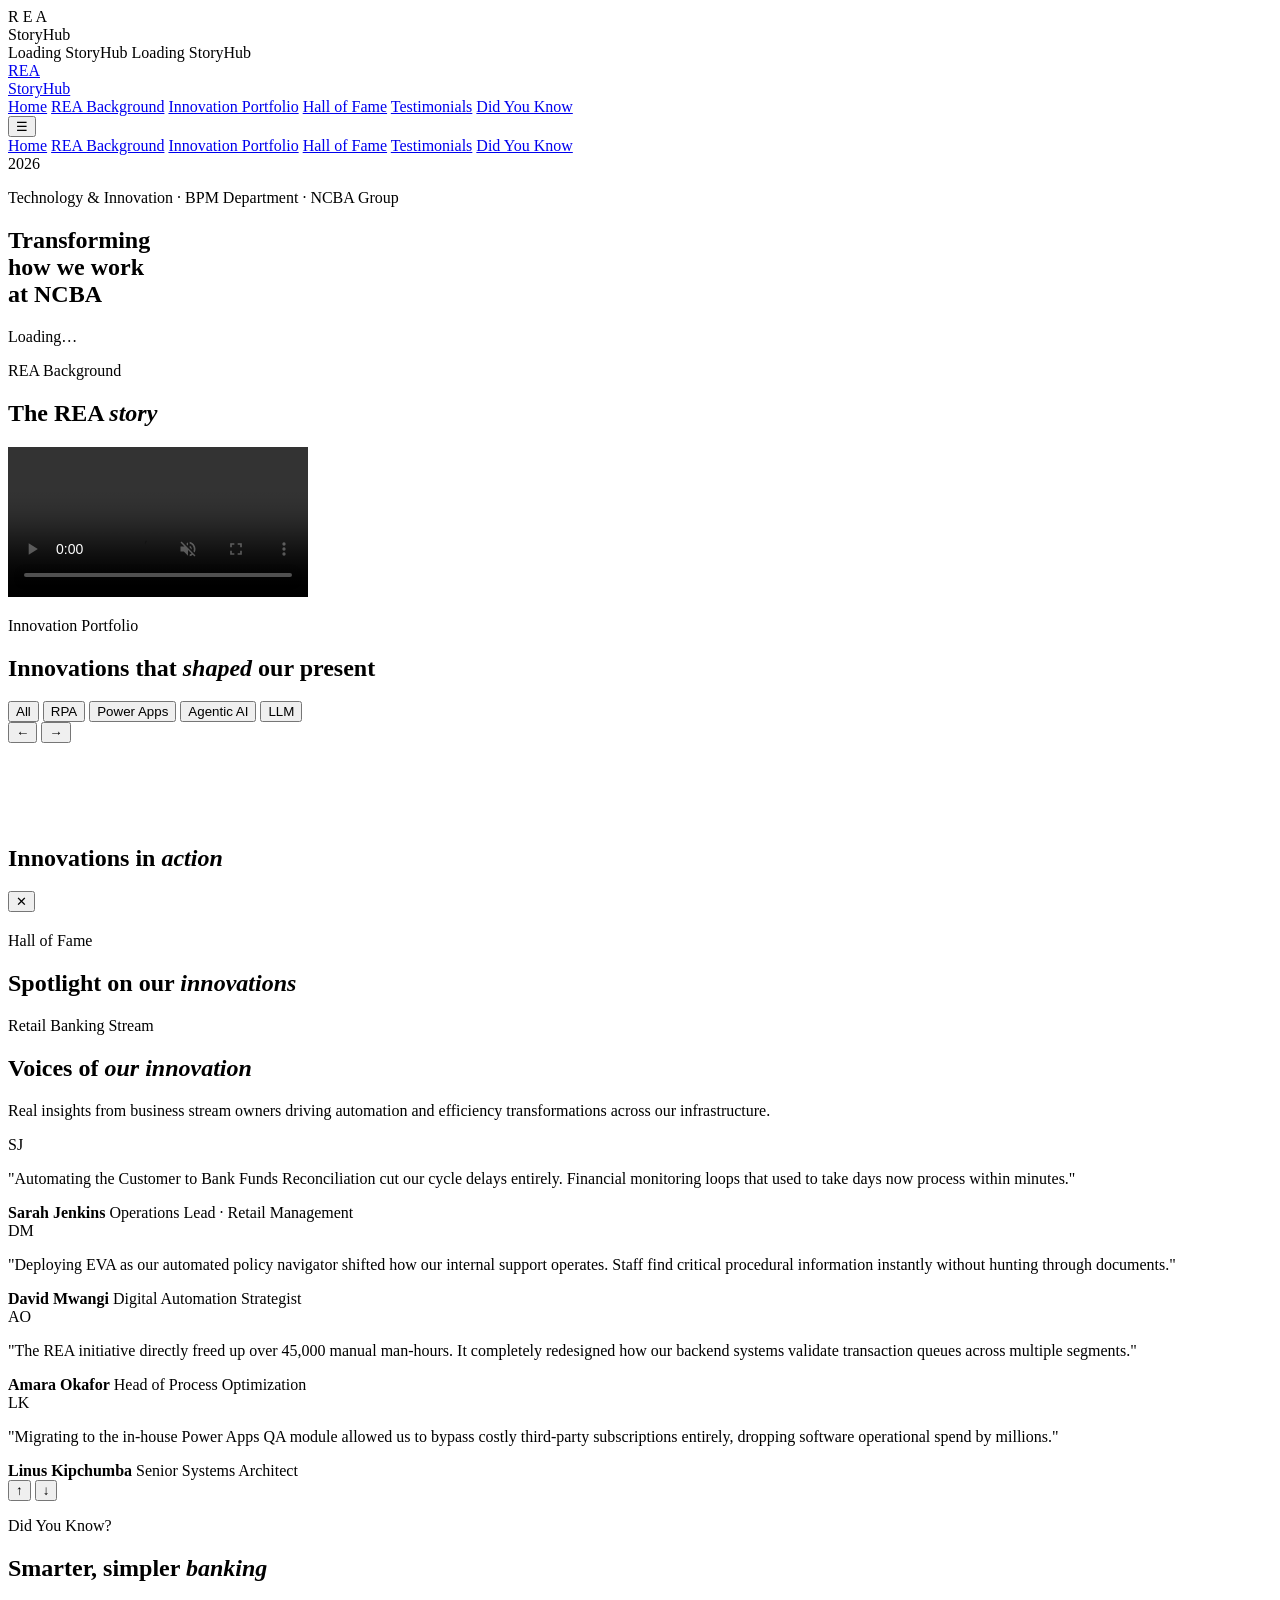
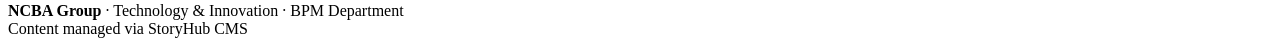
==== commit f541e11b: "Version 2, 9 commit" ====
--- a/templates/index.html
+++ b/templates/index.html
@@ -4,7 +4,7 @@
     <meta charset="UTF-8" />
     <meta name="viewport" content="width=device-width, initial-scale=1.0" />
     <title>BPM Innovation Showcase · NCBA Group</title>
-    <link rel="stylesheet" href="home.css">
+    <link rel="stylesheet" href="static/home.css" />
   </head>
   <body>
     <!-- ── LOADING ── -->
@@ -35,22 +35,59 @@
           <span class="nav-brand-text">StoryHub</span>
         </a>
         <div class="nav-links" role="list">
-          <a href="#hero"         class="nav-link active" role="listitem" data-section="hero">Home</a>
-          <a href="#rea"          class="nav-link"        role="listitem" data-section="rea">REA Background</a>
-          <a href="#portfolio"    class="nav-link"        role="listitem" data-section="portfolio">Innovation Portfolio</a>
-          <a href="#hof"          class="nav-link"        role="listitem" data-section="hof">Hall of Fame</a>
-          <a href="#testimonials" class="nav-link"        role="listitem" data-section="testimonials">Testimonials</a>
-          <a href="#dyk"          class="nav-link"        role="listitem" data-section="dyk">Did You Know</a>
-        </div>
-        <button class="nav-hamburger" id="hamburger-btn" aria-label="Toggle mobile menu" aria-expanded="false">☰</button>
+          <a
+            href="#hero"
+            class="nav-link active"
+            role="listitem"
+            data-section="hero"
+            >Home</a
+          >
+          <a href="#rea" class="nav-link" role="listitem" data-section="rea"
+            >REA Background</a
+          >
+          <a
+            href="#portfolio"
+            class="nav-link"
+            role="listitem"
+            data-section="portfolio"
+            >Innovation Portfolio</a
+          >
+          <a href="#hof" class="nav-link" role="listitem" data-section="hof"
+            >Hall of Fame</a
+          >
+          <a
+            href="#testimonials"
+            class="nav-link"
+            role="listitem"
+            data-section="testimonials"
+            >Testimonials</a
+          >
+          <a href="#dyk" class="nav-link" role="listitem" data-section="dyk"
+            >Did You Know</a
+          >
+        </div>
+        <button
+          class="nav-hamburger"
+          id="hamburger-btn"
+          aria-label="Toggle mobile menu"
+          aria-expanded="false"
+        >
+          ☰
+        </button>
       </div>
       <div class="nav-mobile-menu" id="mobile-menu" role="list">
-        <a href="#hero"         class="nav-mobile-link active" role="listitem">Home</a>
-        <a href="#rea"          class="nav-mobile-link"        role="listitem">REA Background</a>
-        <a href="#portfolio"    class="nav-mobile-link"        role="listitem">Innovation Portfolio</a>
-        <a href="#hof"          class="nav-mobile-link"        role="listitem">Hall of Fame</a>
-        <a href="#testimonials" class="nav-mobile-link"        role="listitem">Testimonials</a>
-        <a href="#dyk"          class="nav-mobile-link"        role="listitem">Did You Know</a>
+        <a href="#hero" class="nav-mobile-link active" role="listitem">Home</a>
+        <a href="#rea" class="nav-mobile-link" role="listitem"
+          >REA Background</a
+        >
+        <a href="#portfolio" class="nav-mobile-link" role="listitem"
+          >Innovation Portfolio</a
+        >
+        <a href="#hof" class="nav-mobile-link" role="listitem">Hall of Fame</a>
+        <a href="#testimonials" class="nav-mobile-link" role="listitem"
+          >Testimonials</a
+        >
+        <a href="#dyk" class="nav-mobile-link" role="listitem">Did You Know</a>
       </div>
     </nav>
 
@@ -62,15 +99,25 @@
       <div class="hero-bg-number" aria-hidden="true">2026</div>
 
       <div class="hero-content">
-        <div class="hero-dashboard reveal" id="hero-metrics" role="list" aria-label="Key metrics">
+        <div
+          class="hero-dashboard reveal"
+          id="hero-metrics"
+          role="list"
+          aria-label="Key metrics"
+        >
           <!-- JS injects glass metric cards -->
         </div>
         <div class="hero-text">
-          <p class="hero-overline reveal">Technology &amp; Innovation · BPM Department · NCBA Group</p>
+          <p class="hero-overline reveal">
+            Technology &amp; Innovation · BPM Department · NCBA Group
+          </p>
           <h1 class="hero-headline reveal reveal-delay-1" id="hero-title">
-            Transforming<br />how we <span class="hl-sky">work</span><br />at <span class="hl-sun">NCBA</span>
+            Transforming<br />how we <span class="hl-sky">work</span><br />at
+            <span class="hl-sun">NCBA</span>
           </h1>
-          <p class="hero-sub reveal reveal-delay-2" id="hero-sub-text">Loading…</p>
+          <p class="hero-sub reveal reveal-delay-2" id="hero-sub-text">
+            Loading…
+          </p>
         </div>
       </div>
     </section>
@@ -86,9 +133,21 @@
             <h2 class="section-title reveal reveal-delay-1" id="rea-title">
               The REA <em class="accent-sky">story</em>
             </h2>
-            <div class="sun-rule reveal reveal-delay-2" aria-hidden="true"></div>
+            <div
+              class="sun-rule reveal reveal-delay-2"
+              aria-hidden="true"
+            ></div>
             <div id="rea-desc-text" class="reveal reveal-delay-2"></div>
-            <blockquote class="pull-quote pull-quote--sun reveal reveal-delay-4" id="rea-closing"></blockquote>
+            <blockquote
+              class="pull-quote pull-quote--sun reveal reveal-delay-4"
+              id="rea-closing"
+            ></blockquote>
+          </div>
+          <!-- NEW VIDEO COLUMN -->
+          <div class="rea-video reveal reveal-delay-3">
+            <video autoplay muted loop playsinline controls>
+              <source src="/uploads/rea-story.mp4" type="video/mp4" />
+            </video>
           </div>
           <!-- rea-metrics-col commented out as in your original -->
         </div>
@@ -104,26 +163,51 @@
           <div>
             <p class="section-eyebrow">Innovation Portfolio</p>
             <h2 class="section-title" id="portfolio-title">
-              Innovations that <em class="accent-passion">shaped</em> our present
+              Innovations that <em class="accent-passion">shaped</em> our
+              present
             </h2>
             <div class="sun-rule" aria-hidden="true"></div>
           </div>
-          <div class="filter-bar" role="group" aria-label="Filter initiatives by type">
+          <div
+            class="filter-bar"
+            role="group"
+            aria-label="Filter initiatives by type"
+          >
             <button class="filter-btn active" data-filter="all">All</button>
             <button class="filter-btn" data-filter="RPA">RPA</button>
-            <button class="filter-btn" data-filter="Power Apps">Power Apps</button>
-            <button class="filter-btn" data-filter="Agentic AI">Agentic AI</button>
+            <button class="filter-btn" data-filter="Power Apps">
+              Power Apps
+            </button>
+            <button class="filter-btn" data-filter="Agentic AI">
+              Agentic AI
+            </button>
             <button class="filter-btn" data-filter="LLM">LLM</button>
           </div>
         </div>
 
         <!-- Image gallery carousel — CSS from gallery.css -->
         <div class="gallery-track-outer" id="gallery-track-outer">
-          <div class="gallery-track" id="gallery-track" aria-label="Initiative cards"></div>
+          <div
+            class="gallery-track"
+            id="gallery-track"
+            aria-label="Initiative cards"
+          ></div>
         </div>
         <div class="gallery-controls">
-          <button class="gallery-nav-btn" id="gallery-prev" aria-label="Previous initiatives">←</button>
-          <button class="gallery-nav-btn" id="gallery-next" aria-label="Next initiatives">→</button>
+          <button
+            class="gallery-nav-btn"
+            id="gallery-prev"
+            aria-label="Previous initiatives"
+          >
+            ←
+          </button>
+          <button
+            class="gallery-nav-btn"
+            id="gallery-next"
+            aria-label="Next initiatives"
+          >
+            →
+          </button>
         </div>
 
         <!-- REA In Action slider -->
@@ -135,8 +219,16 @@
         </div>
 
         <div class="rea-slider reveal">
-          <div class="rea-slider-track" id="rea-ideas-grid" aria-label="REA ideas implemented"></div>
-          <div class="rea-slider-nav" id="rea-slider-nav" aria-hidden="true"></div>
+          <div
+            class="rea-slider-track"
+            id="rea-ideas-grid"
+            aria-label="REA ideas implemented"
+          ></div>
+          <div
+            class="rea-slider-nav"
+            id="rea-slider-nav"
+            aria-hidden="true"
+          ></div>
         </div>
 
         <blockquote class="pull-quote" id="portfolio-closing"></blockquote>
@@ -144,16 +236,34 @@
     </section>
 
     <!-- ── MODAL ── -->
-    <div class="modal-backdrop" id="modal-backdrop" role="dialog" aria-modal="true" aria-labelledby="modal-title">
+    <div
+      class="modal-backdrop"
+      id="modal-backdrop"
+      role="dialog"
+      aria-modal="true"
+      aria-labelledby="modal-title"
+    >
       <div class="modal" id="modal">
         <div class="modal-media" id="modal-media">
           <div class="modal-media-meta" id="modal-media-meta"></div>
         </div>
-        <button class="modal-close" id="modal-close" aria-label="Close initiative detail">✕</button>
+        <button
+          class="modal-close"
+          id="modal-close"
+          aria-label="Close initiative detail"
+        >
+          ✕
+        </button>
         <div class="modal-body">
           <h2 class="modal-name" id="modal-title"></h2>
           <p class="modal-desc" id="modal-desc"></p>
-          <p class="modal-section-label" id="modal-benefits-label" style="display:none">Tangible benefits</p>
+          <p
+            class="modal-section-label"
+            id="modal-benefits-label"
+            style="display: none"
+          >
+            Tangible benefits
+          </p>
           <div class="modal-benefits" id="modal-benefits"></div>
           <div class="modal-footer" id="modal-footer"></div>
         </div>
@@ -180,40 +290,60 @@
          TESTIMONIALS — static content, CSS from testimonials.css
     ══════════════════════════════════════════════════════════ -->
     <section id="testimonials" aria-labelledby="testimonials-title">
-      <div class="testimonials-glow" id="testimonials-glow" aria-hidden="true"></div>
+      <div
+        class="testimonials-glow"
+        id="testimonials-glow"
+        aria-hidden="true"
+      ></div>
 
       <div class="testimonials-header">
-        <p class="testimonials-eyebrow reveal" id="testimonials-eyebrow">Retail Banking Stream</p>
+        <p class="testimonials-eyebrow reveal" id="testimonials-eyebrow">
+          Retail Banking Stream
+        </p>
         <h2 class="section-title reveal reveal-delay-1" id="testimonials-title">
           Voices of <em class="accent-sky">our innovation</em>
         </h2>
         <div class="sun-rule reveal reveal-delay-2" aria-hidden="true"></div>
         <p class="testimonials-desc reveal reveal-delay-2">
-          Real insights from business stream owners driving automation and efficiency
-          transformations across our infrastructure.
+          Real insights from business stream owners driving automation and
+          efficiency transformations across our infrastructure.
         </p>
       </div>
 
       <div class="deck-stage reveal reveal-delay-3">
-
-        <div class="floating-card active" data-color="#3AB3E5" data-stream="Retail Banking Stream">
+        <div
+          class="floating-card active"
+          data-color="#3AB3E5"
+          data-stream="Retail Banking Stream"
+        >
           <div class="testimonial-avatar" aria-hidden="true">SJ</div>
           <div class="testimonial-quote">
-            <p>"Automating the Customer to Bank Funds Reconciliation cut our cycle delays entirely.
-            Financial monitoring loops that used to take days now process within minutes."</p>
+            <p>
+              "Automating the Customer to Bank Funds Reconciliation cut our
+              cycle delays entirely. Financial monitoring loops that used to
+              take days now process within minutes."
+            </p>
           </div>
           <div class="testimonial-meta">
             <strong class="testimonial-name">Sarah Jenkins</strong>
-            <span class="testimonial-role">Operations Lead · Retail Management</span>
-          </div>
-        </div>
-
-        <div class="floating-card next-stacked" data-color="#9F197E" data-stream="Agentic AI Innovation">
+            <span class="testimonial-role"
+              >Operations Lead · Retail Management</span
+            >
+          </div>
+        </div>
+
+        <div
+          class="floating-card next-stacked"
+          data-color="#9F197E"
+          data-stream="Agentic AI Innovation"
+        >
           <div class="testimonial-avatar" aria-hidden="true">DM</div>
           <div class="testimonial-quote">
-            <p>"Deploying EVA as our automated policy navigator shifted how our internal support
-            operates. Staff find critical procedural information instantly without hunting
-            through documents."</p>
+            <p>
+              "Deploying EVA as our automated policy navigator shifted how our
+              internal support operates. Staff find critical procedural
+              information instantly without hunting through documents."
+            </p>
           </div>
           <div class="testimonial-meta">
             <strong class="testimonial-name">David Mwangi</strong>
@@ -221,12 +351,18 @@
           </div>
         </div>
 
-        <div class="floating-card" data-color="#00A8A9" data-stream="Continuous Improvement">
+        <div
+          class="floating-card"
+          data-color="#00A8A9"
+          data-stream="Continuous Improvement"
+        >
           <div class="testimonial-avatar" aria-hidden="true">AO</div>
           <div class="testimonial-quote">
-            <p>"The REA initiative directly freed up over 45,000 manual man-hours. It completely
-            redesigned how our backend systems validate transaction queues across multiple
-            segments."</p>
+            <p>
+              "The REA initiative directly freed up over 45,000 manual
+              man-hours. It completely redesigned how our backend systems
+              validate transaction queues across multiple segments."
+            </p>
           </div>
           <div class="testimonial-meta">
             <strong class="testimonial-name">Amara Okafor</strong>
@@ -234,12 +370,18 @@
           </div>
         </div>
 
-        <div class="floating-card" data-color="#E4032C" data-stream="Core Applications Stream">
+        <div
+          class="floating-card"
+          data-color="#E4032C"
+          data-stream="Core Applications Stream"
+        >
           <div class="testimonial-avatar" aria-hidden="true">LK</div>
           <div class="testimonial-quote">
-            <p>"Migrating to the in-house Power Apps QA module allowed us to bypass costly
-            third-party subscriptions entirely, dropping software operational spend
-            by millions."</p>
+            <p>
+              "Migrating to the in-house Power Apps QA module allowed us to
+              bypass costly third-party subscriptions entirely, dropping
+              software operational spend by millions."
+            </p>
           </div>
           <div class="testimonial-meta">
             <strong class="testimonial-name">Linus Kipchumba</strong>
@@ -248,12 +390,28 @@
         </div>
 
         <div class="deck-navigation">
-          <button class="nav-circle-btn" id="testimonials-up"   aria-label="Previous testimonial">↑</button>
-          <button class="nav-circle-btn" id="testimonials-down" aria-label="Next testimonial">↓</button>
-        </div>
-      </div>
-
-      <div class="testimonials-dots" id="testimonials-dots" aria-hidden="true"></div>
+          <button
+            class="nav-circle-btn"
+            id="testimonials-up"
+            aria-label="Previous testimonial"
+          >
+            ↑
+          </button>
+          <button
+            class="nav-circle-btn"
+            id="testimonials-down"
+            aria-label="Next testimonial"
+          >
+            ↓
+          </button>
+        </div>
+      </div>
+
+      <div
+        class="testimonials-dots"
+        id="testimonials-dots"
+        aria-hidden="true"
+      ></div>
     </section>
 
     <!-- ══════════════════════════════════════════════════════════
@@ -266,7 +424,11 @@
           Smarter, simpler <em class="accent-med">banking</em>
         </h2>
         <div class="sun-rule reveal reveal-delay-2" aria-hidden="true"></div>
-        <div class="dyk-grid reveal reveal-delay-3" id="dyk-grid" aria-label="Did you know items"></div>
+        <div
+          class="dyk-grid reveal reveal-delay-3"
+          id="dyk-grid"
+          aria-label="Did you know items"
+        ></div>
       </div>
     </section>
 
@@ -275,12 +437,13 @@
       <div class="container footer-inner">
         <div class="footer-brand">
           <span class="footer-sun-dot" aria-hidden="true"></span>
-          <strong>NCBA Group</strong> · Technology &amp; Innovation · BPM Department
+          <strong>NCBA Group</strong> · Technology &amp; Innovation · BPM
+          Department
         </div>
         <div class="footer-updated">Content managed via StoryHub CMS</div>
       </div>
     </footer>
 
-    <script type="module" src="src/main.js"></script>
+    <script type="module" src="static/main.js"></script>
   </body>
 </html>
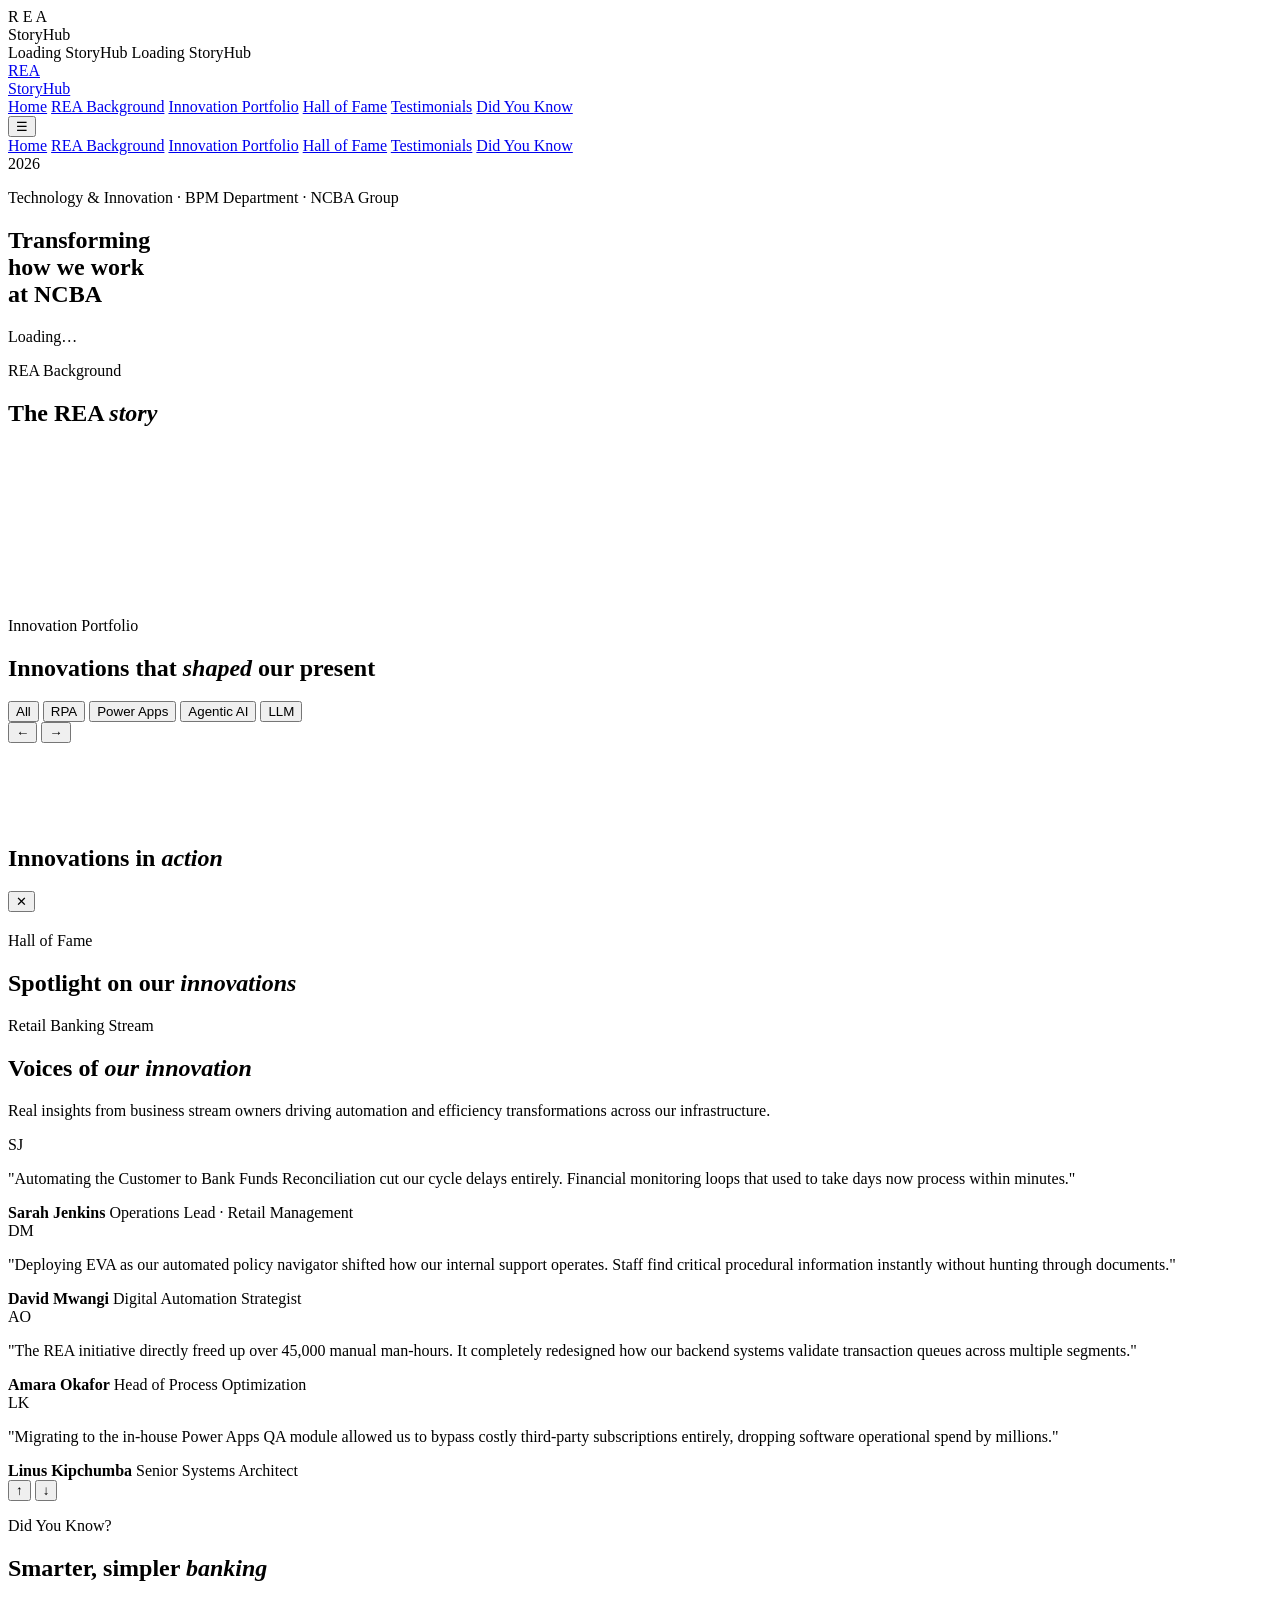
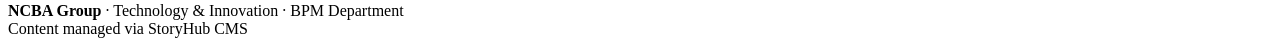
==== commit 835d8ea9: "Version 2, 10 commit" ====
--- a/templates/index.html
+++ b/templates/index.html
@@ -145,7 +145,7 @@
           </div>
           <!-- NEW VIDEO COLUMN -->
           <div class="rea-video reveal reveal-delay-3">
-            <video autoplay muted loop playsinline controls>
+            <video autoplay muted loop playsinline>
               <source src="/uploads/rea-story.mp4" type="video/mp4" />
             </video>
           </div>
